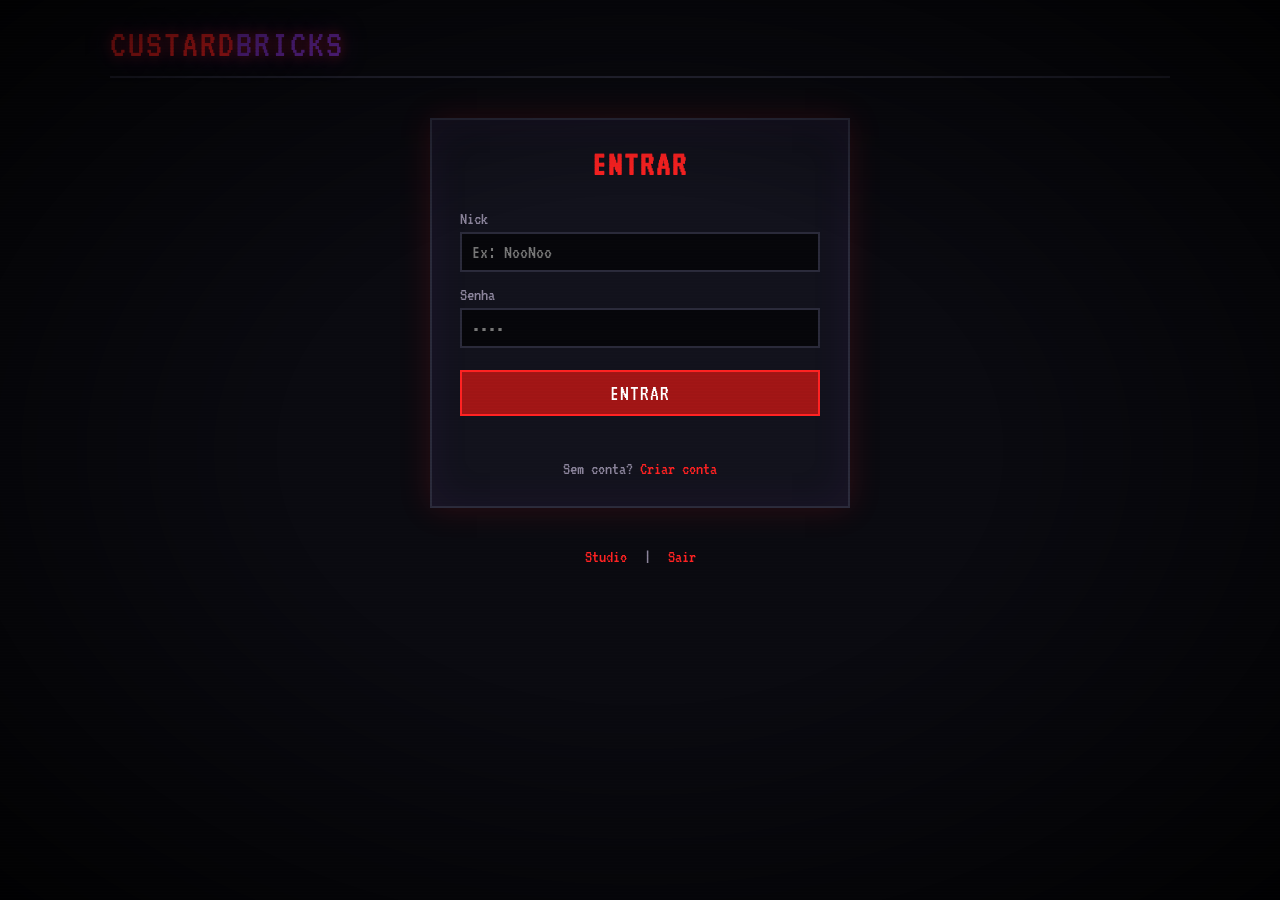
==== index.html @ feb0e8fe "Create index.html" ====
<!DOCTYPE html>
<html lang="pt-BR">
<head>
<meta charset="UTF-8" />
<meta name="viewport" content="width=device-width, initial-scale=1.0" />
<title>CustardBricks — Lobby</title>
<link rel="preconnect" href="https://fonts.googleapis.com">
<link rel="preconnect" href="https://fonts.gstatic.com" crossorigin>
<link href="https://fonts.googleapis.com/css2?family=VT323&display=swap" rel="stylesheet">
<style>
  :root {
    --bg: #0a0a10;
    --bg2: #12121c;
    --red: #ff2222;
    --red-dark: #a01515;
    --purple: #7b2fbe;
    --purple-dark: #4a1a72;
    --text: #d8d0e0;
    --text-dim: #8a839a;
    --border: #2a2a3a;
    --ok: #3fa14b;
    --warn: #e8d347;
  }
  * { box-sizing: border-box; }
  html, body {
    margin: 0; padding: 0;
    height: 100%;
    background: var(--bg);
    color: var(--text);
    font-family: 'VT323', monospace;
    font-size: 20px;
    overflow-x: hidden;
  }

  /* Vinheta + Scanlines + Estática CRT */
  body::before {
    content: "";
    position: fixed; inset: 0;
    pointer-events: none;
    background:
      radial-gradient(ellipse at center, transparent 40%, rgba(0,0,0,0.85) 100%);
    z-index: 9000;
  }
  body::after {
    content: "";
    position: fixed; inset: 0;
    pointer-events: none;
    background:
      repeating-linear-gradient(
        to bottom,
        rgba(255,255,255,0.03) 0px,
        rgba(255,255,255,0.03) 1px,
        transparent 1px,
        transparent 3px
      );
    z-index: 9001;
    mix-blend-mode: overlay;
    animation: flicker 0.15s infinite;
  }
  @keyframes flicker {
    0%   { opacity: 0.9; }
    50%  { opacity: 1; }
    100% { opacity: 0.85; }
  }

  a { color: var(--red); text-decoration: none; }
  a:hover { text-shadow: 0 0 6px var(--red); }

  .app {
    max-width: 1100px;
    margin: 0 auto;
    padding: 24px 20px 60px;
    position: relative;
    z-index: 10;
  }

  header.top {
    display: flex;
    justify-content: space-between;
    align-items: center;
    border-bottom: 2px solid var(--border);
    padding-bottom: 12px;
    margin-bottom: 22px;
    flex-wrap: wrap;
    gap: 10px;
  }
  .logo {
    font-size: 40px;
    letter-spacing: 2px;
    color: var(--red);
    text-shadow: 0 0 12px var(--red-dark), 0 0 24px var(--purple-dark);
  }
  .logo span { color: var(--purple); }

  .userbar {
    display: flex;
    gap: 16px;
    align-items: center;
    flex-wrap: wrap;
  }
  .custards {
    color: var(--warn);
    text-shadow: 0 0 8px rgba(232,211,71,0.5);
  }
  .nick {
    color: var(--text);
  }
  .btn {
    font-family: 'VT323', monospace;
    font-size: 20px;
    padding: 6px 14px;
    background: var(--bg2);
    color: var(--text);
    border: 2px solid var(--border);
    cursor: pointer;
    letter-spacing: 1px;
    transition: all 0.15s;
  }
  .btn:hover {
    border-color: var(--red);
    color: var(--red);
    box-shadow: 0 0 10px rgba(255,34,34,0.4);
  }
  .btn.primary {
    background: var(--red-dark);
    border-color: var(--red);
    color: #fff;
  }
  .btn.primary:hover {
    background: var(--red);
    box-shadow: 0 0 16px var(--red);
  }
  .btn.small { font-size: 16px; padding: 4px 10px; }
  .btn:disabled { opacity: 0.4; cursor: not-allowed; }

  /* Tabs */
  .tabs {
    display: flex;
    gap: 6px;
    margin-bottom: 22px;
    border-bottom: 1px solid var(--border);
    flex-wrap: wrap;
  }
  .tab {
    padding: 8px 18px;
    cursor: pointer;
    background: transparent;
    border: none;
    border-bottom: 3px solid transparent;
    color: var(--text-dim);
    font-family: 'VT323', monospace;
    font-size: 22px;
    letter-spacing: 1px;
  }
  .tab.active {
    color: var(--red);
    border-bottom-color: var(--red);
    text-shadow: 0 0 8px var(--red-dark);
  }
  .tab:hover { color: var(--text); }

  .panel { display: none; }
  .panel.active { display: block; animation: fadeIn 0.25s; }
  @keyframes fadeIn { from { opacity: 0; transform: translateY(6px);} to {opacity:1;transform:none;} }

  /* Login */
  .auth-box {
    max-width: 420px;
    margin: 40px auto;
    padding: 28px;
    background: var(--bg2);
    border: 2px solid var(--border);
    box-shadow: 0 0 30px rgba(255,34,34,0.15), inset 0 0 40px rgba(123,47,190,0.08);
  }
  .auth-box h2 {
    color: var(--red);
    margin-top: 0;
    text-align: center;
    letter-spacing: 2px;
    font-size: 34px;
  }
  .field { margin-bottom: 14px; }
  .field label {
    display: block;
    font-size: 18px;
    color: var(--text-dim);
    margin-bottom: 4px;
  }
  .field input {
    width: 100%;
    padding: 8px 10px;
    background: #06060a;
    border: 2px solid var(--border);
    color: var(--text);
    font-family: 'VT323', monospace;
    font-size: 20px;
    outline: none;
  }
  .field input:focus {
    border-color: var(--red);
    box-shadow: 0 0 10px rgba(255,34,34,0.4);
  }
  .auth-msg {
    text-align: center;
    min-height: 22px;
    color: var(--red);
    font-size: 18px;
    margin-top: 10px;
  }
  .auth-switch {
    text-align: center;
    margin-top: 12px;
    font-size: 18px;
    color: var(--text-dim);
  }

  /* Feed */
  .profile-card {
    background: var(--bg2);
    border: 2px solid var(--border);
    padding: 18px;
    margin-bottom: 22px;
    display: flex;
    justify-content: space-between;
    align-items: center;
    flex-wrap: wrap;
    gap: 16px;
    box-shadow: inset 0 0 30px rgba(123,47,190,0.08);
  }
  .profile-card .big { font-size: 28px; }
  .profile-card .custards-big {
    color: var(--warn);
    font-size: 32px;
    text-shadow: 0 0 10px rgba(232,211,71,0.5);
  }

  .section-title {
    font-size: 26px;
    color: var(--purple);
    text-shadow: 0 0 8px var(--purple-dark);
    letter-spacing: 2px;
    margin: 22px 0 14px;
    border-left: 4px solid var(--red);
    padding-left: 10px;
  }

  .games-grid {
    display: grid;
    grid-template-columns: repeat(auto-fill, minmax(240px, 1fr));
    gap: 14px;
  }
  .game-card {
    background: var(--bg2);
    border: 2px solid var(--border);
    padding: 16px;
    cursor: pointer;
    transition: all 0.15s;
    position: relative;
    overflow: hidden;
  }
  .game-card::after {
    content: "";
    position: absolute; inset: 0;
    background: linear-gradient(120deg, transparent 40%, rgba(255,34,34,0.08) 100%);
    pointer-events: none;
  }
  .game-card:hover {
    border-color: var(--red);
    transform: translateY(-3px);
    box-shadow: 0 0 20px rgba(255,34,34,0.35);
  }
  .game-card h3 {
    margin: 0 0 6px;
    color: var(--red);
    font-size: 24px;
  }
  .game-card .author {
    color: var(--text-dim);
    font-size: 16px;
  }
  .game-card .badge {
    display: inline-block;
    font-size: 14px;
    padding: 1px 8px;
    background: var(--purple-dark);
    color: #eee;
    margin-top: 10px;
    letter-spacing: 1px;
  }
  .game-card .play {
    margin-top: 12px;
    display: block;
    width: 100%;
    text-align: center;
  }

  /* Avatar */
  .avatar-layout {
    display: grid;
    grid-template-columns: 260px 1fr;
    gap: 22px;
  }
  @media (max-width: 720px) {
    .avatar-layout { grid-template-columns: 1fr; }
  }
  .preview-box {
    background: var(--bg2);
    border: 2px solid var(--border);
    padding: 16px;
    text-align: center;
  }
  .preview-box canvas {
    background: #050508;
    border: 1px solid var(--border);
    display: block;
    margin: 0 auto 10px;
    image-rendering: pixelated;
  }

  .shop-section {
    margin-bottom: 18px;
  }
  .shop-section h3 {
    color: var(--purple);
    margin: 0 0 10px;
    letter-spacing: 2px;
    font-size: 22px;
  }
  .item-row {
    display: grid;
    grid-template-columns: 1fr auto auto;
    align-items: center;
    gap: 10px;
    padding: 8px 10px;
    background: var(--bg2);
    border: 1px solid var(--border);
    margin-bottom: 6px;
  }
  .item-row.owned { border-color: var(--purple-dark); }
  .item-row.equipped { border-color: var(--red); box-shadow: 0 0 10px rgba(255,34,34,0.3); }
  .item-row .swatch {
    display: inline-block;
    width: 22px; height: 22px;
    border: 2px solid #000;
    vertical-align: middle;
    margin-right: 10px;
  }
  .item-row .price { color: var(--warn); font-size: 18px; }

  .toast {
    position: fixed;
    bottom: 30px; left: 50%;
    transform: translateX(-50%) translateY(120px);
    background: var(--bg2);
    border: 2px solid var(--red);
    color: var(--text);
    padding: 10px 20px;
    z-index: 9500;
    transition: transform 0.3s;
    box-shadow: 0 0 20px rgba(255,34,34,0.5);
  }
  .toast.show { transform: translateX(-50%) translateY(0); }

  .footer-links {
    margin-top: 40px;
    text-align: center;
    color: var(--text-dim);
    font-size: 18px;
  }
  .footer-links a { margin: 0 10px; }
</style>
</head>
<body>

<div class="app">
  <header class="top">
    <div class="logo">CUSTARD<span>BRICKS</span></div>
    <div class="userbar" id="userbar"></div>
  </header>

  <!-- ================= LOGIN ================= -->
  <section id="viewLogin">
    <div class="auth-box">
      <h2 id="authTitle">ENTRAR</h2>
      <div class="field">
        <label>Nick</label>
        <input type="text" id="authNick" maxlength="16" autocomplete="off" placeholder="Ex: NooNoo" />
      </div>
      <div class="field">
        <label>Senha</label>
        <input type="password" id="authPass" maxlength="32" placeholder="••••" />
      </div>
      <button class="btn primary" id="authSubmit" style="width:100%;padding:10px;font-size:22px;margin-top:8px;">
        ENTRAR
      </button>
      <div class="auth-msg" id="authMsg"></div>
      <div class="auth-switch">
        <span id="authSwitchText">Sem conta?</span>
        <a href="#" id="authSwitchLink">Criar conta</a>
      </div>
    </div>
  </section>

  <!-- ================= LOBBY ================= -->
  <section id="viewLobby" style="display:none;">
    <div class="tabs">
      <button class="tab active" data-tab="feed">SERVIDORES</button>
      <button class="tab" data-tab="avatar">AVATAR</button>
    </div>

    <!-- Feed -->
    <div class="panel active" id="tab-feed">
      <div class="profile-card">
        <div>
          <div class="big">Bem-vindo, <span id="lobbyNick" style="color:var(--red);"></span></div>
          <div style="color:var(--text-dim);font-size:18px;">Custards disponíveis:</div>
          <div class="custards-big" id="lobbyCustards">0</div>
        </div>
        <a href="studio.html" class="btn primary" style="padding:10px 20px;">▶ ABRIR STUDIO</a>
      </div>

      <div class="section-title">JOGOS DISPONÍVEIS</div>
      <div class="games-grid" id="gamesGrid"></div>
    </div>

    <!-- Avatar -->
    <div class="panel" id="tab-avatar">
      <div class="avatar-layout">
        <div class="preview-box">
          <canvas id="avatarPreview" width="200" height="200"></canvas>
          <div style="color:var(--text-dim);">PRÉVIA</div>
        </div>

        <div>
          <div class="shop-section">
            <h3>CORPO</h3>
            <div id="shopBodies"></div>
          </div>
          <div class="shop-section">
            <h3>ANTENA</h3>
            <div id="shopAntennas"></div>
          </div>
          <button class="btn primary" id="saveAvatarBtn" style="width:100%;padding:10px;font-size:22px;margin-top:6px;">
            💾 SALVAR VISUAL
          </button>
        </div>
      </div>
    </div>
  </section>

  <div class="footer-links">
    <a href="studio.html">Studio</a> |
    <a href="#" id="logoutLink">Sair</a>
  </div>
</div>

<div class="toast" id="toast"></div>

<script src="core.js"></script>
<script>
(function () {
  'use strict';
  const Core = window.CustardCore;

  /* ---------- Toast ---------- */
  const toastEl = document.getElementById('toast');
  let toastTimer = null;
  function toast(msg, isErr) {
    toastEl.textContent = msg;
    toastEl.style.borderColor = isErr ? '#ff2222' : '#3fa14b';
    toastEl.style.boxShadow = isErr
      ? '0 0 20px rgba(255,34,34,0.5)'
      : '0 0 20px rgba(63,161,75,0.5)';
    toastEl.classList.add('show');
    clearTimeout(toastTimer);
    toastTimer = setTimeout(() => toastEl.classList.remove('show'), 2200);
  }

  /* ---------- Estado local ---------- */
  let authMode = 'login'; // login | register
  let shopState = { bodies: [], antennas: [] };
  let previewAvatar = null;

  /* ---------- DOM refs ---------- */
  const viewLogin = document.getElementById('viewLogin');
  const viewLobby = document.getElementById('viewLobby');
  const userbar = document.getElementById('userbar');
  const authTitle = document.getElementById('authTitle');
  const authNick = document.getElementById('authNick');
  const authPass = document.getElementById('authPass');
  const authMsg = document.getElementById('authMsg');
  const authSubmit = document.getElementById('authSubmit');
  const authSwitchText = document.getElementById('authSwitchText');
  const authSwitchLink = document.getElementById('authSwitchLink');
  const lobbyNick = document.getElementById('lobbyNick');
  const lobbyCustards = document.getElementById('lobbyCustards');
  const gamesGrid = document.getElementById('gamesGrid');
  const shopBodiesEl = document.getElementById('shopBodies');
  const shopAntennasEl = document.getElementById('shopAntennas');
  const avatarPreview = document.getElementById('avatarPreview');
  const logoutLink = document.getElementById('logoutLink');

  /* ---------- Render: barra do usuário ---------- */
  function renderUserbar() {
    const u = Core.getCurrentUser();
    if (!u) {
      userbar.innerHTML = '';
      return;
    }
    userbar.innerHTML = `
      <div class="custards">💰 ${u.custards} Custards</div>
      <div class="nick">👤 ${u.nick}</div>
    `;
  }

  /* ---------- Roteamento login/lobby ---------- */
  function route() {
    const u = Core.getCurrentUser();
    if (u) {
      viewLogin.style.display = 'none';
      viewLobby.style.display = 'block';
      lobbyNick.textContent = u.nick;
      lobbyCustards.textContent = u.custards;
      renderUserbar();
      renderGames();
      initShop();
    } else {
      viewLogin.style.display = 'block';
      viewLobby.style.display = 'none';
      renderUserbar();
      renderAuthForm();
    }
  }

  /* ---------- Auth Form ---------- */
  function renderAuthForm() {
    authMsg.textContent = '';
    if (authMode === 'login') {
      authTitle.textContent = 'ENTRAR';
      authSubmit.textContent = 'ENTRAR';
      authSwitchText.textContent = 'Sem conta?';
      authSwitchLink.textContent = 'Criar conta';
    } else {
      authTitle.textContent = 'CRIAR CONTA';
      authSubmit.textContent = 'REGISTRAR';
      authSwitchText.textContent = 'Já tem conta?';
      authSwitchLink.textContent = 'Entrar';
    }
  }

  authSwitchLink.addEventListener('click', (e) => {
    e.preventDefault();
    authMode = authMode === 'login' ? 'register' : 'login';
    renderAuthForm();
  });

  authSubmit.addEventListener('click', () => {
    const nick = authNick.value.trim();
    const pass = authPass.value;
    authMsg.textContent = '';

    if (authMode === 'login') {
      const r = Core.login(nick, pass);
      if (!r.ok) { authMsg.textContent = r.error; return; }
      toast('Bem-vindo, ' + r.user.nick + '!');
      route();
    } else {
      const r = Core.register(nick, pass);
      if (!r.ok) { authMsg.textContent = r.error; return; }
      toast('Conta criada. +100 Custards de boas-vindas!');
      route();
    }
  });

  // Enter para submit
  [authNick, authPass].forEach(el => {
    el.addEventListener('keydown', (e) => {
      if (e.key === 'Enter') authSubmit.click();
    });
  });

  logoutLink.addEventListener('click', (e) => {
    e.preventDefault();
    Core.logout();
    route();
    toast('Você saiu.');
  });

  /* ---------- Tabs ---------- */
  document.querySelectorAll('.tab').forEach(tab => {
    tab.addEventListener('click', () => {
      document.querySelectorAll('.tab').forEach(t => t.classList.remove('active'));
      document.querySelectorAll('.panel').forEach(p => p.classList.remove('active'));
      tab.classList.add('active');
      document.getElementById('tab-' + tab.dataset.tab).classList.add('active');
    });
  });

  /* ---------- Feed de Jogos ---------- */
  function renderGames() {
    const games = Core.getGames();
    gamesGrid.innerHTML = '';
    if (!games.length) {
      gamesGrid.innerHTML = '<div style="color:var(--text-dim);">Nenhum jogo publicado ainda.</div>';
      return;
    }
    games.forEach(g => {
      const card = document.createElement('div');
      card.className = 'game-card';
      card.innerHTML = `
        <h3>${escapeHTML(g.name)}</h3>
        <div class="author">por ${escapeHTML(g.author)}</div>
        <div class="badge">${g.official ? 'OFICIAL' : 'COMUNIDADE'}</div>
        <button class="btn primary play">▶ JOGAR</button>
      `;
      card.addEventListener('click', () => playGame(g.id));
      gamesGrid.appendChild(card);
    });
  }

  function playGame(id) {
    Core.selectGameForPlay(id);
    window.location.href = 'engine.html';
  }

  function escapeHTML(s) {
    return String(s).replace(/[&<>"']/g, m => ({
      '&':'&amp;','<':'&lt;','>':'&gt;','"':'&quot;',"'":'&#39;'
    }[m]));
  }

  /* ---------- Loja / Avatar ---------- */
  function initShop() {
    const avatar = Core.getAvatar();
    previewAvatar = { ...avatar };
    shopState.bodies = Core.SKIN_SHOP.bodies.map(b => ({
      ...b,
      owned: avatar.ownedBodies.includes(b.id),
      equipped: avatar.bodyColor === b.id
    }));
    shopState.antennas = Core.SKIN_SHOP.antennas.map(a => ({
      ...a,
      owned: avatar.ownedAntennas.includes(a.id),
      equipped: avatar.antenna === a.id
    }));
    renderShop();
    drawPreview();
  }

  function renderShop() {
    shopBodiesEl.innerHTML = '';
    shopState.bodies.forEach(item => {
      const row = document.createElement('div');
      row.className = 'item-row'
        + (item.owned ? ' owned' : '')
        + (item.equipped ? ' equipped' : '');
      const priceLabel = item.owned ? '✓ possuído' : (item.price > 0 ? `💰 ${item.price}` : 'grátis');
      row.innerHTML = `
        <div>
          <span class="swatch" style="background:${item.id}"></span>
          ${item.name}
        </div>
        <div class="price">${priceLabel}</div>
        <button class="btn small">
          ${item.equipped ? 'EQUIPADO' : (item.owned ? 'EQUIPAR' : 'COMPRAR')}
        </button>
      `;
      row.querySelector('button').disabled = item.equipped;
      row.querySelector('button').addEventListener('click', () => {
        if (item.owned) {
          previewAvatar.bodyColor = item.id;
          shopState.bodies.forEach(b => b.equipped = (b.id === item.id));
          renderShop();
          drawPreview();
        } else {
          const r = Core.buyBody(item.id);
          if (!r.ok) { toast(r.error, true); return; }
          toast('Cor desbloqueada!');
          // recarrega dados
          shopState.bodies = Core.SKIN_SHOP.bodies.map(b => {
            const av = Core.getAvatar();
            return { ...b, owned: av.ownedBodies.includes(b.id), equipped: av.bodyColor === b.id };
          });
          previewAvatar.bodyColor = item.id;
          renderShop();
          drawPreview();
          renderUserbar();
          lobbyCustards.textContent = Core.getCustards();
        }
      });
      shopBodiesEl.appendChild(row);
    });

    shopAntennasEl.innerHTML = '';
    shopState.antennas.forEach(item => {
      const row = document.createElement('div');
      row.className = 'item-row'
        + (item.owned ? ' owned' : '')
        + (item.equipped ? ' equipped' : '');
      const priceLabel = item.owned ? '✓ possuído' : (item.price > 0 ? `💰 ${item.price}` : 'grátis');
      const icon = item.id === 'triangle' ? '▲' : item.id === 'circle' ? '●' : '│';
      row.innerHTML = `
        <div><span style="color:var(--red);font-size:22px;">${icon}</span> ${item.name}</div>
        <div class="price">${priceLabel}</div>
        <button class="btn small">
          ${item.equipped ? 'EQUIPADO' : (item.owned ? 'EQUIPAR' : 'COMPRAR')}
        </button>
      `;
      row.querySelector('button').disabled = item.equipped;
      row.querySelector('button').addEventListener('click', () => {
        if (item.owned) {
          previewAvatar.antenna = item.id;
          shopState.antennas.forEach(a => a.equipped = (a.id === item.id));
          renderShop();
          drawPreview();
        } else {
          const r = Core.buyAntenna(item.id);
          if (!r.ok) { toast(r.error, true); return; }
          toast('Antena desbloqueada!');
          shopState.antennas = Core.SKIN_SHOP.antennas.map(a => {
            const av = Core.getAvatar();
            return { ...a, owned: av.ownedAntennas.includes(a.id), equipped: av.antenna === a.id };
          });
          previewAvatar.antenna = item.id;
          renderShop();
          drawPreview();
          renderUserbar();
          lobbyCustards.textContent = Core.getCustards();
        }
      });
      shopAntennasEl.appendChild(row);
    });
  }

  /* ---------- Preview do Avatar ---------- */
  function drawPreview() {
    if (!previewAvatar) return;
    const ctx = avatarPreview.getContext('2d');
    const W = avatarPreview.width, H = avatarPreview.height;
    ctx.clearRect(0, 0, W, H);

    // fundo sutil
    ctx.fillStyle = '#050508';
    ctx.fillRect(0, 0, W, H);
    // grade
    ctx.strokeStyle = 'rgba(123,47,190,0.15)';
    ctx.lineWidth = 1;
    for (let i = 0; i <= W; i += 20) {
      ctx.beginPath(); ctx.moveTo(i, 0); ctx.lineTo(i, H); ctx.stroke();
      ctx.beginPath(); ctx.moveTo(0, i); ctx.lineTo(W, i); ctx.stroke();
    }

    const cx = W / 2, cy = H / 2 + 10;
    const bodyW = 80, bodyH = 90;
    const color = previewAvatar.bodyColor;

    // corpo
    ctx.fillStyle = color;
    ctx.strokeStyle = '#000';
    ctx.lineWidth = 3;
    roundRect(ctx, cx - bodyW/2, cy - bodyH/2, bodyW, bodyH, 22);
    ctx.fill();
    ctx.stroke();

    // rosto (parte clara do teletubby)
    ctx.fillStyle = 'rgba(255,255,255,0.85)';
    ctx.beginPath();
    ctx.ellipse(cx, cy + 8, 26, 24, 0, 0, Math.PI * 2);
    ctx.fill();

    // olhos
    ctx.fillStyle = '#000';
    ctx.beginPath(); ctx.arc(cx - 10, cy + 4, 4, 0, Math.PI*2); ctx.fill();
    ctx.beginPath(); ctx.arc(cx + 10, cy + 4, 4, 0, Math.PI*2); ctx.fill();

    // boca (sorriso sombrio)
    ctx.strokeStyle = '#000';
    ctx.lineWidth = 2;
    ctx.beginPath();
    ctx.arc(cx, cy + 12, 10, 0.15 * Math.PI, 0.85 * Math.PI);
    ctx.stroke();

    // orelhas (topo)
    ctx.fillStyle = color;
    ctx.strokeStyle = '#000';
    ctx.lineWidth = 2;
    ctx.beginPath(); ctx.arc(cx - 22, cy - bodyH/2 + 6, 8, 0, Math.PI*2); ctx.fill(); ctx.stroke();
    ctx.beginPath(); ctx.arc(cx + 22, cy - bodyH/2 + 6, 8, 0, Math.PI*2); ctx.fill(); ctx.stroke();

    // antena
    ctx.strokeStyle = '#ddd';
    ctx.fillStyle = '#ddd';
    ctx.lineWidth = 3;
    const antY = cy - bodyH/2 - 4;
    if (previewAvatar.antenna === 'triangle') {
      ctx.beginPath();
      ctx.moveTo(cx, antY - 26);
      ctx.lineTo(cx - 14, antY);
      ctx.lineTo(cx + 14, antY);
      ctx.closePath();
      ctx.fill(); ctx.stroke();
    } else if (previewAvatar.antenna === 'circle') {
      ctx.beginPath();
      ctx.arc(cx, antY - 14, 12, 0, Math.PI*2);
      ctx.fill(); ctx.stroke();
    } else {
      ctx.beginPath();
      ctx.moveTo(cx, antY);
      ctx.lineTo(cx, antY - 28);
      ctx.stroke();
      ctx.beginPath();
      ctx.arc(cx, antY - 30, 3, 0, Math.PI*2);
      ctx.fill();
    }
  }

  function roundRect(ctx, x, y, w, h, r) {
    ctx.beginPath();
    ctx.moveTo(x + r, y);
    ctx.arcTo(x + w, y, x + w, y + h, r);
    ctx.arcTo(x + w, y + h, x, y + h, r);
    ctx.arcTo(x, y + h, x, y, r);
    ctx.arcTo(x, y, x + w, y, r);
    ctx.closePath();
  }

  document.getElementById('saveAvatarBtn').addEventListener('click', () => {
    const avatar = Core.getAvatar();
    avatar.bodyColor = previewAvatar.bodyColor;
    avatar.antenna = previewAvatar.antenna;
    Core.saveAvatar(avatar);
    toast('Visual salvo!');
  });

  /* ---------- Init ---------- */
  route();
  // se logado, atualiza custards caso outro módulo tenha mexido
  window.addEventListener('focus', () => {
    if (Core.getCurrentUser()) {
      lobbyCustards.textContent = Core.getCustards();
      renderUserbar();
      renderGames();
    }
  });
})();
</script>
</body>
</html>
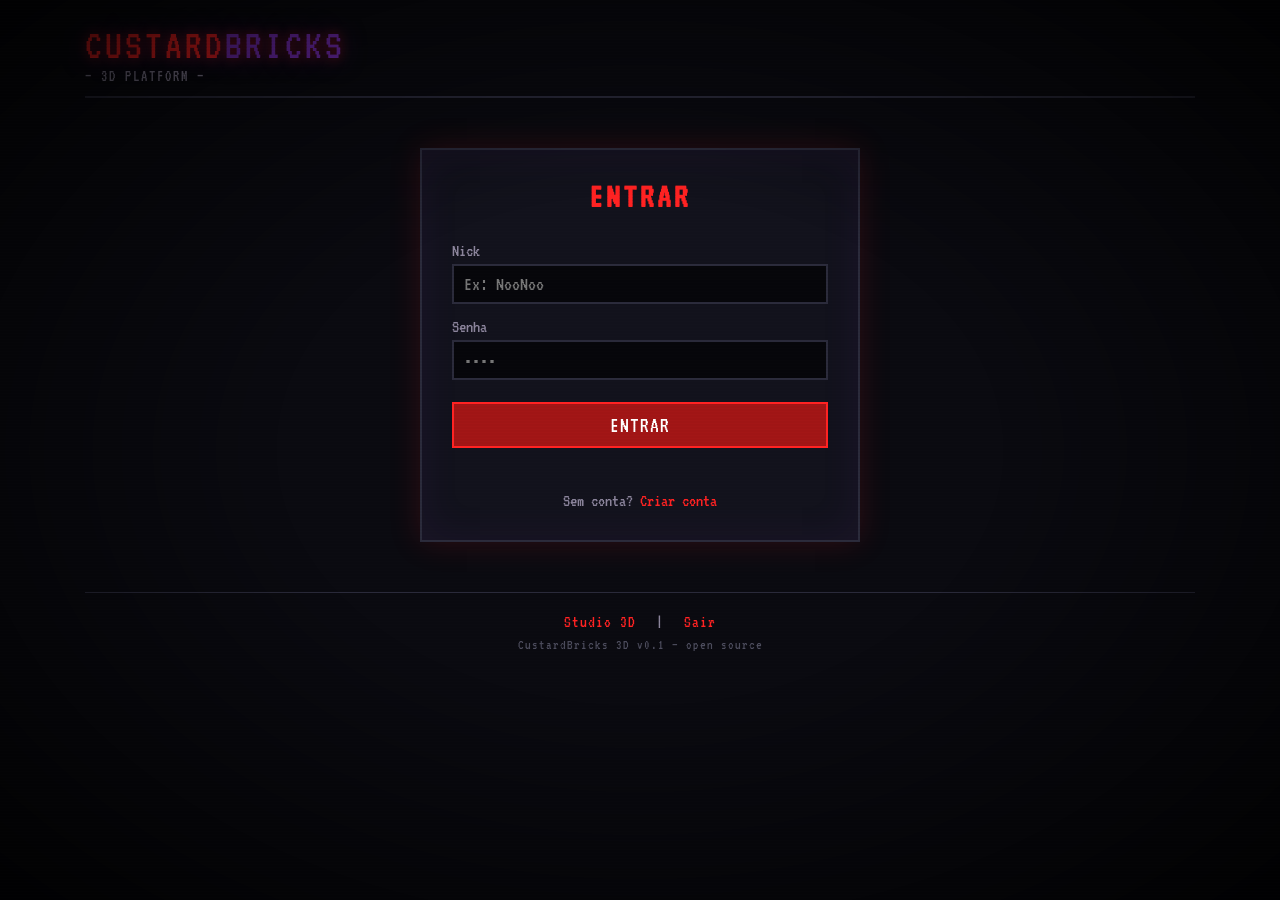
==== commit fe2a7c11: "Update index.html" ====
--- a/index.html
+++ b/index.html
@@ -3,7 +3,7 @@
 <head>
 <meta charset="UTF-8" />
 <meta name="viewport" content="width=device-width, initial-scale=1.0" />
-<title>CustardBricks — Lobby</title>
+<title>CustardBricks 3D — Lobby</title>
 <link rel="preconnect" href="https://fonts.googleapis.com">
 <link rel="preconnect" href="https://fonts.gstatic.com" crossorigin>
 <link href="https://fonts.googleapis.com/css2?family=VT323&display=swap" rel="stylesheet">
@@ -11,6 +11,7 @@
   :root {
     --bg: #0a0a10;
     --bg2: #12121c;
+    --bg3: #1a1a26;
     --red: #ff2222;
     --red-dark: #a01515;
     --purple: #7b2fbe;
@@ -18,56 +19,40 @@
     --text: #d8d0e0;
     --text-dim: #8a839a;
     --border: #2a2a3a;
+    --warn: #e8d347;
     --ok: #3fa14b;
-    --warn: #e8d347;
   }
   * { box-sizing: border-box; }
   html, body {
-    margin: 0; padding: 0;
-    height: 100%;
-    background: var(--bg);
-    color: var(--text);
-    font-family: 'VT323', monospace;
-    font-size: 20px;
-    overflow-x: hidden;
-  }
-
-  /* Vinheta + Scanlines + Estática CRT */
+    margin: 0; padding: 0; min-height: 100%;
+    background: var(--bg); color: var(--text);
+    font-family: 'VT323', monospace; font-size: 20px;
+  }
+
+  /* Vinheta + Scanlines */
   body::before {
-    content: "";
-    position: fixed; inset: 0;
-    pointer-events: none;
-    background:
-      radial-gradient(ellipse at center, transparent 40%, rgba(0,0,0,0.85) 100%);
+    content: ""; position: fixed; inset: 0; pointer-events: none;
+    background: radial-gradient(ellipse at center, transparent 40%, rgba(0,0,0,0.88) 100%);
     z-index: 9000;
   }
   body::after {
-    content: "";
-    position: fixed; inset: 0;
-    pointer-events: none;
-    background:
-      repeating-linear-gradient(
-        to bottom,
-        rgba(255,255,255,0.03) 0px,
-        rgba(255,255,255,0.03) 1px,
-        transparent 1px,
-        transparent 3px
-      );
-    z-index: 9001;
-    mix-blend-mode: overlay;
+    content: ""; position: fixed; inset: 0; pointer-events: none;
+    background: repeating-linear-gradient(
+      to bottom,
+      rgba(255,255,255,0.03) 0px,
+      rgba(255,255,255,0.03) 1px,
+      transparent 1px, transparent 3px
+    );
+    z-index: 9001; mix-blend-mode: overlay;
     animation: flicker 0.15s infinite;
   }
-  @keyframes flicker {
-    0%   { opacity: 0.9; }
-    50%  { opacity: 1; }
-    100% { opacity: 0.85; }
-  }
+  @keyframes flicker { 0%{opacity:.9}50%{opacity:1}100%{opacity:.85} }
 
   a { color: var(--red); text-decoration: none; }
   a:hover { text-shadow: 0 0 6px var(--red); }
 
   .app {
-    max-width: 1100px;
+    max-width: 1150px;
     margin: 0 auto;
     padding: 24px 20px 60px;
     position: relative;
@@ -80,31 +65,35 @@
     align-items: center;
     border-bottom: 2px solid var(--border);
     padding-bottom: 12px;
-    margin-bottom: 22px;
+    margin-bottom: 26px;
     flex-wrap: wrap;
-    gap: 10px;
+    gap: 12px;
   }
   .logo {
-    font-size: 40px;
-    letter-spacing: 2px;
+    font-size: 42px;
+    letter-spacing: 3px;
     color: var(--red);
     text-shadow: 0 0 12px var(--red-dark), 0 0 24px var(--purple-dark);
+    line-height: 1;
   }
   .logo span { color: var(--purple); }
+  .logo small {
+    display: block; font-size: 16px;
+    color: var(--text-dim); letter-spacing: 2px;
+    margin-top: 2px;
+    text-shadow: none;
+  }
 
   .userbar {
-    display: flex;
-    gap: 16px;
-    align-items: center;
+    display: flex; gap: 14px; align-items: center;
     flex-wrap: wrap;
   }
   .custards {
     color: var(--warn);
     text-shadow: 0 0 8px rgba(232,211,71,0.5);
   }
-  .nick {
-    color: var(--text);
-  }
+  .nick { color: var(--text); }
+
   .btn {
     font-family: 'VT323', monospace;
     font-size: 20px;
@@ -130,44 +119,22 @@
     background: var(--red);
     box-shadow: 0 0 16px var(--red);
   }
-  .btn.small { font-size: 16px; padding: 4px 10px; }
+  .btn.ok {
+    background: #1a5f24;
+    border-color: var(--ok);
+    color: #fff;
+  }
+  .btn.ok:hover {
+    background: var(--ok);
+    box-shadow: 0 0 16px var(--ok);
+  }
   .btn:disabled { opacity: 0.4; cursor: not-allowed; }
 
-  /* Tabs */
-  .tabs {
-    display: flex;
-    gap: 6px;
-    margin-bottom: 22px;
-    border-bottom: 1px solid var(--border);
-    flex-wrap: wrap;
-  }
-  .tab {
-    padding: 8px 18px;
-    cursor: pointer;
-    background: transparent;
-    border: none;
-    border-bottom: 3px solid transparent;
-    color: var(--text-dim);
-    font-family: 'VT323', monospace;
-    font-size: 22px;
-    letter-spacing: 1px;
-  }
-  .tab.active {
-    color: var(--red);
-    border-bottom-color: var(--red);
-    text-shadow: 0 0 8px var(--red-dark);
-  }
-  .tab:hover { color: var(--text); }
-
-  .panel { display: none; }
-  .panel.active { display: block; animation: fadeIn 0.25s; }
-  @keyframes fadeIn { from { opacity: 0; transform: translateY(6px);} to {opacity:1;transform:none;} }
-
-  /* Login */
+  /* Auth box */
   .auth-box {
-    max-width: 420px;
-    margin: 40px auto;
-    padding: 28px;
+    max-width: 440px;
+    margin: 50px auto;
+    padding: 30px;
     background: var(--bg2);
     border: 2px solid var(--border);
     box-shadow: 0 0 30px rgba(255,34,34,0.15), inset 0 0 40px rgba(123,47,190,0.08);
@@ -176,7 +143,7 @@
     color: var(--red);
     margin-top: 0;
     text-align: center;
-    letter-spacing: 2px;
+    letter-spacing: 3px;
     font-size: 34px;
   }
   .field { margin-bottom: 14px; }
@@ -201,152 +168,197 @@
     box-shadow: 0 0 10px rgba(255,34,34,0.4);
   }
   .auth-msg {
-    text-align: center;
-    min-height: 22px;
-    color: var(--red);
-    font-size: 18px;
-    margin-top: 10px;
+    text-align: center; min-height: 22px;
+    color: var(--red); font-size: 18px; margin-top: 10px;
   }
   .auth-switch {
-    text-align: center;
-    margin-top: 12px;
-    font-size: 18px;
-    color: var(--text-dim);
-  }
-
-  /* Feed */
+    text-align: center; margin-top: 12px;
+    font-size: 18px; color: var(--text-dim);
+  }
+
+  /* Profile */
   .profile-card {
     background: var(--bg2);
     border: 2px solid var(--border);
-    padding: 18px;
-    margin-bottom: 22px;
+    padding: 22px;
+    margin-bottom: 26px;
     display: flex;
     justify-content: space-between;
     align-items: center;
     flex-wrap: wrap;
-    gap: 16px;
-    box-shadow: inset 0 0 30px rgba(123,47,190,0.08);
-  }
-  .profile-card .big { font-size: 28px; }
+    gap: 18px;
+    box-shadow: inset 0 0 30px rgba(123,47,190,0.1);
+    position: relative;
+    overflow: hidden;
+  }
+  .profile-card::after {
+    content: "3D";
+    position: absolute;
+    right: -10px; bottom: -30px;
+    font-size: 160px;
+    color: rgba(123,47,190,0.07);
+    letter-spacing: -6px;
+    pointer-events: none;
+    font-weight: bold;
+  }
+  .profile-card .welcome {
+    font-size: 30px;
+    color: var(--text);
+    margin-bottom: 4px;
+  }
+  .profile-card .welcome .nick-highlight {
+    color: var(--red);
+    text-shadow: 0 0 10px var(--red-dark);
+  }
   .profile-card .custards-big {
     color: var(--warn);
-    font-size: 32px;
+    font-size: 34px;
     text-shadow: 0 0 10px rgba(232,211,71,0.5);
-  }
-
+    margin-top: 6px;
+  }
+  .profile-actions {
+    display: flex;
+    gap: 10px;
+    flex-wrap: wrap;
+    z-index: 1;
+  }
+  .profile-actions .btn {
+    font-size: 22px;
+    padding: 10px 22px;
+  }
+
+  /* Section title */
   .section-title {
     font-size: 26px;
     color: var(--purple);
     text-shadow: 0 0 8px var(--purple-dark);
     letter-spacing: 2px;
-    margin: 22px 0 14px;
+    margin: 26px 0 14px;
     border-left: 4px solid var(--red);
-    padding-left: 10px;
-  }
-
+    padding-left: 12px;
+    display: flex;
+    align-items: center;
+    gap: 12px;
+  }
+  .section-title .count {
+    font-size: 16px;
+    color: var(--text-dim);
+    background: var(--bg2);
+    border: 1px solid var(--border);
+    padding: 2px 10px;
+    border-radius: 2px;
+  }
+
+  /* Games grid */
   .games-grid {
     display: grid;
-    grid-template-columns: repeat(auto-fill, minmax(240px, 1fr));
-    gap: 14px;
+    grid-template-columns: repeat(auto-fill, minmax(260px, 1fr));
+    gap: 16px;
   }
   .game-card {
     background: var(--bg2);
     border: 2px solid var(--border);
-    padding: 16px;
+    padding: 18px;
     cursor: pointer;
-    transition: all 0.15s;
+    transition: all 0.2s;
     position: relative;
     overflow: hidden;
   }
+  .game-card::before {
+    content: "";
+    position: absolute;
+    top: 0; left: 0; right: 0; height: 3px;
+    background: linear-gradient(90deg, var(--purple), var(--red));
+    opacity: 0.6;
+    transform: scaleX(0);
+    transform-origin: left;
+    transition: transform 0.3s;
+  }
+  .game-card:hover::before { transform: scaleX(1); }
   .game-card::after {
     content: "";
-    position: absolute; inset: 0;
+    position: absolute;
+    inset: 0;
     background: linear-gradient(120deg, transparent 40%, rgba(255,34,34,0.08) 100%);
     pointer-events: none;
-  }
+    opacity: 0;
+    transition: opacity 0.2s;
+  }
+  .game-card:hover::after { opacity: 1; }
   .game-card:hover {
     border-color: var(--red);
     transform: translateY(-3px);
-    box-shadow: 0 0 20px rgba(255,34,34,0.35);
+    box-shadow: 0 6px 24px rgba(255,34,34,0.3);
   }
   .game-card h3 {
-    margin: 0 0 6px;
+    margin: 0 0 8px;
     color: var(--red);
-    font-size: 24px;
+    font-size: 26px;
+    letter-spacing: 1px;
+    line-height: 1.1;
+    word-break: break-word;
   }
   .game-card .author {
     color: var(--text-dim);
-    font-size: 16px;
+    font-size: 17px;
   }
   .game-card .badge {
     display: inline-block;
     font-size: 14px;
-    padding: 1px 8px;
+    padding: 2px 10px;
     background: var(--purple-dark);
     color: #eee;
     margin-top: 10px;
     letter-spacing: 1px;
   }
+  .game-card .badge.official {
+    background: var(--red-dark);
+    color: #fff;
+  }
   .game-card .play {
-    margin-top: 12px;
+    margin-top: 14px;
     display: block;
     width: 100%;
     text-align: center;
-  }
-
-  /* Avatar */
-  .avatar-layout {
-    display: grid;
-    grid-template-columns: 260px 1fr;
-    gap: 22px;
-  }
-  @media (max-width: 720px) {
-    .avatar-layout { grid-template-columns: 1fr; }
-  }
-  .preview-box {
+    font-size: 22px;
+    padding: 8px 0;
+  }
+
+  /* Empty state */
+  .empty-games {
+    text-align: center;
+    padding: 40px 20px;
+    color: var(--text-dim);
+    font-size: 22px;
+    border: 2px dashed var(--border);
     background: var(--bg2);
-    border: 2px solid var(--border);
-    padding: 16px;
+  }
+  .empty-games .sub {
+    font-size: 16px;
+    margin-top: 8px;
+    color: var(--text-dim);
+    opacity: 0.7;
+  }
+
+  /* Footer */
+  .footer-links {
+    margin-top: 50px;
+    padding-top: 20px;
+    border-top: 1px solid var(--border);
     text-align: center;
-  }
-  .preview-box canvas {
-    background: #050508;
-    border: 1px solid var(--border);
+    color: var(--text-dim);
+    font-size: 17px;
+    letter-spacing: 1px;
+  }
+  .footer-links a { margin: 0 12px; }
+  .footer-links .version {
     display: block;
-    margin: 0 auto 10px;
-    image-rendering: pixelated;
-  }
-
-  .shop-section {
-    margin-bottom: 18px;
-  }
-  .shop-section h3 {
-    color: var(--purple);
-    margin: 0 0 10px;
-    letter-spacing: 2px;
-    font-size: 22px;
-  }
-  .item-row {
-    display: grid;
-    grid-template-columns: 1fr auto auto;
-    align-items: center;
-    gap: 10px;
-    padding: 8px 10px;
-    background: var(--bg2);
-    border: 1px solid var(--border);
-    margin-bottom: 6px;
-  }
-  .item-row.owned { border-color: var(--purple-dark); }
-  .item-row.equipped { border-color: var(--red); box-shadow: 0 0 10px rgba(255,34,34,0.3); }
-  .item-row .swatch {
-    display: inline-block;
-    width: 22px; height: 22px;
-    border: 2px solid #000;
-    vertical-align: middle;
-    margin-right: 10px;
-  }
-  .item-row .price { color: var(--warn); font-size: 18px; }
-
+    margin-top: 8px;
+    font-size: 14px;
+    color: #4a4a5a;
+  }
+
+  /* Toast */
   .toast {
     position: fixed;
     bottom: 30px; left: 50%;
@@ -354,32 +366,33 @@
     background: var(--bg2);
     border: 2px solid var(--red);
     color: var(--text);
-    padding: 10px 20px;
+    padding: 10px 22px;
     z-index: 9500;
     transition: transform 0.3s;
     box-shadow: 0 0 20px rgba(255,34,34,0.5);
+    max-width: 90vw;
+    text-align: center;
   }
   .toast.show { transform: translateX(-50%) translateY(0); }
-
-  .footer-links {
-    margin-top: 40px;
-    text-align: center;
-    color: var(--text-dim);
-    font-size: 18px;
-  }
-  .footer-links a { margin: 0 10px; }
+  .toast.ok {
+    border-color: var(--ok);
+    box-shadow: 0 0 20px rgba(63,161,75,0.5);
+  }
 </style>
 </head>
 <body>
 
 <div class="app">
   <header class="top">
-    <div class="logo">CUSTARD<span>BRICKS</span></div>
+    <div class="logo">
+      CUSTARD<span>BRICKS</span>
+      <small>— 3D PLATFORM —</small>
+    </div>
     <div class="userbar" id="userbar"></div>
   </header>
 
-  <!-- ================= LOGIN ================= -->
-  <section id="viewLogin">
+  <!-- ================= LOGIN / REGISTRO ================= -->
+  <section id="viewLogin" style="display:none;">
     <div class="auth-box">
       <h2 id="authTitle">ENTRAR</h2>
       <div class="field">
@@ -403,85 +416,55 @@
 
   <!-- ================= LOBBY ================= -->
   <section id="viewLobby" style="display:none;">
-    <div class="tabs">
-      <button class="tab active" data-tab="feed">SERVIDORES</button>
-      <button class="tab" data-tab="avatar">AVATAR</button>
-    </div>
-
-    <!-- Feed -->
-    <div class="panel active" id="tab-feed">
-      <div class="profile-card">
-        <div>
-          <div class="big">Bem-vindo, <span id="lobbyNick" style="color:var(--red);"></span></div>
-          <div style="color:var(--text-dim);font-size:18px;">Custards disponíveis:</div>
-          <div class="custards-big" id="lobbyCustards">0</div>
+    <div class="profile-card">
+      <div>
+        <div class="welcome">
+          Bem-vindo, <span class="nick-highlight" id="lobbyNick">—</span>
         </div>
-        <a href="studio.html" class="btn primary" style="padding:10px 20px;">▶ ABRIR STUDIO</a>
+        <div style="color:var(--text-dim);font-size:18px;">Custards disponíveis:</div>
+        <div class="custards-big" id="lobbyCustards">0</div>
       </div>
-
-      <div class="section-title">JOGOS DISPONÍVEIS</div>
-      <div class="games-grid" id="gamesGrid"></div>
-    </div>
-
-    <!-- Avatar -->
-    <div class="panel" id="tab-avatar">
-      <div class="avatar-layout">
-        <div class="preview-box">
-          <canvas id="avatarPreview" width="200" height="200"></canvas>
-          <div style="color:var(--text-dim);">PRÉVIA</div>
-        </div>
-
-        <div>
-          <div class="shop-section">
-            <h3>CORPO</h3>
-            <div id="shopBodies"></div>
-          </div>
-          <div class="shop-section">
-            <h3>ANTENA</h3>
-            <div id="shopAntennas"></div>
-          </div>
-          <button class="btn primary" id="saveAvatarBtn" style="width:100%;padding:10px;font-size:22px;margin-top:6px;">
-            💾 SALVAR VISUAL
-          </button>
-        </div>
+      <div class="profile-actions">
+        <button class="btn primary" id="openStudioBtn" style="padding:12px 24px;">
+          🛠 ABRIR STUDIO 3D
+        </button>
       </div>
     </div>
+
+    <div class="section-title">
+      JOGOS 3D DISPONÍVEIS
+      <span class="count" id="gamesCount">0</span>
+    </div>
+    <div class="games-grid" id="gamesGrid"></div>
   </section>
 
   <div class="footer-links">
-    <a href="studio.html">Studio</a> |
+    <a href="studio3d.html">Studio 3D</a> |
     <a href="#" id="logoutLink">Sair</a>
+    <span class="version">CustardBricks 3D v0.1 — open source</span>
   </div>
 </div>
 
 <div class="toast" id="toast"></div>
 
-<script src="core.js"></script>
+<script src="core3d.js"></script>
 <script>
 (function () {
   'use strict';
-  const Core = window.CustardCore;
+  const Core = window.Custard3D;
 
   /* ---------- Toast ---------- */
   const toastEl = document.getElementById('toast');
   let toastTimer = null;
-  function toast(msg, isErr) {
+  function toast(msg, isOk) {
     toastEl.textContent = msg;
-    toastEl.style.borderColor = isErr ? '#ff2222' : '#3fa14b';
-    toastEl.style.boxShadow = isErr
-      ? '0 0 20px rgba(255,34,34,0.5)'
-      : '0 0 20px rgba(63,161,75,0.5)';
+    toastEl.classList.toggle('ok', !!isOk);
     toastEl.classList.add('show');
     clearTimeout(toastTimer);
     toastTimer = setTimeout(() => toastEl.classList.remove('show'), 2200);
   }
 
-  /* ---------- Estado local ---------- */
-  let authMode = 'login'; // login | register
-  let shopState = { bodies: [], antennas: [] };
-  let previewAvatar = null;
-
-  /* ---------- DOM refs ---------- */
+  /* ---------- DOM ---------- */
   const viewLogin = document.getElementById('viewLogin');
   const viewLobby = document.getElementById('viewLobby');
   const userbar = document.getElementById('userbar');
@@ -495,25 +478,22 @@
   const lobbyNick = document.getElementById('lobbyNick');
   const lobbyCustards = document.getElementById('lobbyCustards');
   const gamesGrid = document.getElementById('gamesGrid');
-  const shopBodiesEl = document.getElementById('shopBodies');
-  const shopAntennasEl = document.getElementById('shopAntennas');
-  const avatarPreview = document.getElementById('avatarPreview');
+  const gamesCount = document.getElementById('gamesCount');
   const logoutLink = document.getElementById('logoutLink');
-
-  /* ---------- Render: barra do usuário ---------- */
+  const openStudioBtn = document.getElementById('openStudioBtn');
+
+  /* ---------- Auth state ---------- */
+  let authMode = 'login';
+
   function renderUserbar() {
     const u = Core.getCurrentUser();
-    if (!u) {
-      userbar.innerHTML = '';
-      return;
-    }
+    if (!u) { userbar.innerHTML = ''; return; }
     userbar.innerHTML = `
       <div class="custards">💰 ${u.custards} Custards</div>
-      <div class="nick">👤 ${u.nick}</div>
+      <div class="nick">👤 ${escapeHTML(u.nick)}</div>
     `;
   }
 
-  /* ---------- Roteamento login/lobby ---------- */
   function route() {
     const u = Core.getCurrentUser();
     if (u) {
@@ -523,7 +503,6 @@
       lobbyCustards.textContent = u.custards;
       renderUserbar();
       renderGames();
-      initShop();
     } else {
       viewLogin.style.display = 'block';
       viewLobby.style.display = 'none';
@@ -532,7 +511,7 @@
     }
   }
 
-  /* ---------- Auth Form ---------- */
+  /* ---------- Auth form ---------- */
   function renderAuthForm() {
     authMsg.textContent = '';
     if (authMode === 'login') {
@@ -562,17 +541,16 @@
     if (authMode === 'login') {
       const r = Core.login(nick, pass);
       if (!r.ok) { authMsg.textContent = r.error; return; }
-      toast('Bem-vindo, ' + r.user.nick + '!');
+      toast('Bem-vindo, ' + r.user.nick + '!', true);
       route();
     } else {
       const r = Core.register(nick, pass);
       if (!r.ok) { authMsg.textContent = r.error; return; }
-      toast('Conta criada. +100 Custards de boas-vindas!');
+      toast('Conta criada. +500 Custards de boas-vindas!', true);
       route();
     }
   });
 
-  // Enter para submit
   [authNick, authPass].forEach(el => {
     el.addEventListener('keydown', (e) => {
       if (e.key === 'Enter') authSubmit.click();
@@ -586,31 +564,40 @@
     toast('Você saiu.');
   });
 
-  /* ---------- Tabs ---------- */
-  document.querySelectorAll('.tab').forEach(tab => {
-    tab.addEventListener('click', () => {
-      document.querySelectorAll('.tab').forEach(t => t.classList.remove('active'));
-      document.querySelectorAll('.panel').forEach(p => p.classList.remove('active'));
-      tab.classList.add('active');
-      document.getElementById('tab-' + tab.dataset.tab).classList.add('active');
-    });
+  openStudioBtn.addEventListener('click', () => {
+    window.location.href = 'studio3d.html';
   });
 
-  /* ---------- Feed de Jogos ---------- */
+  /* ---------- Games feed ---------- */
+  function escapeHTML(s) {
+    return String(s).replace(/[&<>"']/g, m => ({
+      '&': '&amp;', '<': '&lt;', '>': '&gt;', '"': '&quot;', "'": '&#39;'
+    }[m]));
+  }
+
   function renderGames() {
     const games = Core.getGames();
     gamesGrid.innerHTML = '';
+    gamesCount.textContent = games.length;
+
     if (!games.length) {
-      gamesGrid.innerHTML = '<div style="color:var(--text-dim);">Nenhum jogo publicado ainda.</div>';
+      gamesGrid.innerHTML = `
+        <div class="empty-games" style="grid-column: 1/-1;">
+          Nenhum jogo publicado ainda.
+          <div class="sub">Abra o Studio 3D e crie o primeiro!</div>
+        </div>`;
       return;
     }
+
     games.forEach(g => {
       const card = document.createElement('div');
       card.className = 'game-card';
       card.innerHTML = `
         <h3>${escapeHTML(g.name)}</h3>
-        <div class="author">por ${escapeHTML(g.author)}</div>
-        <div class="badge">${g.official ? 'OFICIAL' : 'COMUNIDADE'}</div>
+        <div class="author">por ${escapeHTML(g.author || 'Anônimo')}</div>
+        <div class="badge ${g.official ? 'official' : ''}">
+          ${g.official ? 'OFICIAL' : 'COMUNIDADE'}
+        </div>
         <button class="btn primary play">▶ JOGAR</button>
       `;
       card.addEventListener('click', () => playGame(g.id));
@@ -619,229 +606,34 @@
   }
 
   function playGame(id) {
-    Core.selectGameForPlay(id);
-    window.location.href = 'engine.html';
-  }
-
-  function escapeHTML(s) {
-    return String(s).replace(/[&<>"']/g, m => ({
-      '&':'&amp;','<':'&lt;','>':'&gt;','"':'&quot;',"'":'&#39;'
-    }[m]));
-  }
-
-  /* ---------- Loja / Avatar ---------- */
-  function initShop() {
-    const avatar = Core.getAvatar();
-    previewAvatar = { ...avatar };
-    shopState.bodies = Core.SKIN_SHOP.bodies.map(b => ({
-      ...b,
-      owned: avatar.ownedBodies.includes(b.id),
-      equipped: avatar.bodyColor === b.id
-    }));
-    shopState.antennas = Core.SKIN_SHOP.antennas.map(a => ({
-      ...a,
-      owned: avatar.ownedAntennas.includes(a.id),
-      equipped: avatar.antenna === a.id
-    }));
-    renderShop();
-    drawPreview();
-  }
-
-  function renderShop() {
-    shopBodiesEl.innerHTML = '';
-    shopState.bodies.forEach(item => {
-      const row = document.createElement('div');
-      row.className = 'item-row'
-        + (item.owned ? ' owned' : '')
-        + (item.equipped ? ' equipped' : '');
-      const priceLabel = item.owned ? '✓ possuído' : (item.price > 0 ? `💰 ${item.price}` : 'grátis');
-      row.innerHTML = `
-        <div>
-          <span class="swatch" style="background:${item.id}"></span>
-          ${item.name}
-        </div>
-        <div class="price">${priceLabel}</div>
-        <button class="btn small">
-          ${item.equipped ? 'EQUIPADO' : (item.owned ? 'EQUIPAR' : 'COMPRAR')}
-        </button>
-      `;
-      row.querySelector('button').disabled = item.equipped;
-      row.querySelector('button').addEventListener('click', () => {
-        if (item.owned) {
-          previewAvatar.bodyColor = item.id;
-          shopState.bodies.forEach(b => b.equipped = (b.id === item.id));
-          renderShop();
-          drawPreview();
-        } else {
-          const r = Core.buyBody(item.id);
-          if (!r.ok) { toast(r.error, true); return; }
-          toast('Cor desbloqueada!');
-          // recarrega dados
-          shopState.bodies = Core.SKIN_SHOP.bodies.map(b => {
-            const av = Core.getAvatar();
-            return { ...b, owned: av.ownedBodies.includes(b.id), equipped: av.bodyColor === b.id };
-          });
-          previewAvatar.bodyColor = item.id;
-          renderShop();
-          drawPreview();
-          renderUserbar();
-          lobbyCustards.textContent = Core.getCustards();
-        }
-      });
-      shopBodiesEl.appendChild(row);
-    });
-
-    shopAntennasEl.innerHTML = '';
-    shopState.antennas.forEach(item => {
-      const row = document.createElement('div');
-      row.className = 'item-row'
-        + (item.owned ? ' owned' : '')
-        + (item.equipped ? ' equipped' : '');
-      const priceLabel = item.owned ? '✓ possuído' : (item.price > 0 ? `💰 ${item.price}` : 'grátis');
-      const icon = item.id === 'triangle' ? '▲' : item.id === 'circle' ? '●' : '│';
-      row.innerHTML = `
-        <div><span style="color:var(--red);font-size:22px;">${icon}</span> ${item.name}</div>
-        <div class="price">${priceLabel}</div>
-        <button class="btn small">
-          ${item.equipped ? 'EQUIPADO' : (item.owned ? 'EQUIPAR' : 'COMPRAR')}
-        </button>
-      `;
-      row.querySelector('button').disabled = item.equipped;
-      row.querySelector('button').addEventListener('click', () => {
-        if (item.owned) {
-          previewAvatar.antenna = item.id;
-          shopState.antennas.forEach(a => a.equipped = (a.id === item.id));
-          renderShop();
-          drawPreview();
-        } else {
-          const r = Core.buyAntenna(item.id);
-          if (!r.ok) { toast(r.error, true); return; }
-          toast('Antena desbloqueada!');
-          shopState.antennas = Core.SKIN_SHOP.antennas.map(a => {
-            const av = Core.getAvatar();
-            return { ...a, owned: av.ownedAntennas.includes(a.id), equipped: av.antenna === a.id };
-          });
-          previewAvatar.antenna = item.id;
-          renderShop();
-          drawPreview();
-          renderUserbar();
-          lobbyCustards.textContent = Core.getCustards();
-        }
-      });
-      shopAntennasEl.appendChild(row);
-    });
-  }
-
-  /* ---------- Preview do Avatar ---------- */
-  function drawPreview() {
-    if (!previewAvatar) return;
-    const ctx = avatarPreview.getContext('2d');
-    const W = avatarPreview.width, H = avatarPreview.height;
-    ctx.clearRect(0, 0, W, H);
-
-    // fundo sutil
-    ctx.fillStyle = '#050508';
-    ctx.fillRect(0, 0, W, H);
-    // grade
-    ctx.strokeStyle = 'rgba(123,47,190,0.15)';
-    ctx.lineWidth = 1;
-    for (let i = 0; i <= W; i += 20) {
-      ctx.beginPath(); ctx.moveTo(i, 0); ctx.lineTo(i, H); ctx.stroke();
-      ctx.beginPath(); ctx.moveTo(0, i); ctx.lineTo(W, i); ctx.stroke();
-    }
-
-    const cx = W / 2, cy = H / 2 + 10;
-    const bodyW = 80, bodyH = 90;
-    const color = previewAvatar.bodyColor;
-
-    // corpo
-    ctx.fillStyle = color;
-    ctx.strokeStyle = '#000';
-    ctx.lineWidth = 3;
-    roundRect(ctx, cx - bodyW/2, cy - bodyH/2, bodyW, bodyH, 22);
-    ctx.fill();
-    ctx.stroke();
-
-    // rosto (parte clara do teletubby)
-    ctx.fillStyle = 'rgba(255,255,255,0.85)';
-    ctx.beginPath();
-    ctx.ellipse(cx, cy + 8, 26, 24, 0, 0, Math.PI * 2);
-    ctx.fill();
-
-    // olhos
-    ctx.fillStyle = '#000';
-    ctx.beginPath(); ctx.arc(cx - 10, cy + 4, 4, 0, Math.PI*2); ctx.fill();
-    ctx.beginPath(); ctx.arc(cx + 10, cy + 4, 4, 0, Math.PI*2); ctx.fill();
-
-    // boca (sorriso sombrio)
-    ctx.strokeStyle = '#000';
-    ctx.lineWidth = 2;
-    ctx.beginPath();
-    ctx.arc(cx, cy + 12, 10, 0.15 * Math.PI, 0.85 * Math.PI);
-    ctx.stroke();
-
-    // orelhas (topo)
-    ctx.fillStyle = color;
-    ctx.strokeStyle = '#000';
-    ctx.lineWidth = 2;
-    ctx.beginPath(); ctx.arc(cx - 22, cy - bodyH/2 + 6, 8, 0, Math.PI*2); ctx.fill(); ctx.stroke();
-    ctx.beginPath(); ctx.arc(cx + 22, cy - bodyH/2 + 6, 8, 0, Math.PI*2); ctx.fill(); ctx.stroke();
-
-    // antena
-    ctx.strokeStyle = '#ddd';
-    ctx.fillStyle = '#ddd';
-    ctx.lineWidth = 3;
-    const antY = cy - bodyH/2 - 4;
-    if (previewAvatar.antenna === 'triangle') {
-      ctx.beginPath();
-      ctx.moveTo(cx, antY - 26);
-      ctx.lineTo(cx - 14, antY);
-      ctx.lineTo(cx + 14, antY);
-      ctx.closePath();
-      ctx.fill(); ctx.stroke();
-    } else if (previewAvatar.antenna === 'circle') {
-      ctx.beginPath();
-      ctx.arc(cx, antY - 14, 12, 0, Math.PI*2);
-      ctx.fill(); ctx.stroke();
-    } else {
-      ctx.beginPath();
-      ctx.moveTo(cx, antY);
-      ctx.lineTo(cx, antY - 28);
-      ctx.stroke();
-      ctx.beginPath();
-      ctx.arc(cx, antY - 30, 3, 0, Math.PI*2);
-      ctx.fill();
-    }
-  }
-
-  function roundRect(ctx, x, y, w, h, r) {
-    ctx.beginPath();
-    ctx.moveTo(x + r, y);
-    ctx.arcTo(x + w, y, x + w, y + h, r);
-    ctx.arcTo(x + w, y + h, x, y + h, r);
-    ctx.arcTo(x, y + h, x, y, r);
-    ctx.arcTo(x, y, x + w, y, r);
-    ctx.closePath();
-  }
-
-  document.getElementById('saveAvatarBtn').addEventListener('click', () => {
-    const avatar = Core.getAvatar();
-    avatar.bodyColor = previewAvatar.bodyColor;
-    avatar.antenna = previewAvatar.antenna;
-    Core.saveAvatar(avatar);
-    toast('Visual salvo!');
-  });
-
-  /* ---------- Init ---------- */
-  route();
-  // se logado, atualiza custards caso outro módulo tenha mexido
+    const game = Core.getGameById(id);
+    if (!game) { toast('Jogo não encontrado.', false); return; }
+    sessionStorage.setItem('cb3d_selected_game', id);
+    window.location.href = 'engine3d.html';
+  }
+
+  /* ---------- Sync ---------- */
+  // Ao voltar do engine (que adiciona custards), atualiza
   window.addEventListener('focus', () => {
-    if (Core.getCurrentUser()) {
-      lobbyCustards.textContent = Core.getCustards();
+    const u = Core.getCurrentUser();
+    if (u) {
+      lobbyCustards.textContent = u.custards;
       renderUserbar();
       renderGames();
     }
   });
+  document.addEventListener('visibilitychange', () => {
+    if (!document.hidden) {
+      const u = Core.getCurrentUser();
+      if (u) {
+        lobbyCustards.textContent = u.custards;
+        renderUserbar();
+      }
+    }
+  });
+
+  /* ---------- Boot ---------- */
+  route();
 })();
 </script>
 </body>
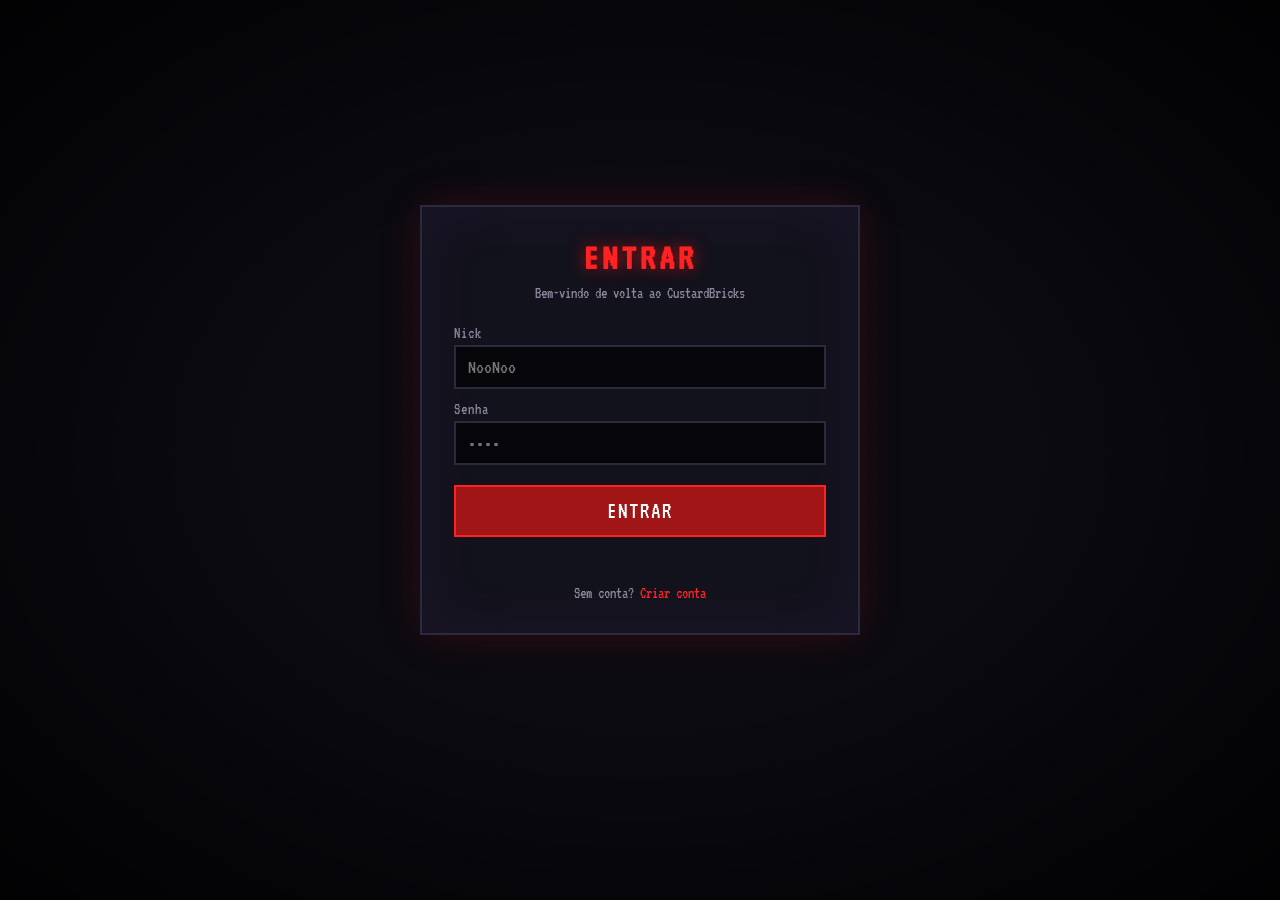
==== commit af9a8be7: "Update index.html" ====
--- a/index.html
+++ b/index.html
@@ -3,9 +3,7 @@
 <head>
 <meta charset="UTF-8" />
 <meta name="viewport" content="width=device-width, initial-scale=1.0" />
-<title>CustardBricks 3D — Lobby</title>
-<link rel="preconnect" href="https://fonts.googleapis.com">
-<link rel="preconnect" href="https://fonts.gstatic.com" crossorigin>
+<title>CustardBricks — Home</title>
 <link href="https://fonts.googleapis.com/css2?family=VT323&display=swap" rel="stylesheet">
 <style>
   :root {
@@ -21,235 +19,237 @@
     --border: #2a2a3a;
     --warn: #e8d347;
     --ok: #3fa14b;
+    --gold: #e8b347;
   }
   * { box-sizing: border-box; }
   html, body {
     margin: 0; padding: 0; min-height: 100%;
     background: var(--bg); color: var(--text);
-    font-family: 'VT323', monospace; font-size: 20px;
-  }
-
-  /* Vinheta + Scanlines */
+    font-family: 'VT323', monospace; font-size: 18px;
+  }
   body::before {
     content: ""; position: fixed; inset: 0; pointer-events: none;
-    background: radial-gradient(ellipse at center, transparent 40%, rgba(0,0,0,0.88) 100%);
-    z-index: 9000;
+    background: radial-gradient(ellipse at center, transparent 45%, rgba(0,0,0,0.8) 100%);
+    z-index: 9990;
   }
   body::after {
     content: ""; position: fixed; inset: 0; pointer-events: none;
-    background: repeating-linear-gradient(
-      to bottom,
-      rgba(255,255,255,0.03) 0px,
-      rgba(255,255,255,0.03) 1px,
-      transparent 1px, transparent 3px
-    );
-    z-index: 9001; mix-blend-mode: overlay;
+    background: repeating-linear-gradient(to bottom,
+      rgba(255,255,255,0.02) 0px, rgba(255,255,255,0.02) 1px,
+      transparent 1px, transparent 3px);
+    z-index: 9991; mix-blend-mode: overlay;
     animation: flicker 0.15s infinite;
   }
   @keyframes flicker { 0%{opacity:.9}50%{opacity:1}100%{opacity:.85} }
 
-  a { color: var(--red); text-decoration: none; }
-  a:hover { text-shadow: 0 0 6px var(--red); }
-
-  .app {
-    max-width: 1150px;
-    margin: 0 auto;
-    padding: 24px 20px 60px;
-    position: relative;
-    z-index: 10;
-  }
-
-  header.top {
-    display: flex;
-    justify-content: space-between;
-    align-items: center;
+  a { color: inherit; text-decoration: none; }
+  button { font-family: 'VT323', monospace; cursor: pointer; }
+  input, textarea { font-family: 'VT323', monospace; }
+
+  /* ==================== TOP NAV ==================== */
+  .topnav {
+    position: sticky; top: 0; z-index: 100;
+    display: flex; align-items: center; gap: 8px;
+    padding: 10px 20px;
+    background: rgba(10,10,16,0.95);
     border-bottom: 2px solid var(--border);
-    padding-bottom: 12px;
-    margin-bottom: 26px;
+    backdrop-filter: blur(8px);
     flex-wrap: wrap;
-    gap: 12px;
   }
   .logo {
-    font-size: 42px;
-    letter-spacing: 3px;
+    font-size: 26px; letter-spacing: 2px;
     color: var(--red);
-    text-shadow: 0 0 12px var(--red-dark), 0 0 24px var(--purple-dark);
-    line-height: 1;
+    text-shadow: 0 0 12px var(--red-dark), 0 0 20px var(--purple-dark);
+    margin-right: 16px;
+    white-space: nowrap;
+    cursor: pointer;
   }
   .logo span { color: var(--purple); }
-  .logo small {
-    display: block; font-size: 16px;
-    color: var(--text-dim); letter-spacing: 2px;
-    margin-top: 2px;
-    text-shadow: none;
-  }
-
-  .userbar {
-    display: flex; gap: 14px; align-items: center;
-    flex-wrap: wrap;
-  }
-  .custards {
-    color: var(--warn);
-    text-shadow: 0 0 8px rgba(232,211,71,0.5);
-  }
-  .nick { color: var(--text); }
-
-  .btn {
-    font-family: 'VT323', monospace;
-    font-size: 20px;
-    padding: 6px 14px;
-    background: var(--bg2);
-    color: var(--text);
-    border: 2px solid var(--border);
-    cursor: pointer;
+  .nav-links { display: flex; gap: 4px; flex: 1; flex-wrap: wrap; }
+  .nav-link {
+    padding: 8px 16px; font-size: 20px;
+    background: transparent; border: 2px solid transparent;
+    color: var(--text-dim); cursor: pointer;
     letter-spacing: 1px;
     transition: all 0.15s;
   }
-  .btn:hover {
-    border-color: var(--red);
-    color: var(--red);
-    box-shadow: 0 0 10px rgba(255,34,34,0.4);
-  }
+  .nav-link:hover { color: var(--text); border-color: var(--border); }
+  .nav-link.active {
+    color: var(--red); border-color: var(--red);
+    background: rgba(255,34,34,0.1);
+    text-shadow: 0 0 8px var(--red-dark);
+  }
+  .user-area { display: flex; align-items: center; gap: 10px; }
+  .balance-chip {
+    display: flex; align-items: center; gap: 6px;
+    padding: 5px 12px;
+    background: rgba(232,179,71,0.1);
+    border: 2px solid var(--gold);
+    color: var(--gold);
+    font-size: 20px;
+    text-shadow: 0 0 6px rgba(232,179,71,0.5);
+  }
+  .user-chip {
+    display: flex; align-items: center; gap: 8px;
+    padding: 4px 10px;
+    background: var(--bg3);
+    border: 2px solid var(--border);
+    font-size: 18px;
+  }
+  .user-chip .mini-avatar {
+    width: 26px; height: 26px;
+    border-radius: 50%;
+    border: 2px solid var(--purple);
+    display: inline-block;
+  }
+  .btn {
+    padding: 6px 14px; font-size: 18px;
+    background: var(--bg3); color: var(--text);
+    border: 2px solid var(--border);
+    letter-spacing: 1px;
+    transition: all 0.15s;
+  }
+  .btn:hover { border-color: var(--red); color: var(--red); }
   .btn.primary {
-    background: var(--red-dark);
-    border-color: var(--red);
-    color: #fff;
-  }
-  .btn.primary:hover {
-    background: var(--red);
-    box-shadow: 0 0 16px var(--red);
-  }
-  .btn.ok {
-    background: #1a5f24;
-    border-color: var(--ok);
-    color: #fff;
-  }
-  .btn.ok:hover {
-    background: var(--ok);
-    box-shadow: 0 0 16px var(--ok);
-  }
+    background: var(--red-dark); border-color: var(--red); color: #fff;
+  }
+  .btn.primary:hover { background: var(--red); box-shadow: 0 0 14px var(--red); }
+  .btn.ok { background: #1a5f24; border-color: var(--ok); color: #fff; }
   .btn:disabled { opacity: 0.4; cursor: not-allowed; }
 
-  /* Auth box */
-  .auth-box {
-    max-width: 440px;
-    margin: 50px auto;
-    padding: 30px;
+  /* ==================== MAIN ==================== */
+  main {
+    max-width: 1400px; margin: 0 auto;
+    padding: 24px 20px 80px;
+    position: relative; z-index: 10;
+  }
+
+  /* ==================== AUTH SCREEN ==================== */
+  #authScreen {
+    display: none;
+    min-height: calc(100vh - 60px);
+    align-items: center; justify-content: center;
+    padding: 20px;
+  }
+  #authScreen.show { display: flex; }
+  .auth-card {
+    width: 100%; max-width: 440px;
     background: var(--bg2);
     border: 2px solid var(--border);
-    box-shadow: 0 0 30px rgba(255,34,34,0.15), inset 0 0 40px rgba(123,47,190,0.08);
-  }
-  .auth-box h2 {
-    color: var(--red);
-    margin-top: 0;
-    text-align: center;
-    letter-spacing: 3px;
-    font-size: 34px;
-  }
-  .field { margin-bottom: 14px; }
+    padding: 32px;
+    box-shadow: 0 0 40px rgba(255,34,34,0.15), inset 0 0 60px rgba(123,47,190,0.08);
+  }
+  .auth-card h1 {
+    text-align: center; color: var(--red);
+    letter-spacing: 4px; font-size: 38px;
+    margin: 0 0 8px;
+    text-shadow: 0 0 16px var(--red-dark);
+  }
+  .auth-card p.sub {
+    text-align: center; color: var(--text-dim);
+    font-size: 16px; margin: 0 0 24px;
+  }
+  .field { margin-bottom: 12px; }
   .field label {
-    display: block;
-    font-size: 18px;
-    color: var(--text-dim);
-    margin-bottom: 4px;
+    display: block; color: var(--text-dim);
+    font-size: 16px; margin-bottom: 4px;
+    letter-spacing: 1px;
   }
   .field input {
-    width: 100%;
-    padding: 8px 10px;
-    background: #06060a;
+    width: 100%; padding: 10px 12px;
+    background: #06060a; color: var(--text);
     border: 2px solid var(--border);
+    font-size: 20px; outline: none;
+  }
+  .field input:focus { border-color: var(--red); box-shadow: 0 0 10px rgba(255,34,34,0.4); }
+  .auth-msg {
+    min-height: 24px; color: var(--red);
+    text-align: center; font-size: 16px; margin-top: 8px;
+  }
+  .auth-switch {
+    text-align: center; margin-top: 16px;
+    color: var(--text-dim); font-size: 16px;
+  }
+  .auth-switch a { color: var(--red); cursor: pointer; }
+  .auth-switch a:hover { text-shadow: 0 0 6px var(--red); }
+
+  /* ==================== TABS ==================== */
+  .tab { display: none; }
+  .tab.active { display: block; animation: fadeIn 0.25s; }
+  @keyframes fadeIn { from { opacity: 0; transform: translateY(8px); } to { opacity: 1; transform: none; } }
+
+  /* ==================== HOME ==================== */
+  .hero {
+    position: relative;
+    height: 320px;
+    border: 2px solid var(--border);
+    background: linear-gradient(135deg, #1a0a2e 0%, #2a0a0a 100%);
+    display: flex; align-items: flex-end;
+    padding: 32px;
+    margin-bottom: 30px;
+    overflow: hidden;
+  }
+  .hero::before {
+    content: "";
+    position: absolute; inset: 0;
+    background:
+      radial-gradient(circle at 70% 30%, rgba(255,34,34,0.3), transparent 50%),
+      radial-gradient(circle at 30% 70%, rgba(123,47,190,0.4), transparent 50%);
+    pointer-events: none;
+  }
+  .hero::after {
+    content: "👁";
+    position: absolute;
+    right: 40px; top: 50%;
+    transform: translateY(-50%);
+    font-size: 200px;
+    opacity: 0.08;
+    pointer-events: none;
+  }
+  .hero-content {
+    position: relative; z-index: 1;
+    max-width: 600px;
+  }
+  .hero-badge {
+    display: inline-block;
+    padding: 2px 10px;
+    background: var(--red-dark);
+    border: 1px solid var(--red);
+    font-size: 14px;
+    letter-spacing: 2px;
+    margin-bottom: 12px;
+  }
+  .hero h2 {
+    font-size: 44px; margin: 0 0 8px;
+    color: #fff;
+    text-shadow: 0 0 20px var(--red);
+    letter-spacing: 2px;
+  }
+  .hero p {
+    color: var(--text); font-size: 20px;
+    margin: 0 0 20px;
+    max-width: 500px;
+    line-height: 1.3;
+  }
+  .hero-actions { display: flex; gap: 10px; }
+  .hero-actions .btn { padding: 10px 24px; font-size: 22px; }
+
+  .section-title {
+    font-size: 28px;
     color: var(--text);
-    font-family: 'VT323', monospace;
-    font-size: 20px;
-    outline: none;
-  }
-  .field input:focus {
-    border-color: var(--red);
-    box-shadow: 0 0 10px rgba(255,34,34,0.4);
-  }
-  .auth-msg {
-    text-align: center; min-height: 22px;
-    color: var(--red); font-size: 18px; margin-top: 10px;
-  }
-  .auth-switch {
-    text-align: center; margin-top: 12px;
-    font-size: 18px; color: var(--text-dim);
-  }
-
-  /* Profile */
-  .profile-card {
-    background: var(--bg2);
-    border: 2px solid var(--border);
-    padding: 22px;
-    margin-bottom: 26px;
-    display: flex;
-    justify-content: space-between;
-    align-items: center;
-    flex-wrap: wrap;
-    gap: 18px;
-    box-shadow: inset 0 0 30px rgba(123,47,190,0.1);
-    position: relative;
-    overflow: hidden;
-  }
-  .profile-card::after {
-    content: "3D";
-    position: absolute;
-    right: -10px; bottom: -30px;
-    font-size: 160px;
-    color: rgba(123,47,190,0.07);
-    letter-spacing: -6px;
-    pointer-events: none;
-    font-weight: bold;
-  }
-  .profile-card .welcome {
-    font-size: 30px;
-    color: var(--text);
-    margin-bottom: 4px;
-  }
-  .profile-card .welcome .nick-highlight {
-    color: var(--red);
-    text-shadow: 0 0 10px var(--red-dark);
-  }
-  .profile-card .custards-big {
-    color: var(--warn);
-    font-size: 34px;
-    text-shadow: 0 0 10px rgba(232,211,71,0.5);
-    margin-top: 6px;
-  }
-  .profile-actions {
-    display: flex;
-    gap: 10px;
-    flex-wrap: wrap;
-    z-index: 1;
-  }
-  .profile-actions .btn {
-    font-size: 22px;
-    padding: 10px 22px;
-  }
-
-  /* Section title */
-  .section-title {
-    font-size: 26px;
-    color: var(--purple);
-    text-shadow: 0 0 8px var(--purple-dark);
     letter-spacing: 2px;
-    margin: 26px 0 14px;
+    margin: 32px 0 16px;
+    padding-left: 12px;
     border-left: 4px solid var(--red);
-    padding-left: 12px;
-    display: flex;
-    align-items: center;
-    gap: 12px;
-  }
-  .section-title .count {
-    font-size: 16px;
-    color: var(--text-dim);
-    background: var(--bg2);
-    border: 1px solid var(--border);
-    padding: 2px 10px;
-    border-radius: 2px;
-  }
-
-  /* Games grid */
+    display: flex; align-items: center; justify-content: space-between;
+  }
+  .section-title .sub {
+    font-size: 16px; color: var(--text-dim);
+    letter-spacing: 1px;
+    border: none; padding: 0;
+  }
+
+  /* ==================== GAME CARDS ==================== */
   .games-grid {
     display: grid;
     grid-template-columns: repeat(auto-fill, minmax(260px, 1fr));
@@ -258,107 +258,395 @@
   .game-card {
     background: var(--bg2);
     border: 2px solid var(--border);
-    padding: 18px;
+    overflow: hidden;
     cursor: pointer;
     transition: all 0.2s;
     position: relative;
-    overflow: hidden;
-  }
-  .game-card::before {
-    content: "";
-    position: absolute;
-    top: 0; left: 0; right: 0; height: 3px;
-    background: linear-gradient(90deg, var(--purple), var(--red));
-    opacity: 0.6;
-    transform: scaleX(0);
-    transform-origin: left;
-    transition: transform 0.3s;
-  }
-  .game-card:hover::before { transform: scaleX(1); }
-  .game-card::after {
-    content: "";
-    position: absolute;
-    inset: 0;
-    background: linear-gradient(120deg, transparent 40%, rgba(255,34,34,0.08) 100%);
-    pointer-events: none;
-    opacity: 0;
-    transition: opacity 0.2s;
-  }
-  .game-card:hover::after { opacity: 1; }
+  }
   .game-card:hover {
     border-color: var(--red);
     transform: translateY(-3px);
-    box-shadow: 0 6px 24px rgba(255,34,34,0.3);
-  }
-  .game-card h3 {
+    box-shadow: 0 8px 24px rgba(255,34,34,0.25);
+  }
+  .game-thumb {
+    height: 130px;
+    position: relative;
+    display: flex; align-items: center; justify-content: center;
+    font-size: 64px;
+    overflow: hidden;
+  }
+  .game-thumb::after {
+    content: "";
+    position: absolute; inset: 0;
+    background: radial-gradient(ellipse at center, transparent 30%, rgba(0,0,0,0.5) 100%);
+  }
+  .game-thumb .initial {
+    position: relative; z-index: 1;
+    color: #fff;
+    text-shadow: 0 4px 12px rgba(0,0,0,0.8);
+    font-size: 72px;
+    font-weight: bold;
+    letter-spacing: -2px;
+  }
+  .game-info { padding: 14px; }
+  .game-name {
+    color: var(--red); font-size: 22px;
+    margin: 0 0 4px; letter-spacing: 1px;
+    line-height: 1.1;
+    overflow: hidden; text-overflow: ellipsis; white-space: nowrap;
+  }
+  .game-author { color: var(--text-dim); font-size: 15px; }
+  .game-stats {
+    display: flex; gap: 14px;
+    margin-top: 8px; color: var(--text-dim);
+    font-size: 15px;
+  }
+  .game-stats span { display: inline-flex; align-items: center; gap: 4px; }
+  .game-badge {
+    display: inline-block;
+    font-size: 12px;
+    padding: 1px 8px;
+    background: var(--purple-dark);
+    color: #fff;
+    letter-spacing: 1px;
+    margin-top: 8px;
+  }
+  .game-badge.official { background: var(--red-dark); }
+
+  .game-card .play-btn {
+    width: calc(100% - 28px);
+    margin: 0 14px 14px;
+    padding: 8px;
+    background: var(--red-dark);
+    border: 2px solid var(--red);
+    color: #fff;
+    font-size: 20px;
+    letter-spacing: 2px;
+    transition: all 0.15s;
+  }
+  .game-card .play-btn:hover {
+    background: var(--red);
+    box-shadow: 0 0 16px var(--red);
+  }
+
+  /* ==================== DISCOVER ==================== */
+  .discover-toolbar {
+    display: flex; gap: 10px;
+    margin-bottom: 20px;
+    flex-wrap: wrap;
+    align-items: center;
+  }
+  .search-input {
+    flex: 1; min-width: 200px;
+    padding: 10px 14px;
+    background: var(--bg2);
+    border: 2px solid var(--border);
+    color: var(--text);
+    font-size: 20px;
+    outline: none;
+  }
+  .search-input:focus { border-color: var(--red); box-shadow: 0 0 10px rgba(255,34,34,0.3); }
+  .filter-tabs { display: flex; gap: 4px; }
+  .filter-tab {
+    padding: 8px 16px;
+    background: var(--bg2);
+    border: 2px solid var(--border);
+    color: var(--text-dim);
+    font-size: 18px;
+    cursor: pointer;
+    letter-spacing: 1px;
+  }
+  .filter-tab.active {
+    border-color: var(--red); color: var(--red);
+    background: rgba(255,34,34,0.1);
+  }
+
+  /* ==================== AVATAR ==================== */
+  .avatar-layout {
+    display: grid;
+    grid-template-columns: 320px 1fr;
+    gap: 24px;
+  }
+  @media (max-width: 720px) { .avatar-layout { grid-template-columns: 1fr; } }
+  .avatar-preview-box {
+    background: var(--bg2);
+    border: 2px solid var(--border);
+    padding: 20px;
+    display: flex; flex-direction: column;
+    align-items: center;
+  }
+  #avatarCanvas {
+    background: #050508;
+    border: 1px solid var(--border);
+    margin-bottom: 12px;
+    image-rendering: pixelated;
+  }
+  .avatar-name {
+    color: var(--purple); font-size: 22px;
+    letter-spacing: 2px;
+    margin-top: 6px;
+  }
+  .slots-panel {
+    display: grid;
+    grid-template-columns: 1fr 1fr;
+    gap: 12px;
+    align-content: start;
+  }
+  .slot {
+    background: var(--bg2);
+    border: 2px solid var(--border);
+    padding: 14px;
+    cursor: pointer;
+    transition: all 0.15s;
+  }
+  .slot:hover { border-color: var(--purple); }
+  .slot h4 {
     margin: 0 0 8px;
-    color: var(--red);
-    font-size: 26px;
+    color: var(--text-dim);
+    font-size: 14px; letter-spacing: 2px;
+  }
+  .slot .item-name {
+    color: var(--red); font-size: 20px;
     letter-spacing: 1px;
-    line-height: 1.1;
-    word-break: break-word;
-  }
-  .game-card .author {
-    color: var(--text-dim);
-    font-size: 17px;
-  }
-  .game-card .badge {
+  }
+  .slot .item-icon {
+    font-size: 30px;
+    display: block;
+    margin-bottom: 4px;
+  }
+  .slot .swatch {
+    width: 40px; height: 40px;
+    border: 2px solid #000;
     display: inline-block;
-    font-size: 14px;
-    padding: 2px 10px;
+    margin-bottom: 4px;
+  }
+  .slot .hint {
+    color: var(--text-dim); font-size: 13px;
+    margin-top: 4px; letter-spacing: 1px;
+  }
+
+  /* ==================== MARKET ==================== */
+  .market-grid {
+    display: grid;
+    grid-template-columns: repeat(auto-fill, minmax(220px, 1fr));
+    gap: 14px;
+  }
+  .market-item {
+    background: var(--bg2);
+    border: 2px solid var(--border);
+    padding: 14px;
+    position: relative;
+    transition: all 0.15s;
+  }
+  .market-item:hover { border-color: var(--purple); }
+  .market-item.owned { border-color: var(--purple-dark); }
+  .market-item .rarity {
+    position: absolute; top: 8px; right: 8px;
+    font-size: 11px;
+    padding: 1px 8px;
+    letter-spacing: 1px;
+  }
+  .rarity.common { background: #2a2a3a; color: #aaa; }
+  .rarity.rare { background: #1a4a6a; color: #6ac; }
+  .rarity.epic { background: var(--purple-dark); color: #d8a; }
+  .rarity.legendary { background: var(--gold); color: #000; }
+  .market-item .item-icon {
+    font-size: 56px;
+    display: block; text-align: center;
+    margin: 8px 0 10px;
+  }
+  .market-item .swatch {
+    width: 70px; height: 70px;
+    border: 3px solid #000;
+    border-radius: 8px;
+    display: block;
+    margin: 8px auto 10px;
+  }
+  .market-item h3 {
+    margin: 0 0 8px;
+    color: var(--red); font-size: 20px;
+    text-align: center;
+  }
+  .market-item .price {
+    text-align: center; font-size: 20px;
+    color: var(--gold); margin-bottom: 10px;
+    text-shadow: 0 0 6px rgba(232,179,71,0.5);
+  }
+  .market-item .buy-btn {
+    width: 100%; padding: 6px;
     background: var(--purple-dark);
-    color: #eee;
-    margin-top: 10px;
-    letter-spacing: 1px;
-  }
-  .game-card .badge.official {
-    background: var(--red-dark);
+    border: 2px solid var(--purple);
     color: #fff;
-  }
-  .game-card .play {
-    margin-top: 14px;
-    display: block;
-    width: 100%;
+    font-size: 18px;
+    letter-spacing: 2px;
+    transition: all 0.15s;
+  }
+  .market-item .buy-btn:hover {
+    background: var(--purple);
+    box-shadow: 0 0 12px var(--purple);
+  }
+  .market-item .buy-btn.owned {
+    background: #1a5f24; border-color: var(--ok);
+    color: #fff; cursor: default;
+  }
+
+  /* ==================== CUSTARDS ==================== */
+  .custard-hero {
+    background: linear-gradient(135deg, #2a1a00 0%, #1a0a1a 100%);
+    border: 2px solid var(--gold);
+    padding: 24px;
+    margin-bottom: 24px;
+    display: flex; justify-content: space-between;
+    align-items: center;
+    flex-wrap: wrap; gap: 16px;
+  }
+  .custard-hero h2 {
+    margin: 0; color: var(--gold); font-size: 34px;
+    letter-spacing: 2px;
+  }
+  .custard-hero .balance-display {
+    font-size: 32px;
+    color: var(--gold);
+    text-shadow: 0 0 20px rgba(232,179,71,0.6);
+  }
+  .packages-grid {
+    display: grid;
+    grid-template-columns: repeat(auto-fill, minmax(220px, 1fr));
+    gap: 14px;
+  }
+  .pkg-card {
+    background: var(--bg2);
+    border: 2px solid var(--border);
+    padding: 22px;
     text-align: center;
-    font-size: 22px;
-    padding: 8px 0;
-  }
-
-  /* Empty state */
-  .empty-games {
+    position: relative;
+    transition: all 0.15s;
+  }
+  .pkg-card:hover { border-color: var(--gold); transform: translateY(-2px); }
+  .pkg-icon { font-size: 56px; }
+  .pkg-amount {
+    font-size: 32px; color: var(--gold);
+    text-shadow: 0 0 10px rgba(232,179,71,0.5);
+    margin: 8px 0;
+  }
+  .pkg-bonus {
+    color: var(--ok); font-size: 16px;
+    margin-bottom: 8px;
+  }
+  .pkg-price {
+    color: var(--text); font-size: 22px;
+    margin-bottom: 14px;
+  }
+  .pkg-buy {
+    width: 100%; padding: 10px;
+    background: var(--gold); color: #000;
+    border: 2px solid var(--gold);
+    font-size: 20px; letter-spacing: 2px;
+    font-weight: bold;
+  }
+  .pkg-buy:hover { filter: brightness(1.2); box-shadow: 0 0 16px var(--gold); }
+  .pkg-buy.disabled { opacity: 0.5; cursor: not-allowed; }
+
+  /* ==================== CODES ==================== */
+  .codes-layout { max-width: 600px; margin: 0 auto; }
+  .code-input-row {
+    display: flex; gap: 10px; margin-bottom: 24px;
+  }
+  .code-input {
+    flex: 1;
+    padding: 12px 16px;
+    background: #06060a;
+    border: 2px solid var(--border);
+    color: var(--text);
+    font-size: 24px;
+    text-transform: uppercase;
+    letter-spacing: 3px;
+    outline: none;
     text-align: center;
-    padding: 40px 20px;
-    color: var(--text-dim);
-    font-size: 22px;
-    border: 2px dashed var(--border);
+  }
+  .code-input:focus { border-color: var(--red); box-shadow: 0 0 12px rgba(255,34,34,0.4); }
+  .code-redeemed-list {
     background: var(--bg2);
-  }
-  .empty-games .sub {
-    font-size: 16px;
-    margin-top: 8px;
-    color: var(--text-dim);
-    opacity: 0.7;
-  }
-
-  /* Footer */
-  .footer-links {
-    margin-top: 50px;
-    padding-top: 20px;
-    border-top: 1px solid var(--border);
+    border: 2px solid var(--border);
+    padding: 20px;
+  }
+  .code-redeemed-list h3 {
+    margin: 0 0 12px; color: var(--purple);
+    font-size: 20px; letter-spacing: 2px;
+  }
+  .code-redeemed {
+    padding: 8px 12px;
+    background: #06060a;
+    border-left: 3px solid var(--ok);
+    margin-bottom: 6px;
+    font-size: 18px;
+    display: flex; justify-content: space-between;
+  }
+  .code-hints {
+    margin-top: 20px;
+    color: var(--text-dim); font-size: 15px;
+    line-height: 1.4;
+  }
+  .code-hints code {
+    background: #06060a;
+    padding: 2px 6px;
+    border: 1px solid var(--border);
+    color: var(--purple);
+  }
+
+  /* ==================== MODAL ==================== */
+  .modal-bg {
+    position: fixed; inset: 0;
+    background: rgba(0,0,0,0.85);
+    display: none; align-items: center; justify-content: center;
+    z-index: 10000; padding: 20px;
+  }
+  .modal-bg.show { display: flex; animation: fadeIn 0.2s; }
+  .modal-card {
+    background: var(--bg2);
+    border: 2px solid var(--red);
+    max-width: 700px; width: 100%;
+    max-height: 80vh;
+    display: flex; flex-direction: column;
+    box-shadow: 0 0 40px rgba(255,34,34,0.4);
+  }
+  .modal-header {
+    padding: 14px 20px;
+    border-bottom: 2px solid var(--border);
+    display: flex; justify-content: space-between; align-items: center;
+  }
+  .modal-header h2 { margin: 0; color: var(--red); font-size: 24px; letter-spacing: 2px; }
+  .modal-close {
+    background: none; border: none;
+    color: var(--text-dim); font-size: 28px;
+    cursor: pointer; padding: 0 8px;
+  }
+  .modal-close:hover { color: var(--red); }
+  .modal-body {
+    padding: 20px;
+    overflow-y: auto;
+    flex: 1;
+  }
+  .modal-body .inventory-grid {
+    display: grid;
+    grid-template-columns: repeat(auto-fill, minmax(150px, 1fr));
+    gap: 10px;
+  }
+  .inv-item {
+    background: #06060a;
+    border: 2px solid var(--border);
+    padding: 10px;
+    cursor: pointer;
     text-align: center;
-    color: var(--text-dim);
-    font-size: 17px;
-    letter-spacing: 1px;
-  }
-  .footer-links a { margin: 0 12px; }
-  .footer-links .version {
-    display: block;
-    margin-top: 8px;
-    font-size: 14px;
-    color: #4a4a5a;
-  }
-
-  /* Toast */
+    transition: all 0.15s;
+  }
+  .inv-item:hover { border-color: var(--red); }
+  .inv-item.equipped { border-color: var(--ok); background: rgba(63,161,75,0.1); }
+  .inv-item .icon { font-size: 40px; display: block; margin-bottom: 6px; }
+  .inv-item .swatch { width: 50px; height: 50px; border: 2px solid #000; margin: 0 auto 6px; border-radius: 6px; display: block; }
+  .inv-item .name { color: var(--text); font-size: 16px; }
+
+  /* ==================== TOAST ==================== */
   .toast {
     position: fixed;
     bottom: 30px; left: 50%;
@@ -366,274 +654,864 @@
     background: var(--bg2);
     border: 2px solid var(--red);
     color: var(--text);
-    padding: 10px 22px;
-    z-index: 9500;
+    padding: 10px 24px;
+    z-index: 11000;
     transition: transform 0.3s;
     box-shadow: 0 0 20px rgba(255,34,34,0.5);
     max-width: 90vw;
     text-align: center;
+    font-size: 18px;
   }
   .toast.show { transform: translateX(-50%) translateY(0); }
-  .toast.ok {
-    border-color: var(--ok);
-    box-shadow: 0 0 20px rgba(63,161,75,0.5);
+  .toast.ok { border-color: var(--ok); box-shadow: 0 0 20px rgba(63,161,75,0.5); }
+
+  .empty-state {
+    text-align: center; padding: 40px;
+    color: var(--text-dim); font-size: 20px;
+    border: 2px dashed var(--border);
+    background: var(--bg2);
   }
 </style>
 </head>
 <body>
 
-<div class="app">
-  <header class="top">
-    <div class="logo">
-      CUSTARD<span>BRICKS</span>
-      <small>— 3D PLATFORM —</small>
+<!-- ==================== TOP NAV ==================== -->
+<nav class="topnav" id="topnav" style="display:none;">
+  <div class="logo" onclick="App.go('home')">CUSTARD<span>BRICKS</span></div>
+  <div class="nav-links">
+    <button class="nav-link active" data-tab="home">Home</button>
+    <button class="nav-link" data-tab="discover">Descobrir</button>
+    <button class="nav-link" data-tab="avatar">Avatar</button>
+    <button class="nav-link" data-tab="market">Mercado</button>
+    <button class="nav-link" data-tab="custards">Custards</button>
+    <button class="nav-link" data-tab="codes">Códigos</button>
+    <button class="nav-link" onclick="location.href='studio.html'">Studio</button>
+  </div>
+  <div class="user-area" id="userArea"></div>
+</nav>
+
+<!-- ==================== AUTH SCREEN ==================== -->
+<div id="authScreen">
+  <div class="auth-card">
+    <h1 id="authTitle">ENTRAR</h1>
+    <p class="sub" id="authSub">Bem-vindo ao CustardBricks</p>
+    <div class="field">
+      <label>Nick</label>
+      <input type="text" id="authUser" maxlength="20" autocomplete="off" placeholder="NooNoo" />
     </div>
-    <div class="userbar" id="userbar"></div>
-  </header>
-
-  <!-- ================= LOGIN / REGISTRO ================= -->
-  <section id="viewLogin" style="display:none;">
-    <div class="auth-box">
-      <h2 id="authTitle">ENTRAR</h2>
-      <div class="field">
-        <label>Nick</label>
-        <input type="text" id="authNick" maxlength="16" autocomplete="off" placeholder="Ex: NooNoo" />
-      </div>
-      <div class="field">
-        <label>Senha</label>
-        <input type="password" id="authPass" maxlength="32" placeholder="••••" />
-      </div>
-      <button class="btn primary" id="authSubmit" style="width:100%;padding:10px;font-size:22px;margin-top:8px;">
-        ENTRAR
-      </button>
-      <div class="auth-msg" id="authMsg"></div>
-      <div class="auth-switch">
-        <span id="authSwitchText">Sem conta?</span>
-        <a href="#" id="authSwitchLink">Criar conta</a>
+    <div class="field" id="emailField" style="display:none;">
+      <label>Email</label>
+      <input type="email" id="authEmail" maxlength="60" placeholder="voce@exemplo.com" />
+    </div>
+    <div class="field">
+      <label>Senha</label>
+      <input type="password" id="authPass" maxlength="32" placeholder="••••" />
+    </div>
+    <button class="btn primary" id="authBtn" style="width:100%; padding:12px; font-size:24px; margin-top:8px;">
+      ENTRAR
+    </button>
+    <div class="auth-msg" id="authMsg"></div>
+    <div class="auth-switch">
+      <span id="authSwitchText">Sem conta?</span>
+      <a id="authSwitchLink">Criar conta</a>
+    </div>
+  </div>
+</div>
+
+<!-- ==================== MAIN ==================== -->
+<main id="main" style="display:none;">
+
+  <!-- ===== HOME ===== -->
+  <div class="tab active" id="tab-home">
+    <div class="hero" id="homeHero"></div>
+
+    <div class="section-title">
+      <span>EM DESTAQUE</span>
+      <span class="sub">jogos recomendados</span>
+    </div>
+    <div class="games-grid" id="featuredGames"></div>
+
+    <div class="section-title">
+      <span>RECENTES</span>
+      <span class="sub">últimos lançamentos</span>
+    </div>
+    <div class="games-grid" id="recentGames"></div>
+  </div>
+
+  <!-- ===== DISCOVER ===== -->
+  <div class="tab" id="tab-discover">
+    <div class="discover-toolbar">
+      <input class="search-input" id="searchInput" placeholder="🔍 Buscar jogos..." />
+      <div class="filter-tabs">
+        <button class="filter-tab active" data-filter="all">Todos</button>
+        <button class="filter-tab" data-filter="official">Oficiais</button>
+        <button class="filter-tab" data-filter="community">Comunidade</button>
+        <button class="filter-tab" data-filter="mine">Meus Jogos</button>
       </div>
     </div>
-  </section>
-
-  <!-- ================= LOBBY ================= -->
-  <section id="viewLobby" style="display:none;">
-    <div class="profile-card">
-      <div>
-        <div class="welcome">
-          Bem-vindo, <span class="nick-highlight" id="lobbyNick">—</span>
+    <div class="games-grid" id="discoverGames"></div>
+  </div>
+
+  <!-- ===== AVATAR ===== -->
+  <div class="tab" id="tab-avatar">
+    <div class="avatar-layout">
+      <div class="avatar-preview-box">
+        <canvas id="avatarCanvas" width="260" height="260"></canvas>
+        <div class="avatar-name" id="avatarName">—</div>
+      </div>
+      <div class="slots-panel">
+        <div class="slot" data-slot="body">
+          <h4>CORPO</h4>
+          <div id="slot-body"></div>
+          <div class="hint">clique para trocar</div>
         </div>
-        <div style="color:var(--text-dim);font-size:18px;">Custards disponíveis:</div>
-        <div class="custards-big" id="lobbyCustards">0</div>
-      </div>
-      <div class="profile-actions">
-        <button class="btn primary" id="openStudioBtn" style="padding:12px 24px;">
-          🛠 ABRIR STUDIO 3D
-        </button>
+        <div class="slot" data-slot="face">
+          <h4>ROSTO</h4>
+          <div id="slot-face"></div>
+          <div class="hint">clique para trocar</div>
+        </div>
+        <div class="slot" data-slot="accessory">
+          <h4>ACESSÓRIO</h4>
+          <div id="slot-accessory"></div>
+          <div class="hint">clique para trocar</div>
+        </div>
+        <div class="slot" data-slot="effect">
+          <h4>EFEITO</h4>
+          <div id="slot-effect"></div>
+          <div class="hint">clique para trocar</div>
+        </div>
       </div>
     </div>
-
+  </div>
+
+  <!-- ===== MARKET ===== -->
+  <div class="tab" id="tab-market">
+    <div class="discover-toolbar">
+      <div class="filter-tabs">
+        <button class="filter-tab active" data-market="body">Corpos</button>
+        <button class="filter-tab" data-market="face">Rostos</button>
+        <button class="filter-tab" data-market="accessory">Acessórios</button>
+        <button class="filter-tab" data-market="effect">Efeitos</button>
+      </div>
+    </div>
+    <div class="market-grid" id="marketGrid"></div>
+  </div>
+
+  <!-- ===== CUSTARDS ===== -->
+  <div class="tab" id="tab-custards">
+    <div class="custard-hero">
+      <div>
+        <h2>💎 CUSTARDS</h2>
+        <p style="color:var(--text-dim); font-size:16px; margin:4px 0 0;">A moeda premium do CustardBricks</p>
+      </div>
+      <div>
+        <div style="color:var(--text-dim); font-size:14px;">Seu saldo</div>
+        <div class="balance-display" id="custardBalance">0</div>
+      </div>
+    </div>
     <div class="section-title">
-      JOGOS 3D DISPONÍVEIS
-      <span class="count" id="gamesCount">0</span>
+      <span>COMPRAR CUSTARDS</span>
+      <span class="sub">compra simulada para demo</span>
     </div>
-    <div class="games-grid" id="gamesGrid"></div>
-  </section>
-
-  <div class="footer-links">
-    <a href="studio3d.html">Studio 3D</a> |
-    <a href="#" id="logoutLink">Sair</a>
-    <span class="version">CustardBricks 3D v0.1 — open source</span>
+    <div class="packages-grid" id="packagesGrid"></div>
+  </div>
+
+  <!-- ===== CODES ===== -->
+  <div class="tab" id="tab-codes">
+    <div class="codes-layout">
+      <div class="section-title"><span>RESGATAR CÓDIGO</span></div>
+      <div class="code-input-row">
+        <input class="code-input" id="codeInput" placeholder="DIGITE O CÓDIGO" maxlength="20" />
+        <button class="btn primary" id="codeBtn" style="padding:0 24px; font-size:22px;">RESGATAR</button>
+      </div>
+      <div class="code-redeemed-list">
+        <h3>CÓDIGOS RESGATADOS</h3>
+        <div id="redeemedList"></div>
+      </div>
+      <div class="code-hints">
+        <p><b>💡 Dicas:</b></p>
+        <p>• Códigos são case-insensitive. Exemplo: <code>WELCOME100</code></p>
+        <p>• Siga o CustardBricks nas redes sociais para novos códigos!</p>
+      </div>
+    </div>
+  </div>
+
+</main>
+
+<!-- ==================== MODAL INVENTÁRIO ==================== -->
+<div class="modal-bg" id="invModal">
+  <div class="modal-card">
+    <div class="modal-header">
+      <h2 id="invTitle">ESCOLHER ITEM</h2>
+      <button class="modal-close" onclick="App.closeModal()">✕</button>
+    </div>
+    <div class="modal-body">
+      <div class="inventory-grid" id="invGrid"></div>
+    </div>
   </div>
 </div>
 
 <div class="toast" id="toast"></div>
 
-<script src="core3d.js"></script>
+<script src="core.js"></script>
 <script>
-(function () {
+/* ============================================================
+   APP
+   ============================================================ */
+const App = (function () {
   'use strict';
-  const Core = window.Custard3D;
-
-  /* ---------- Toast ---------- */
-  const toastEl = document.getElementById('toast');
-  let toastTimer = null;
-  function toast(msg, isOk) {
-    toastEl.textContent = msg;
-    toastEl.classList.toggle('ok', !!isOk);
-    toastEl.classList.add('show');
-    clearTimeout(toastTimer);
-    toastTimer = setTimeout(() => toastEl.classList.remove('show'), 2200);
-  }
-
-  /* ---------- DOM ---------- */
-  const viewLogin = document.getElementById('viewLogin');
-  const viewLobby = document.getElementById('viewLobby');
-  const userbar = document.getElementById('userbar');
-  const authTitle = document.getElementById('authTitle');
-  const authNick = document.getElementById('authNick');
-  const authPass = document.getElementById('authPass');
-  const authMsg = document.getElementById('authMsg');
-  const authSubmit = document.getElementById('authSubmit');
-  const authSwitchText = document.getElementById('authSwitchText');
-  const authSwitchLink = document.getElementById('authSwitchLink');
-  const lobbyNick = document.getElementById('lobbyNick');
-  const lobbyCustards = document.getElementById('lobbyCustards');
-  const gamesGrid = document.getElementById('gamesGrid');
-  const gamesCount = document.getElementById('gamesCount');
-  const logoutLink = document.getElementById('logoutLink');
-  const openStudioBtn = document.getElementById('openStudioBtn');
-
-  /* ---------- Auth state ---------- */
+
+  let currentTab = 'home';
+  let currentFilter = 'all';
+  let currentMarketCat = 'body';
+  let searchQuery = '';
   let authMode = 'login';
-
-  function renderUserbar() {
-    const u = Core.getCurrentUser();
-    if (!u) { userbar.innerHTML = ''; return; }
-    userbar.innerHTML = `
-      <div class="custards">💰 ${u.custards} Custards</div>
-      <div class="nick">👤 ${escapeHTML(u.nick)}</div>
-    `;
-  }
-
-  function route() {
-    const u = Core.getCurrentUser();
-    if (u) {
-      viewLogin.style.display = 'none';
-      viewLobby.style.display = 'block';
-      lobbyNick.textContent = u.nick;
-      lobbyCustards.textContent = u.custards;
-      renderUserbar();
-      renderGames();
-    } else {
-      viewLogin.style.display = 'block';
-      viewLobby.style.display = 'none';
-      renderUserbar();
-      renderAuthForm();
-    }
-  }
-
-  /* ---------- Auth form ---------- */
-  function renderAuthForm() {
-    authMsg.textContent = '';
-    if (authMode === 'login') {
-      authTitle.textContent = 'ENTRAR';
-      authSubmit.textContent = 'ENTRAR';
-      authSwitchText.textContent = 'Sem conta?';
-      authSwitchLink.textContent = 'Criar conta';
-    } else {
-      authTitle.textContent = 'CRIAR CONTA';
-      authSubmit.textContent = 'REGISTRAR';
-      authSwitchText.textContent = 'Já tem conta?';
-      authSwitchLink.textContent = 'Entrar';
-    }
-  }
-
-  authSwitchLink.addEventListener('click', (e) => {
-    e.preventDefault();
-    authMode = authMode === 'login' ? 'register' : 'login';
-    renderAuthForm();
-  });
-
-  authSubmit.addEventListener('click', () => {
-    const nick = authNick.value.trim();
-    const pass = authPass.value;
-    authMsg.textContent = '';
-
-    if (authMode === 'login') {
-      const r = Core.login(nick, pass);
-      if (!r.ok) { authMsg.textContent = r.error; return; }
-      toast('Bem-vindo, ' + r.user.nick + '!', true);
-      route();
-    } else {
-      const r = Core.register(nick, pass);
-      if (!r.ok) { authMsg.textContent = r.error; return; }
-      toast('Conta criada. +500 Custards de boas-vindas!', true);
-      route();
-    }
-  });
-
-  [authNick, authPass].forEach(el => {
-    el.addEventListener('keydown', (e) => {
-      if (e.key === 'Enter') authSubmit.click();
-    });
-  });
-
-  logoutLink.addEventListener('click', (e) => {
-    e.preventDefault();
-    Core.logout();
-    route();
-    toast('Você saiu.');
-  });
-
-  openStudioBtn.addEventListener('click', () => {
-    window.location.href = 'studio3d.html';
-  });
-
-  /* ---------- Games feed ---------- */
+  let pickerSlot = null;
+
+  /* ---------- Utils ---------- */
   function escapeHTML(s) {
     return String(s).replace(/[&<>"']/g, m => ({
       '&': '&amp;', '<': '&lt;', '>': '&gt;', '"': '&quot;', "'": '&#39;'
     }[m]));
   }
-
-  function renderGames() {
-    const games = Core.getGames();
-    gamesGrid.innerHTML = '';
-    gamesCount.textContent = games.length;
-
-    if (!games.length) {
-      gamesGrid.innerHTML = `
-        <div class="empty-games" style="grid-column: 1/-1;">
-          Nenhum jogo publicado ainda.
-          <div class="sub">Abra o Studio 3D e crie o primeiro!</div>
-        </div>`;
-      return;
+  const toastEl = document.getElementById('toast');
+  let toastTimer = null;
+  function toast(msg, ok) {
+    toastEl.textContent = msg;
+    toastEl.classList.toggle('ok', !!ok);
+    toastEl.classList.add('show');
+    clearTimeout(toastTimer);
+    toastTimer = setTimeout(() => toastEl.classList.remove('show'), 2400);
+  }
+
+  function hashStr(s) {
+    let h = 0;
+    for (let i = 0; i < s.length; i++) h = ((h << 5) - h + s.charCodeAt(i)) | 0;
+    return Math.abs(h);
+  }
+  function gradientFor(id) {
+    const h = hashStr(id || 'x');
+    const h1 = h % 360;
+    const h2 = (h * 7) % 360;
+    return `linear-gradient(135deg, hsl(${h1}, 55%, 22%), hsl(${h2}, 65%, 38%))`;
+  }
+
+  /* ---------- Nav / Routing ---------- */
+  function go(tab) {
+    if (!CORE.getCurrentUser()) { showAuth(); return; }
+    currentTab = tab;
+    document.querySelectorAll('.nav-link').forEach(b => {
+      b.classList.toggle('active', b.dataset.tab === tab);
+    });
+    document.querySelectorAll('.tab').forEach(t => t.classList.remove('active'));
+    const el = document.getElementById('tab-' + tab);
+    if (el) el.classList.add('active');
+    if (tab === 'home') renderHome();
+    if (tab === 'discover') renderDiscover();
+    if (tab === 'avatar') renderAvatar();
+    if (tab === 'market') renderMarket();
+    if (tab === 'custards') renderCustards();
+    if (tab === 'codes') renderCodes();
+    window.scrollTo(0, 0);
+  }
+
+  /* ---------- Auth UI ---------- */
+  function showAuth() {
+    document.getElementById('topnav').style.display = 'none';
+    document.getElementById('main').style.display = 'none';
+    document.getElementById('authScreen').classList.add('show');
+    renderAuthForm();
+  }
+  function showApp() {
+    document.getElementById('authScreen').classList.remove('show');
+    document.getElementById('topnav').style.display = 'flex';
+    document.getElementById('main').style.display = 'block';
+    renderUserArea();
+    go('home');
+  }
+
+  function renderAuthForm() {
+    const title = document.getElementById('authTitle');
+    const sub = document.getElementById('authSub');
+    const btn = document.getElementById('authBtn');
+    const emailF = document.getElementById('emailField');
+    const switchText = document.getElementById('authSwitchText');
+    const switchLink = document.getElementById('authSwitchLink');
+    document.getElementById('authMsg').textContent = '';
+    if (authMode === 'login') {
+      title.textContent = 'ENTRAR';
+      sub.textContent = 'Bem-vindo de volta ao CustardBricks';
+      btn.textContent = 'ENTRAR';
+      emailF.style.display = 'none';
+      switchText.textContent = 'Sem conta?';
+      switchLink.textContent = 'Criar conta';
+    } else {
+      title.textContent = 'CRIAR CONTA';
+      sub.textContent = 'Junte-se ao CustardBricks e ganhe 500 Custards';
+      btn.textContent = 'REGISTRAR';
+      emailF.style.display = 'block';
+      switchText.textContent = 'Já tem conta?';
+      switchLink.textContent = 'Entrar';
     }
-
-    games.forEach(g => {
-      const card = document.createElement('div');
-      card.className = 'game-card';
-      card.innerHTML = `
-        <h3>${escapeHTML(g.name)}</h3>
-        <div class="author">por ${escapeHTML(g.author || 'Anônimo')}</div>
-        <div class="badge ${g.official ? 'official' : ''}">
-          ${g.official ? 'OFICIAL' : 'COMUNIDADE'}
+  }
+
+  document.getElementById('authSwitchLink').addEventListener('click', () => {
+    authMode = authMode === 'login' ? 'register' : 'login';
+    renderAuthForm();
+  });
+
+  document.getElementById('authBtn').addEventListener('click', () => {
+    const u = document.getElementById('authUser').value.trim();
+    const e = document.getElementById('authEmail').value.trim();
+    const p = document.getElementById('authPass').value;
+    const msg = document.getElementById('authMsg');
+    msg.textContent = '';
+
+    let r;
+    if (authMode === 'login') {
+      r = CORE.login(u, p);
+    } else {
+      r = CORE.register(u, e, p);
+    }
+    if (!r.ok) { msg.textContent = r.error; return; }
+    toast(authMode === 'login' ? 'Bem-vindo de volta!' : 'Conta criada! +500 Custards', true);
+    showApp();
+  });
+
+  ['authUser','authPass','authEmail'].forEach(id => {
+    document.getElementById(id).addEventListener('keydown', e => {
+      if (e.key === 'Enter') document.getElementById('authBtn').click();
+    });
+  });
+
+  /* ---------- User area ---------- */
+  function renderUserArea() {
+    const u = CORE.getCurrentUser();
+    if (!u) return;
+    const av = CORE.getAvatar();
+    const bodyItem = CORE.getMarketItem(av.body);
+    const bodyColor = bodyItem ? bodyItem.color : '#7b2fbe';
+    document.getElementById('userArea').innerHTML = `
+      <div class="balance-chip" title="Custards">💰 ${u.custards}</div>
+      <div class="user-chip">
+        <span class="mini-avatar" style="background:${bodyColor};"></span>
+        <span>@${escapeHTML(u.username)}</span>
+      </div>
+      <button class="btn" onclick="App.logout()">Sair</button>
+    `;
+  }
+
+  function logout() {
+    CORE.logout();
+    showAuth();
+    toast('Você saiu');
+  }
+
+  /* ---------- Home ---------- */
+  function renderHome() {
+    const games = CORE.getGames();
+    const featured = games.slice(0, 1)[0];
+    const recent = games.slice(1, 5);
+
+    if (featured) {
+      document.getElementById('homeHero').innerHTML = `
+        <div class="hero-content">
+          <span class="hero-badge">⭐ DESTAQUE</span>
+          <h2>${escapeHTML(featured.name)}</h2>
+          <p>${escapeHTML(featured.description || 'Explore este mundo.')}</p>
+          <div class="hero-actions">
+            <button class="btn primary" onclick="App.playGame('${featured.id}')">▶ JOGAR AGORA</button>
+            <button class="btn" onclick="App.go('discover')">Ver Todos</button>
+          </div>
         </div>
-        <button class="btn primary play">▶ JOGAR</button>
       `;
-      card.addEventListener('click', () => playGame(g.id));
-      gamesGrid.appendChild(card);
+    }
+
+    document.getElementById('featuredGames').innerHTML = games.slice(0, 4).map(gameCardHTML).join('');
+    document.getElementById('recentGames').innerHTML = recent.length
+      ? recent.map(gameCardHTML).join('')
+      : '<div class="empty-state" style="grid-column:1/-1">Nenhum jogo recente. Crie no Studio!</div>';
+  }
+
+  function gameCardHTML(g) {
+    const grad = gradientFor(g.id);
+    const initial = (g.name || '?')[0].toUpperCase();
+    return `
+      <div class="game-card">
+        <div class="game-thumb" style="background:${grad};">
+          <span class="initial">${initial}</span>
+        </div>
+        <div class="game-info">
+          <h3 class="game-name" title="${escapeHTML(g.name)}">${escapeHTML(g.name)}</h3>
+          <div class="game-author">por @${escapeHTML(g.author)}</div>
+          <div class="game-stats">
+            <span>▶ ${g.plays || 0}</span>
+            <span>♥ ${g.likes || 0}</span>
+          </div>
+          <span class="game-badge ${g.official ? 'official' : ''}">${g.official ? 'OFICIAL' : 'COMUNIDADE'}</span>
+        </div>
+        <button class="play-btn" onclick="App.playGame('${g.id}')">▶ JOGAR</button>
+      </div>
+    `;
+  }
+
+  /* ---------- Discover ---------- */
+  function renderDiscover() {
+    let games = CORE.getGames();
+    if (currentFilter === 'official') games = games.filter(g => g.official);
+    else if (currentFilter === 'community') games = games.filter(g => !g.official);
+    else if (currentFilter === 'mine') games = CORE.getMyGames();
+    if (searchQuery) {
+      const q = searchQuery.toLowerCase();
+      games = games.filter(g => g.name.toLowerCase().includes(q) || g.author.toLowerCase().includes(q));
+    }
+    document.getElementById('discoverGames').innerHTML = games.length
+      ? games.map(gameCardHTML).join('')
+      : '<div class="empty-state" style="grid-column:1/-1">Nenhum jogo encontrado.</div>';
+  }
+
+  document.getElementById('searchInput').addEventListener('input', e => {
+    searchQuery = e.target.value;
+    renderDiscover();
+  });
+  document.querySelectorAll('.filter-tab[data-filter]').forEach(t => {
+    t.addEventListener('click', () => {
+      document.querySelectorAll('.filter-tab[data-filter]').forEach(x => x.classList.remove('active'));
+      t.classList.add('active');
+      currentFilter = t.dataset.filter;
+      renderDiscover();
     });
-  }
-
+  });
+
+  /* ---------- Play ---------- */
   function playGame(id) {
-    const game = Core.getGameById(id);
-    if (!game) { toast('Jogo não encontrado.', false); return; }
-    sessionStorage.setItem('cb3d_selected_game', id);
-    window.location.href = 'engine3d.html';
-  }
-
-  /* ---------- Sync ---------- */
-  // Ao voltar do engine (que adiciona custards), atualiza
-  window.addEventListener('focus', () => {
-    const u = Core.getCurrentUser();
-    if (u) {
-      lobbyCustards.textContent = u.custards;
-      renderUserbar();
-      renderGames();
+    CORE.incrementPlays(id);
+    CORE.setSelectedGame(id);
+    window.location.href = 'engine.html';
+  }
+
+  /* ---------- Avatar ---------- */
+  function renderAvatar() {
+    const u = CORE.getCurrentUser();
+    const av = CORE.getAvatar();
+    document.getElementById('avatarName').textContent = '@' + u.username;
+    drawAvatarPreview();
+    renderSlot('body', av.body);
+    renderSlot('face', av.face);
+    renderSlot('accessory', av.accessory);
+    renderSlot('effect', av.effect);
+  }
+
+  function renderSlot(slot, itemId) {
+    const item = CORE.getMarketItem(itemId);
+    if (!item) return;
+    const el = document.getElementById('slot-' + slot);
+    if (item.icon === 'swatch') {
+      el.innerHTML = `
+        <span class="swatch" style="background:${item.color};"></span>
+        <div class="item-name">${escapeHTML(item.name)}</div>
+      `;
+    } else {
+      el.innerHTML = `
+        <span class="item-icon">${item.icon}</span>
+        <div class="item-name">${escapeHTML(item.name)}</div>
+      `;
+    }
+  }
+
+  document.querySelectorAll('.slot').forEach(slotEl => {
+    slotEl.addEventListener('click', () => {
+      pickerSlot = slotEl.dataset.slot;
+      openInventoryPicker(pickerSlot);
+    });
+  });
+
+  function openInventoryPicker(slot) {
+    const inv = CORE.getInventory();
+    const items = CORE.MARKET_ITEMS.filter(i => i.slot === slot && inv.includes(i.id));
+    const av = CORE.getAvatar();
+    const currentItem = av[slot];
+
+    document.getElementById('invTitle').textContent = 'ESCOLHER ' + slot.toUpperCase();
+    const grid = document.getElementById('invGrid');
+    grid.innerHTML = items.map(item => {
+      const equipped = item.id === currentItem;
+      const iconHTML = item.icon === 'swatch'
+        ? `<span class="swatch" style="background:${item.color};"></span>`
+        : `<span class="icon">${item.icon}</span>`;
+      return `
+        <div class="inv-item ${equipped ? 'equipped' : ''}" data-id="${item.id}">
+          ${iconHTML}
+          <div class="name">${escapeHTML(item.name)}</div>
+        </div>
+      `;
+    }).join('') || '<div class="empty-state" style="grid-column:1/-1">Nenhum item nesta categoria.</div>';
+
+    grid.querySelectorAll('.inv-item').forEach(el => {
+      el.addEventListener('click', () => {
+        const itemId = el.dataset.id;
+        const r = CORE.equipItem(itemId);
+        if (r.ok) {
+          toast('Item equipado!', true);
+          closeModal();
+          renderAvatar();
+          renderUserArea();
+        } else {
+          toast(r.error, false);
+        }
+      });
+    });
+
+    document.getElementById('invModal').classList.add('show');
+  }
+
+  function closeModal() {
+    document.getElementById('invModal').classList.remove('show');
+  }
+
+  /* ---------- Avatar Drawing ---------- */
+  function drawAvatarPreview() {
+    const canvas = document.getElementById('avatarCanvas');
+    const ctx = canvas.getContext('2d');
+    const W = canvas.width, H = canvas.height;
+    ctx.clearRect(0, 0, W, H);
+
+    // Background
+    ctx.fillStyle = '#050508';
+    ctx.fillRect(0, 0, W, H);
+
+    // Grid
+    ctx.strokeStyle = 'rgba(123,47,190,0.12)';
+    for (let i = 0; i < W; i += 20) {
+      ctx.beginPath(); ctx.moveTo(i, 0); ctx.lineTo(i, H); ctx.stroke();
+      ctx.beginPath(); ctx.moveTo(0, i); ctx.lineTo(W, i); ctx.stroke();
+    }
+
+    const av = CORE.getAvatar();
+    const cx = W / 2, cy = H / 2 + 10;
+
+    // Effect (behind)
+    if (av.effect === 'fx_glow') {
+      const g = ctx.createRadialGradient(cx, cy, 20, cx, cy, 110);
+      g.addColorStop(0, 'rgba(123,47,190,0.7)');
+      g.addColorStop(1, 'rgba(123,47,190,0)');
+      ctx.fillStyle = g;
+      ctx.fillRect(0, 0, W, H);
+    }
+    if (av.effect === 'fx_fire') {
+      const g = ctx.createRadialGradient(cx, cy, 20, cx, cy, 130);
+      g.addColorStop(0, 'rgba(255,100,0,0.55)');
+      g.addColorStop(1, 'rgba(255,0,0,0)');
+      ctx.fillStyle = g;
+      ctx.fillRect(0, 0, W, H);
+    }
+
+    // Body
+    const bodyR = 70;
+    const bodyColor = (CORE.getMarketItem(av.body) || {}).color || '#7b2fbe';
+
+    // Shadow
+    ctx.fillStyle = 'rgba(0,0,0,0.5)';
+    ctx.beginPath();
+    ctx.ellipse(cx, cy + bodyR + 10, bodyR * 0.9, bodyR * 0.25, 0, 0, Math.PI * 2);
+    ctx.fill();
+
+    // Ears
+    ctx.fillStyle = bodyColor;
+    ctx.strokeStyle = '#000';
+    ctx.lineWidth = 3;
+    ctx.beginPath();
+    ctx.arc(cx - bodyR * 0.65, cy - bodyR * 0.65, bodyR * 0.22, 0, Math.PI * 2);
+    ctx.fill(); ctx.stroke();
+    ctx.beginPath();
+    ctx.arc(cx + bodyR * 0.65, cy - bodyR * 0.65, bodyR * 0.22, 0, Math.PI * 2);
+    ctx.fill(); ctx.stroke();
+
+    // Body circle
+    ctx.fillStyle = bodyColor;
+    ctx.beginPath();
+    ctx.arc(cx, cy, bodyR, 0, Math.PI * 2);
+    ctx.fill();
+    ctx.stroke();
+
+    // Face circle
+    ctx.fillStyle = 'rgba(255,255,255,0.95)';
+    ctx.beginPath();
+    ctx.arc(cx, cy + 8, bodyR * 0.72, 0, Math.PI * 2);
+    ctx.fill();
+
+    // Draw face
+    drawFace(ctx, cx, cy + 8, bodyR * 0.72, av.face);
+
+    // Accessory
+    drawAccessory(ctx, cx, cy, bodyR, av.accessory);
+
+    // Effect front (static)
+    if (av.effect === 'fx_static') {
+      for (let i = 0; i < 200; i++) {
+        ctx.fillStyle = `rgba(255,255,255,${Math.random() * 0.4})`;
+        ctx.fillRect(cx - bodyR + Math.random() * bodyR * 2, cy - bodyR + Math.random() * bodyR * 2, 2, 2);
+      }
+    }
+  }
+
+  function drawFace(ctx, cx, cy, r, faceId) {
+    ctx.save();
+    switch (faceId) {
+      case 'face_normal':
+        ctx.fillStyle = '#000';
+        ctx.beginPath();
+        ctx.arc(cx - r * 0.3, cy - r * 0.15, r * 0.13, 0, Math.PI * 2);
+        ctx.arc(cx + r * 0.3, cy - r * 0.15, r * 0.13, 0, Math.PI * 2);
+        ctx.fill();
+        ctx.strokeStyle = '#000';
+        ctx.lineWidth = r * 0.09;
+        ctx.beginPath();
+        ctx.arc(cx, cy + r * 0.15, r * 0.3, 0.15 * Math.PI, 0.85 * Math.PI);
+        ctx.stroke();
+        break;
+      case 'face_creepy':
+        ctx.fillStyle = '#000';
+        ctx.beginPath();
+        ctx.arc(cx - r * 0.3, cy - r * 0.15, r * 0.14, 0, Math.PI * 2);
+        ctx.arc(cx + r * 0.3, cy - r * 0.15, r * 0.14, 0, Math.PI * 2);
+        ctx.fill();
+        ctx.strokeStyle = '#a00';
+        ctx.lineWidth = r * 0.12;
+        ctx.beginPath();
+        ctx.arc(cx, cy + r * 0.05, r * 0.5, 0.1 * Math.PI, 0.9 * Math.PI);
+        ctx.stroke();
+        break;
+      case 'face_glitch':
+        ctx.fillStyle = '#f0f';
+        ctx.fillRect(cx - r * 0.5, cy - r * 0.25, r * 0.35, r * 0.2);
+        ctx.fillStyle = '#0ff';
+        ctx.fillRect(cx + r * 0.15, cy - r * 0.25, r * 0.35, r * 0.2);
+        ctx.strokeStyle = '#000';
+        ctx.lineWidth = r * 0.08;
+        ctx.beginPath();
+        ctx.moveTo(cx - r * 0.45, cy + r * 0.25);
+        ctx.lineTo(cx + r * 0.45, cy + r * 0.25);
+        ctx.stroke();
+        break;
+      case 'face_bloody':
+        ctx.shadowColor = '#ff0000';
+        ctx.shadowBlur = 15;
+        ctx.fillStyle = '#ff0000';
+        ctx.beginPath();
+        ctx.arc(cx - r * 0.3, cy - r * 0.15, r * 0.16, 0, Math.PI * 2);
+        ctx.arc(cx + r * 0.3, cy - r * 0.15, r * 0.16, 0, Math.PI * 2);
+        ctx.fill();
+        ctx.shadowBlur = 0;
+        ctx.strokeStyle = '#a00';
+        ctx.lineWidth = r * 0.08;
+        ctx.beginPath();
+        ctx.arc(cx, cy + r * 0.3, r * 0.22, 0.15 * Math.PI, 0.85 * Math.PI);
+        ctx.stroke();
+        break;
+    }
+    ctx.restore();
+  }
+
+  function drawAccessory(ctx, cx, cy, r, accId) {
+    ctx.save();
+    switch (accId) {
+      case 'acc_antenna':
+        ctx.strokeStyle = '#ddd';
+        ctx.lineWidth = 3;
+        ctx.beginPath();
+        ctx.moveTo(cx, cy - r * 1.1);
+        ctx.lineTo(cx, cy - r * 1.8);
+        ctx.stroke();
+        ctx.fillStyle = '#ddd';
+        ctx.beginPath();
+        ctx.arc(cx, cy - r * 1.85, r * 0.13, 0, Math.PI * 2);
+        ctx.fill();
+        break;
+      case 'acc_hat':
+        ctx.fillStyle = '#1a1a1a';
+        ctx.fillRect(cx - r * 0.55, cy - r * 1.35, r * 1.1, r * 0.15);
+        ctx.fillRect(cx - r * 0.4, cy - r * 2.1, r * 0.8, r * 0.7);
+        ctx.strokeStyle = '#000';
+        ctx.lineWidth = 2;
+        ctx.strokeRect(cx - r * 0.55, cy - r * 1.35, r * 1.1, r * 0.15);
+        ctx.strokeRect(cx - r * 0.4, cy - r * 2.1, r * 0.8, r * 0.7);
+        ctx.fillStyle = '#a00';
+        ctx.fillRect(cx - r * 0.4, cy - r * 1.6, r * 0.8, r * 0.1);
+        break;
+      case 'acc_horns':
+        ctx.fillStyle = '#a00';
+        ctx.beginPath();
+        ctx.moveTo(cx - r * 0.55, cy - r * 0.85);
+        ctx.lineTo(cx - r * 0.75, cy - r * 1.6);
+        ctx.lineTo(cx - r * 0.3, cy - r * 0.95);
+        ctx.closePath();
+        ctx.fill();
+        ctx.beginPath();
+        ctx.moveTo(cx + r * 0.55, cy - r * 0.85);
+        ctx.lineTo(cx + r * 0.75, cy - r * 1.6);
+        ctx.lineTo(cx + r * 0.3, cy - r * 0.95);
+        ctx.closePath();
+        ctx.fill();
+        break;
+      case 'acc_crown':
+        ctx.fillStyle = '#e8b347';
+        ctx.beginPath();
+        ctx.moveTo(cx - r * 0.55, cy - r * 1.05);
+        ctx.lineTo(cx - r * 0.55, cy - r * 1.65);
+        ctx.lineTo(cx - r * 0.25, cy - r * 1.35);
+        ctx.lineTo(cx, cy - r * 1.75);
+        ctx.lineTo(cx + r * 0.25, cy - r * 1.35);
+        ctx.lineTo(cx + r * 0.55, cy - r * 1.65);
+        ctx.lineTo(cx + r * 0.55, cy - r * 1.05);
+        ctx.closePath();
+        ctx.fill();
+        ctx.strokeStyle = '#a07a10';
+        ctx.lineWidth = 2;
+        ctx.stroke();
+        break;
+      case 'acc_halo':
+        ctx.strokeStyle = '#ffd700';
+        ctx.lineWidth = 4;
+        ctx.shadowColor = '#ffd700';
+        ctx.shadowBlur = 20;
+        ctx.beginPath();
+        ctx.ellipse(cx, cy - r * 1.55, r * 0.4, r * 0.15, 0, 0, Math.PI * 2);
+        ctx.stroke();
+        ctx.shadowBlur = 0;
+        break;
+    }
+    ctx.restore();
+  }
+
+  /* ---------- Market ---------- */
+  function renderMarket() {
+    const items = CORE.getMarketItems().filter(i => i.category === currentMarketCat);
+    const grid = document.getElementById('marketGrid');
+    grid.innerHTML = items.map(item => {
+      const iconHTML = item.icon === 'swatch'
+        ? `<span class="swatch" style="background:${item.color};"></span>`
+        : `<span class="item-icon">${item.icon}</span>`;
+      const btn = item.owned
+        ? `<button class="buy-btn owned" disabled>✓ COMPRADO</button>`
+        : (item.price === 0
+            ? `<button class="buy-btn" data-id="${item.id}">GRÁTIS</button>`
+            : `<button class="buy-btn" data-id="${item.id}">COMPRAR • 💰${item.price}</button>`);
+      return `
+        <div class="market-item ${item.owned ? 'owned' : ''}">
+          <span class="rarity ${item.rarity}">${item.rarity.toUpperCase()}</span>
+          ${iconHTML}
+          <h3>${escapeHTML(item.name)}</h3>
+          <div class="price">${item.price === 0 ? 'GRÁTIS' : '💰 ' + item.price}</div>
+          ${btn}
+        </div>
+      `;
+    }).join('');
+
+    grid.querySelectorAll('.buy-btn[data-id]').forEach(btn => {
+      btn.addEventListener('click', () => {
+        const id = btn.dataset.id;
+        const r = CORE.buyItem(id);
+        if (r.ok) {
+          toast('Item adquirido!', true);
+          renderMarket();
+          renderUserArea();
+        } else {
+          toast(r.error, false);
+        }
+      });
+    });
+  }
+
+  document.querySelectorAll('.filter-tab[data-market]').forEach(t => {
+    t.addEventListener('click', () => {
+      document.querySelectorAll('.filter-tab[data-market]').forEach(x => x.classList.remove('active'));
+      t.classList.add('active');
+      currentMarketCat = t.dataset.market;
+      renderMarket();
+    });
+  });
+
+  /* ---------- Custards ---------- */
+  function renderCustards() {
+    document.getElementById('custardBalance').textContent = CORE.getCustards();
+    const pkgs = CORE.getCustardPackages();
+    document.getElementById('packagesGrid').innerHTML = pkgs.map(p => `
+      <div class="pkg-card">
+        <div class="pkg-icon">💎</div>
+        <div class="pkg-amount">${p.custards.toLocaleString()}</div>
+        ${p.bonus > 0 ? `<div class="pkg-bonus">+ ${p.bonus} BÔNUS!</div>` : '<div class="pkg-bonus" style="opacity:0;">&nbsp;</div>'}
+        <div class="pkg-price">${p.label}</div>
+        <button class="pkg-buy" data-pkg="${p.id}">COMPRAR</button>
+      </div>
+    `).join('');
+
+    document.querySelectorAll('.pkg-buy').forEach(btn => {
+      btn.addEventListener('click', () => {
+        const pkgId = btn.dataset.pkg;
+        const pkg = pkgs.find(p => p.id === pkgId);
+        const total = pkg.custards + pkg.bonus;
+        if (confirm(`Simular compra de ${pkg.custards}${pkg.bonus ? '+' + pkg.bonus : ''} Custards por ${pkg.label}?\n\n(Compra simulada — nenhum pagamento real)`)) {
+          const r = CORE.purchaseCustards(pkgId);
+          if (r.ok) {
+            toast(`+${total} Custards adicionados!`, true);
+            renderCustards();
+            renderUserArea();
+          }
+        }
+      });
+    });
+  }
+
+  /* ---------- Codes ---------- */
+  function renderCodes() {
+    const redeemed = CORE.getRedeemedCodes();
+    const listEl = document.getElementById('redeemedList');
+    if (redeemed.length === 0) {
+      listEl.innerHTML = '<div style="color:var(--text-dim); text-align:center; padding:16px;">Nenhum código resgatado ainda.</div>';
+    } else {
+      listEl.innerHTML = redeemed.map(c => `
+        <div class="code-redeemed">
+          <span>${escapeHTML(c)}</span>
+          <span style="color:var(--ok);">✓ resgatado</span>
+        </div>
+      `).join('');
+    }
+  }
+
+  document.getElementById('codeBtn').addEventListener('click', () => {
+    const code = document.getElementById('codeInput').value;
+    const r = CORE.redeemCode(code);
+    if (r.ok) {
+      toast(`+${r.custards} Custards! Saldo: ${r.balance}`, true);
+      document.getElementById('codeInput').value = '';
+      renderCodes();
+      renderUserArea();
+    } else {
+      toast(r.error, false);
     }
   });
-  document.addEventListener('visibilitychange', () => {
-    if (!document.hidden) {
-      const u = Core.getCurrentUser();
-      if (u) {
-        lobbyCustards.textContent = u.custards;
-        renderUserbar();
-      }
-    }
+  document.getElementById('codeInput').addEventListener('keydown', e => {
+    if (e.key === 'Enter') document.getElementById('codeBtn').click();
   });
 
   /* ---------- Boot ---------- */
-  route();
+  function boot() {
+    if (CORE.getCurrentUser()) showApp();
+    else showAuth();
+  }
+
+  // Atualiza saldo ao voltar de outra aba
+  window.addEventListener('focus', () => {
+    if (CORE.getCurrentUser()) renderUserArea();
+  });
+
+  boot();
+
+  return {
+    go, logout, playGame, closeModal,
+    showAuth, showApp
+  };
 })();
 </script>
 </body>
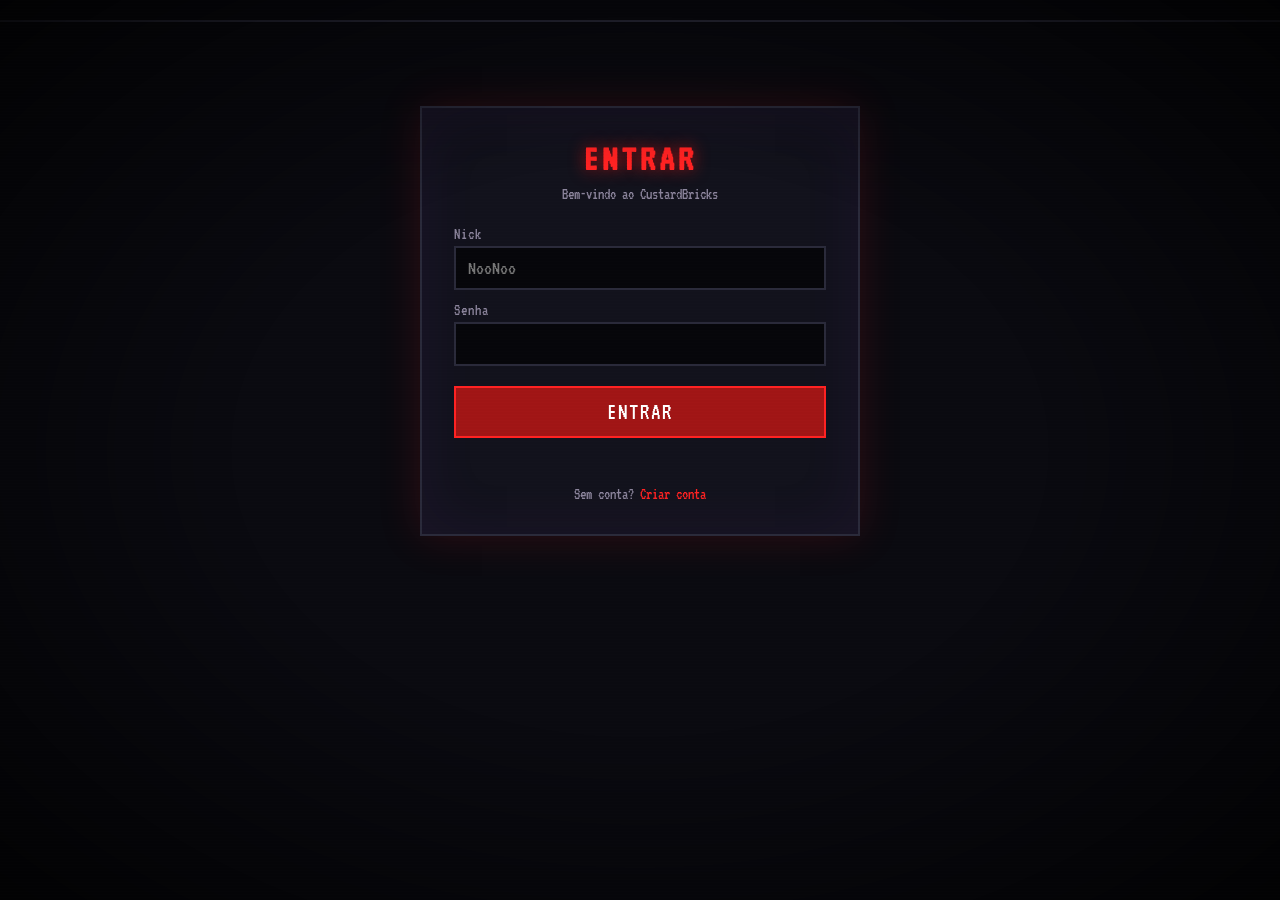
==== commit d46e25d0: "Update index.html" ====
--- a/index.html
+++ b/index.html
@@ -1,1518 +1,110 @@
 <!DOCTYPE html>
-<html lang="pt-BR">
-<head>
-<meta charset="UTF-8" />
-<meta name="viewport" content="width=device-width, initial-scale=1.0" />
-<title>CustardBricks — Home</title>
+<html lang="pt-BR"><head>
+<meta charset="UTF-8"><title>CustardBricks — Home</title>
 <link href="https://fonts.googleapis.com/css2?family=VT323&display=swap" rel="stylesheet">
-<style>
-  :root {
-    --bg: #0a0a10;
-    --bg2: #12121c;
-    --bg3: #1a1a26;
-    --red: #ff2222;
-    --red-dark: #a01515;
-    --purple: #7b2fbe;
-    --purple-dark: #4a1a72;
-    --text: #d8d0e0;
-    --text-dim: #8a839a;
-    --border: #2a2a3a;
-    --warn: #e8d347;
-    --ok: #3fa14b;
-    --gold: #e8b347;
+<link rel="stylesheet" href="app.css">
+</head><body>
+<nav id="topnav" class="topnav"></nav>
+<main class="page">
+  <div id="authView" style="display:none;">
+    <div class="auth-card">
+      <h1 id="aTitle">ENTRAR</h1>
+      <p class="sub" id="aSub">Bem-vindo ao CustardBricks</p>
+      <div class="field"><label>Nick</label><input type="text" id="aUser" maxlength="20" placeholder="NooNoo"></div>
+      <div class="field" id="aEmailF" style="display:none;"><label>Email</label><input type="email" id="aEmail" maxlength="60"></div>
+      <div class="field"><label>Senha</label><input type="password" id="aPass" maxlength="32"></div>
+      <button class="btn primary" id="aBtn" style="width:100%;padding:12px;font-size:24px;margin-top:8px;">ENTRAR</button>
+      <div class="auth-msg" id="aMsg"></div>
+      <div class="auth-switch"><span id="aSwitchT">Sem conta?</span> <a id="aSwitchL">Criar conta</a></div>
+    </div>
+  </div>
+  <div id="homeView" style="display:none;">
+    <div class="hero" id="hero"></div>
+    <h2 class="sec">EM DESTAQUE</h2>
+    <div class="games-grid" id="featured"></div>
+    <h2 class="sec">RECENTES</h2>
+    <div class="games-grid" id="recent"></div>
+  </div>
+</main>
+<script src="core.js"></script>
+<script src="shared.js"></script>
+<script>
+(function () {
+  let mode = 'login';
+  const $ = id => document.getElementById(id);
+  function renderAuth() {
+    $('aMsg').textContent = '';
+    $('aTitle').textContent = mode === 'login' ? 'ENTRAR' : 'CRIAR CONTA';
+    $('aSub').textContent = mode === 'login' ? 'Bem-vindo ao CustardBricks' : 'Junte-se e ganhe 500 Custards';
+    $('aBtn').textContent = mode === 'login' ? 'ENTRAR' : 'REGISTRAR';
+    $('aEmailF').style.display = mode === 'register' ? 'block' : 'none';
+    $('aSwitchT').textContent = mode === 'login' ? 'Sem conta?' : 'Já tem conta?';
+    $('aSwitchL').textContent = mode === 'login' ? 'Criar conta' : 'Entrar';
   }
-  * { box-sizing: border-box; }
-  html, body {
-    margin: 0; padding: 0; min-height: 100%;
-    background: var(--bg); color: var(--text);
-    font-family: 'VT323', monospace; font-size: 18px;
+  $('aSwitchL').onclick = () => { mode = mode === 'login' ? 'register' : 'login'; renderAuth(); };
+  $('aBtn').onclick = () => {
+    const u = $('aUser').value.trim(), e = $('aEmail').value.trim(), p = $('aPass').value;
+    const r = mode === 'login' ? CORE.login(u, p) : CORE.register(u, e, p);
+    if (!r.ok) { $('aMsg').textContent = r.error; return; }
+    toast(mode === 'login' ? 'Bem-vindo de volta!' : 'Conta criada! +500 Custards', true);
+    route();
+  };
+  ['aUser','aPass','aEmail'].forEach(id => $(id).addEventListener('keydown', ev => { if (ev.key === 'Enter') $('aBtn').click(); }));
+
+  function gameCard(g) {
+    const colors = ['#7b2fbe','#ff2222','#3fa14b','#e8d347','#e8b347','#4a1a72'];
+    const bg = colors[g.name.length % colors.length];
+    const initial = (g.name || '?')[0].toUpperCase();
+    return `<div class="game-card" onclick="play('${g.id}')">
+      <div class="game-thumb" style="background:linear-gradient(135deg,${bg},#1a1a26);"><span>${initial}</span></div>
+      <div class="game-info">
+        <h3 class="game-name">${escapeHTML(g.name)}</h3>
+        <div class="game-author">por @${escapeHTML(g.author)}</div>
+        <div class="game-stats"><span>▶ ${g.plays||0}</span><span>♥ ${g.likes||0}</span></div>
+        <span class="game-badge ${g.official?'official':''}">${g.official?'OFICIAL':'COMUNIDADE'}</span>
+      </div>
+      <button class="play-btn">▶ JOGAR</button>
+    </div>`;
   }
-  body::before {
-    content: ""; position: fixed; inset: 0; pointer-events: none;
-    background: radial-gradient(ellipse at center, transparent 45%, rgba(0,0,0,0.8) 100%);
-    z-index: 9990;
-  }
-  body::after {
-    content: ""; position: fixed; inset: 0; pointer-events: none;
-    background: repeating-linear-gradient(to bottom,
-      rgba(255,255,255,0.02) 0px, rgba(255,255,255,0.02) 1px,
-      transparent 1px, transparent 3px);
-    z-index: 9991; mix-blend-mode: overlay;
-    animation: flicker 0.15s infinite;
-  }
-  @keyframes flicker { 0%{opacity:.9}50%{opacity:1}100%{opacity:.85} }
-
-  a { color: inherit; text-decoration: none; }
-  button { font-family: 'VT323', monospace; cursor: pointer; }
-  input, textarea { font-family: 'VT323', monospace; }
-
-  /* ==================== TOP NAV ==================== */
-  .topnav {
-    position: sticky; top: 0; z-index: 100;
-    display: flex; align-items: center; gap: 8px;
-    padding: 10px 20px;
-    background: rgba(10,10,16,0.95);
-    border-bottom: 2px solid var(--border);
-    backdrop-filter: blur(8px);
-    flex-wrap: wrap;
-  }
-  .logo {
-    font-size: 26px; letter-spacing: 2px;
-    color: var(--red);
-    text-shadow: 0 0 12px var(--red-dark), 0 0 20px var(--purple-dark);
-    margin-right: 16px;
-    white-space: nowrap;
-    cursor: pointer;
-  }
-  .logo span { color: var(--purple); }
-  .nav-links { display: flex; gap: 4px; flex: 1; flex-wrap: wrap; }
-  .nav-link {
-    padding: 8px 16px; font-size: 20px;
-    background: transparent; border: 2px solid transparent;
-    color: var(--text-dim); cursor: pointer;
-    letter-spacing: 1px;
-    transition: all 0.15s;
-  }
-  .nav-link:hover { color: var(--text); border-color: var(--border); }
-  .nav-link.active {
-    color: var(--red); border-color: var(--red);
-    background: rgba(255,34,34,0.1);
-    text-shadow: 0 0 8px var(--red-dark);
-  }
-  .user-area { display: flex; align-items: center; gap: 10px; }
-  .balance-chip {
-    display: flex; align-items: center; gap: 6px;
-    padding: 5px 12px;
-    background: rgba(232,179,71,0.1);
-    border: 2px solid var(--gold);
-    color: var(--gold);
-    font-size: 20px;
-    text-shadow: 0 0 6px rgba(232,179,71,0.5);
-  }
-  .user-chip {
-    display: flex; align-items: center; gap: 8px;
-    padding: 4px 10px;
-    background: var(--bg3);
-    border: 2px solid var(--border);
-    font-size: 18px;
-  }
-  .user-chip .mini-avatar {
-    width: 26px; height: 26px;
-    border-radius: 50%;
-    border: 2px solid var(--purple);
-    display: inline-block;
-  }
-  .btn {
-    padding: 6px 14px; font-size: 18px;
-    background: var(--bg3); color: var(--text);
-    border: 2px solid var(--border);
-    letter-spacing: 1px;
-    transition: all 0.15s;
-  }
-  .btn:hover { border-color: var(--red); color: var(--red); }
-  .btn.primary {
-    background: var(--red-dark); border-color: var(--red); color: #fff;
-  }
-  .btn.primary:hover { background: var(--red); box-shadow: 0 0 14px var(--red); }
-  .btn.ok { background: #1a5f24; border-color: var(--ok); color: #fff; }
-  .btn:disabled { opacity: 0.4; cursor: not-allowed; }
-
-  /* ==================== MAIN ==================== */
-  main {
-    max-width: 1400px; margin: 0 auto;
-    padding: 24px 20px 80px;
-    position: relative; z-index: 10;
+  window.play = function (id) {
+    CORE.incrementPlays(id);
+    CORE.setSelectedGame(id);
+    location.href = 'engine.html';
+  };
+  function renderHome() {
+    const games = CORE.getGames();
+    const hero = games[0];
+    if (hero) {
+      $('hero').innerHTML = `
+        <div class="hero-content">
+          <span class="hero-badge">⭐ DESTAQUE</span>
+          <h2>${escapeHTML(hero.name)}</h2>
+          <p>${escapeHTML(hero.description || 'Explore este mundo 3D.')}</p>
+          <div class="hero-actions">
+            <button class="btn primary" onclick="play('${hero.id}')">▶ JOGAR AGORA</button>
+            <button class="btn" onclick="location.href='descobrir.html'">Ver Todos</button>
+          </div>
+        </div>`;
+    }
+    $('featured').innerHTML = games.slice(0, 4).map(gameCard).join('');
+    $('recent').innerHTML = games.slice(4, 8).map(gameCard).join('') || '<div class="empty" style="grid-column:1/-1">Nenhum jogo recente. Crie no Studio!</div>';
   }
 
-  /* ==================== AUTH SCREEN ==================== */
-  #authScreen {
-    display: none;
-    min-height: calc(100vh - 60px);
-    align-items: center; justify-content: center;
-    padding: 20px;
-  }
-  #authScreen.show { display: flex; }
-  .auth-card {
-    width: 100%; max-width: 440px;
-    background: var(--bg2);
-    border: 2px solid var(--border);
-    padding: 32px;
-    box-shadow: 0 0 40px rgba(255,34,34,0.15), inset 0 0 60px rgba(123,47,190,0.08);
-  }
-  .auth-card h1 {
-    text-align: center; color: var(--red);
-    letter-spacing: 4px; font-size: 38px;
-    margin: 0 0 8px;
-    text-shadow: 0 0 16px var(--red-dark);
-  }
-  .auth-card p.sub {
-    text-align: center; color: var(--text-dim);
-    font-size: 16px; margin: 0 0 24px;
-  }
-  .field { margin-bottom: 12px; }
-  .field label {
-    display: block; color: var(--text-dim);
-    font-size: 16px; margin-bottom: 4px;
-    letter-spacing: 1px;
-  }
-  .field input {
-    width: 100%; padding: 10px 12px;
-    background: #06060a; color: var(--text);
-    border: 2px solid var(--border);
-    font-size: 20px; outline: none;
-  }
-  .field input:focus { border-color: var(--red); box-shadow: 0 0 10px rgba(255,34,34,0.4); }
-  .auth-msg {
-    min-height: 24px; color: var(--red);
-    text-align: center; font-size: 16px; margin-top: 8px;
-  }
-  .auth-switch {
-    text-align: center; margin-top: 16px;
-    color: var(--text-dim); font-size: 16px;
-  }
-  .auth-switch a { color: var(--red); cursor: pointer; }
-  .auth-switch a:hover { text-shadow: 0 0 6px var(--red); }
-
-  /* ==================== TABS ==================== */
-  .tab { display: none; }
-  .tab.active { display: block; animation: fadeIn 0.25s; }
-  @keyframes fadeIn { from { opacity: 0; transform: translateY(8px); } to { opacity: 1; transform: none; } }
-
-  /* ==================== HOME ==================== */
-  .hero {
-    position: relative;
-    height: 320px;
-    border: 2px solid var(--border);
-    background: linear-gradient(135deg, #1a0a2e 0%, #2a0a0a 100%);
-    display: flex; align-items: flex-end;
-    padding: 32px;
-    margin-bottom: 30px;
-    overflow: hidden;
-  }
-  .hero::before {
-    content: "";
-    position: absolute; inset: 0;
-    background:
-      radial-gradient(circle at 70% 30%, rgba(255,34,34,0.3), transparent 50%),
-      radial-gradient(circle at 30% 70%, rgba(123,47,190,0.4), transparent 50%);
-    pointer-events: none;
-  }
-  .hero::after {
-    content: "👁";
-    position: absolute;
-    right: 40px; top: 50%;
-    transform: translateY(-50%);
-    font-size: 200px;
-    opacity: 0.08;
-    pointer-events: none;
-  }
-  .hero-content {
-    position: relative; z-index: 1;
-    max-width: 600px;
-  }
-  .hero-badge {
-    display: inline-block;
-    padding: 2px 10px;
-    background: var(--red-dark);
-    border: 1px solid var(--red);
-    font-size: 14px;
-    letter-spacing: 2px;
-    margin-bottom: 12px;
-  }
-  .hero h2 {
-    font-size: 44px; margin: 0 0 8px;
-    color: #fff;
-    text-shadow: 0 0 20px var(--red);
-    letter-spacing: 2px;
-  }
-  .hero p {
-    color: var(--text); font-size: 20px;
-    margin: 0 0 20px;
-    max-width: 500px;
-    line-height: 1.3;
-  }
-  .hero-actions { display: flex; gap: 10px; }
-  .hero-actions .btn { padding: 10px 24px; font-size: 22px; }
-
-  .section-title {
-    font-size: 28px;
-    color: var(--text);
-    letter-spacing: 2px;
-    margin: 32px 0 16px;
-    padding-left: 12px;
-    border-left: 4px solid var(--red);
-    display: flex; align-items: center; justify-content: space-between;
-  }
-  .section-title .sub {
-    font-size: 16px; color: var(--text-dim);
-    letter-spacing: 1px;
-    border: none; padding: 0;
-  }
-
-  /* ==================== GAME CARDS ==================== */
-  .games-grid {
-    display: grid;
-    grid-template-columns: repeat(auto-fill, minmax(260px, 1fr));
-    gap: 16px;
-  }
-  .game-card {
-    background: var(--bg2);
-    border: 2px solid var(--border);
-    overflow: hidden;
-    cursor: pointer;
-    transition: all 0.2s;
-    position: relative;
-  }
-  .game-card:hover {
-    border-color: var(--red);
-    transform: translateY(-3px);
-    box-shadow: 0 8px 24px rgba(255,34,34,0.25);
-  }
-  .game-thumb {
-    height: 130px;
-    position: relative;
-    display: flex; align-items: center; justify-content: center;
-    font-size: 64px;
-    overflow: hidden;
-  }
-  .game-thumb::after {
-    content: "";
-    position: absolute; inset: 0;
-    background: radial-gradient(ellipse at center, transparent 30%, rgba(0,0,0,0.5) 100%);
-  }
-  .game-thumb .initial {
-    position: relative; z-index: 1;
-    color: #fff;
-    text-shadow: 0 4px 12px rgba(0,0,0,0.8);
-    font-size: 72px;
-    font-weight: bold;
-    letter-spacing: -2px;
-  }
-  .game-info { padding: 14px; }
-  .game-name {
-    color: var(--red); font-size: 22px;
-    margin: 0 0 4px; letter-spacing: 1px;
-    line-height: 1.1;
-    overflow: hidden; text-overflow: ellipsis; white-space: nowrap;
-  }
-  .game-author { color: var(--text-dim); font-size: 15px; }
-  .game-stats {
-    display: flex; gap: 14px;
-    margin-top: 8px; color: var(--text-dim);
-    font-size: 15px;
-  }
-  .game-stats span { display: inline-flex; align-items: center; gap: 4px; }
-  .game-badge {
-    display: inline-block;
-    font-size: 12px;
-    padding: 1px 8px;
-    background: var(--purple-dark);
-    color: #fff;
-    letter-spacing: 1px;
-    margin-top: 8px;
-  }
-  .game-badge.official { background: var(--red-dark); }
-
-  .game-card .play-btn {
-    width: calc(100% - 28px);
-    margin: 0 14px 14px;
-    padding: 8px;
-    background: var(--red-dark);
-    border: 2px solid var(--red);
-    color: #fff;
-    font-size: 20px;
-    letter-spacing: 2px;
-    transition: all 0.15s;
-  }
-  .game-card .play-btn:hover {
-    background: var(--red);
-    box-shadow: 0 0 16px var(--red);
-  }
-
-  /* ==================== DISCOVER ==================== */
-  .discover-toolbar {
-    display: flex; gap: 10px;
-    margin-bottom: 20px;
-    flex-wrap: wrap;
-    align-items: center;
-  }
-  .search-input {
-    flex: 1; min-width: 200px;
-    padding: 10px 14px;
-    background: var(--bg2);
-    border: 2px solid var(--border);
-    color: var(--text);
-    font-size: 20px;
-    outline: none;
-  }
-  .search-input:focus { border-color: var(--red); box-shadow: 0 0 10px rgba(255,34,34,0.3); }
-  .filter-tabs { display: flex; gap: 4px; }
-  .filter-tab {
-    padding: 8px 16px;
-    background: var(--bg2);
-    border: 2px solid var(--border);
-    color: var(--text-dim);
-    font-size: 18px;
-    cursor: pointer;
-    letter-spacing: 1px;
-  }
-  .filter-tab.active {
-    border-color: var(--red); color: var(--red);
-    background: rgba(255,34,34,0.1);
-  }
-
-  /* ==================== AVATAR ==================== */
-  .avatar-layout {
-    display: grid;
-    grid-template-columns: 320px 1fr;
-    gap: 24px;
-  }
-  @media (max-width: 720px) { .avatar-layout { grid-template-columns: 1fr; } }
-  .avatar-preview-box {
-    background: var(--bg2);
-    border: 2px solid var(--border);
-    padding: 20px;
-    display: flex; flex-direction: column;
-    align-items: center;
-  }
-  #avatarCanvas {
-    background: #050508;
-    border: 1px solid var(--border);
-    margin-bottom: 12px;
-    image-rendering: pixelated;
-  }
-  .avatar-name {
-    color: var(--purple); font-size: 22px;
-    letter-spacing: 2px;
-    margin-top: 6px;
-  }
-  .slots-panel {
-    display: grid;
-    grid-template-columns: 1fr 1fr;
-    gap: 12px;
-    align-content: start;
-  }
-  .slot {
-    background: var(--bg2);
-    border: 2px solid var(--border);
-    padding: 14px;
-    cursor: pointer;
-    transition: all 0.15s;
-  }
-  .slot:hover { border-color: var(--purple); }
-  .slot h4 {
-    margin: 0 0 8px;
-    color: var(--text-dim);
-    font-size: 14px; letter-spacing: 2px;
-  }
-  .slot .item-name {
-    color: var(--red); font-size: 20px;
-    letter-spacing: 1px;
-  }
-  .slot .item-icon {
-    font-size: 30px;
-    display: block;
-    margin-bottom: 4px;
-  }
-  .slot .swatch {
-    width: 40px; height: 40px;
-    border: 2px solid #000;
-    display: inline-block;
-    margin-bottom: 4px;
-  }
-  .slot .hint {
-    color: var(--text-dim); font-size: 13px;
-    margin-top: 4px; letter-spacing: 1px;
-  }
-
-  /* ==================== MARKET ==================== */
-  .market-grid {
-    display: grid;
-    grid-template-columns: repeat(auto-fill, minmax(220px, 1fr));
-    gap: 14px;
-  }
-  .market-item {
-    background: var(--bg2);
-    border: 2px solid var(--border);
-    padding: 14px;
-    position: relative;
-    transition: all 0.15s;
-  }
-  .market-item:hover { border-color: var(--purple); }
-  .market-item.owned { border-color: var(--purple-dark); }
-  .market-item .rarity {
-    position: absolute; top: 8px; right: 8px;
-    font-size: 11px;
-    padding: 1px 8px;
-    letter-spacing: 1px;
-  }
-  .rarity.common { background: #2a2a3a; color: #aaa; }
-  .rarity.rare { background: #1a4a6a; color: #6ac; }
-  .rarity.epic { background: var(--purple-dark); color: #d8a; }
-  .rarity.legendary { background: var(--gold); color: #000; }
-  .market-item .item-icon {
-    font-size: 56px;
-    display: block; text-align: center;
-    margin: 8px 0 10px;
-  }
-  .market-item .swatch {
-    width: 70px; height: 70px;
-    border: 3px solid #000;
-    border-radius: 8px;
-    display: block;
-    margin: 8px auto 10px;
-  }
-  .market-item h3 {
-    margin: 0 0 8px;
-    color: var(--red); font-size: 20px;
-    text-align: center;
-  }
-  .market-item .price {
-    text-align: center; font-size: 20px;
-    color: var(--gold); margin-bottom: 10px;
-    text-shadow: 0 0 6px rgba(232,179,71,0.5);
-  }
-  .market-item .buy-btn {
-    width: 100%; padding: 6px;
-    background: var(--purple-dark);
-    border: 2px solid var(--purple);
-    color: #fff;
-    font-size: 18px;
-    letter-spacing: 2px;
-    transition: all 0.15s;
-  }
-  .market-item .buy-btn:hover {
-    background: var(--purple);
-    box-shadow: 0 0 12px var(--purple);
-  }
-  .market-item .buy-btn.owned {
-    background: #1a5f24; border-color: var(--ok);
-    color: #fff; cursor: default;
-  }
-
-  /* ==================== CUSTARDS ==================== */
-  .custard-hero {
-    background: linear-gradient(135deg, #2a1a00 0%, #1a0a1a 100%);
-    border: 2px solid var(--gold);
-    padding: 24px;
-    margin-bottom: 24px;
-    display: flex; justify-content: space-between;
-    align-items: center;
-    flex-wrap: wrap; gap: 16px;
-  }
-  .custard-hero h2 {
-    margin: 0; color: var(--gold); font-size: 34px;
-    letter-spacing: 2px;
-  }
-  .custard-hero .balance-display {
-    font-size: 32px;
-    color: var(--gold);
-    text-shadow: 0 0 20px rgba(232,179,71,0.6);
-  }
-  .packages-grid {
-    display: grid;
-    grid-template-columns: repeat(auto-fill, minmax(220px, 1fr));
-    gap: 14px;
-  }
-  .pkg-card {
-    background: var(--bg2);
-    border: 2px solid var(--border);
-    padding: 22px;
-    text-align: center;
-    position: relative;
-    transition: all 0.15s;
-  }
-  .pkg-card:hover { border-color: var(--gold); transform: translateY(-2px); }
-  .pkg-icon { font-size: 56px; }
-  .pkg-amount {
-    font-size: 32px; color: var(--gold);
-    text-shadow: 0 0 10px rgba(232,179,71,0.5);
-    margin: 8px 0;
-  }
-  .pkg-bonus {
-    color: var(--ok); font-size: 16px;
-    margin-bottom: 8px;
-  }
-  .pkg-price {
-    color: var(--text); font-size: 22px;
-    margin-bottom: 14px;
-  }
-  .pkg-buy {
-    width: 100%; padding: 10px;
-    background: var(--gold); color: #000;
-    border: 2px solid var(--gold);
-    font-size: 20px; letter-spacing: 2px;
-    font-weight: bold;
-  }
-  .pkg-buy:hover { filter: brightness(1.2); box-shadow: 0 0 16px var(--gold); }
-  .pkg-buy.disabled { opacity: 0.5; cursor: not-allowed; }
-
-  /* ==================== CODES ==================== */
-  .codes-layout { max-width: 600px; margin: 0 auto; }
-  .code-input-row {
-    display: flex; gap: 10px; margin-bottom: 24px;
-  }
-  .code-input {
-    flex: 1;
-    padding: 12px 16px;
-    background: #06060a;
-    border: 2px solid var(--border);
-    color: var(--text);
-    font-size: 24px;
-    text-transform: uppercase;
-    letter-spacing: 3px;
-    outline: none;
-    text-align: center;
-  }
-  .code-input:focus { border-color: var(--red); box-shadow: 0 0 12px rgba(255,34,34,0.4); }
-  .code-redeemed-list {
-    background: var(--bg2);
-    border: 2px solid var(--border);
-    padding: 20px;
-  }
-  .code-redeemed-list h3 {
-    margin: 0 0 12px; color: var(--purple);
-    font-size: 20px; letter-spacing: 2px;
-  }
-  .code-redeemed {
-    padding: 8px 12px;
-    background: #06060a;
-    border-left: 3px solid var(--ok);
-    margin-bottom: 6px;
-    font-size: 18px;
-    display: flex; justify-content: space-between;
-  }
-  .code-hints {
-    margin-top: 20px;
-    color: var(--text-dim); font-size: 15px;
-    line-height: 1.4;
-  }
-  .code-hints code {
-    background: #06060a;
-    padding: 2px 6px;
-    border: 1px solid var(--border);
-    color: var(--purple);
-  }
-
-  /* ==================== MODAL ==================== */
-  .modal-bg {
-    position: fixed; inset: 0;
-    background: rgba(0,0,0,0.85);
-    display: none; align-items: center; justify-content: center;
-    z-index: 10000; padding: 20px;
-  }
-  .modal-bg.show { display: flex; animation: fadeIn 0.2s; }
-  .modal-card {
-    background: var(--bg2);
-    border: 2px solid var(--red);
-    max-width: 700px; width: 100%;
-    max-height: 80vh;
-    display: flex; flex-direction: column;
-    box-shadow: 0 0 40px rgba(255,34,34,0.4);
-  }
-  .modal-header {
-    padding: 14px 20px;
-    border-bottom: 2px solid var(--border);
-    display: flex; justify-content: space-between; align-items: center;
-  }
-  .modal-header h2 { margin: 0; color: var(--red); font-size: 24px; letter-spacing: 2px; }
-  .modal-close {
-    background: none; border: none;
-    color: var(--text-dim); font-size: 28px;
-    cursor: pointer; padding: 0 8px;
-  }
-  .modal-close:hover { color: var(--red); }
-  .modal-body {
-    padding: 20px;
-    overflow-y: auto;
-    flex: 1;
-  }
-  .modal-body .inventory-grid {
-    display: grid;
-    grid-template-columns: repeat(auto-fill, minmax(150px, 1fr));
-    gap: 10px;
-  }
-  .inv-item {
-    background: #06060a;
-    border: 2px solid var(--border);
-    padding: 10px;
-    cursor: pointer;
-    text-align: center;
-    transition: all 0.15s;
-  }
-  .inv-item:hover { border-color: var(--red); }
-  .inv-item.equipped { border-color: var(--ok); background: rgba(63,161,75,0.1); }
-  .inv-item .icon { font-size: 40px; display: block; margin-bottom: 6px; }
-  .inv-item .swatch { width: 50px; height: 50px; border: 2px solid #000; margin: 0 auto 6px; border-radius: 6px; display: block; }
-  .inv-item .name { color: var(--text); font-size: 16px; }
-
-  /* ==================== TOAST ==================== */
-  .toast {
-    position: fixed;
-    bottom: 30px; left: 50%;
-    transform: translateX(-50%) translateY(120px);
-    background: var(--bg2);
-    border: 2px solid var(--red);
-    color: var(--text);
-    padding: 10px 24px;
-    z-index: 11000;
-    transition: transform 0.3s;
-    box-shadow: 0 0 20px rgba(255,34,34,0.5);
-    max-width: 90vw;
-    text-align: center;
-    font-size: 18px;
-  }
-  .toast.show { transform: translateX(-50%) translateY(0); }
-  .toast.ok { border-color: var(--ok); box-shadow: 0 0 20px rgba(63,161,75,0.5); }
-
-  .empty-state {
-    text-align: center; padding: 40px;
-    color: var(--text-dim); font-size: 20px;
-    border: 2px dashed var(--border);
-    background: var(--bg2);
-  }
-</style>
-</head>
-<body>
-
-<!-- ==================== TOP NAV ==================== -->
-<nav class="topnav" id="topnav" style="display:none;">
-  <div class="logo" onclick="App.go('home')">CUSTARD<span>BRICKS</span></div>
-  <div class="nav-links">
-    <button class="nav-link active" data-tab="home">Home</button>
-    <button class="nav-link" data-tab="discover">Descobrir</button>
-    <button class="nav-link" data-tab="avatar">Avatar</button>
-    <button class="nav-link" data-tab="market">Mercado</button>
-    <button class="nav-link" data-tab="custards">Custards</button>
-    <button class="nav-link" data-tab="codes">Códigos</button>
-    <button class="nav-link" onclick="location.href='studio.html'">Studio</button>
-  </div>
-  <div class="user-area" id="userArea"></div>
-</nav>
-
-<!-- ==================== AUTH SCREEN ==================== -->
-<div id="authScreen">
-  <div class="auth-card">
-    <h1 id="authTitle">ENTRAR</h1>
-    <p class="sub" id="authSub">Bem-vindo ao CustardBricks</p>
-    <div class="field">
-      <label>Nick</label>
-      <input type="text" id="authUser" maxlength="20" autocomplete="off" placeholder="NooNoo" />
-    </div>
-    <div class="field" id="emailField" style="display:none;">
-      <label>Email</label>
-      <input type="email" id="authEmail" maxlength="60" placeholder="voce@exemplo.com" />
-    </div>
-    <div class="field">
-      <label>Senha</label>
-      <input type="password" id="authPass" maxlength="32" placeholder="••••" />
-    </div>
-    <button class="btn primary" id="authBtn" style="width:100%; padding:12px; font-size:24px; margin-top:8px;">
-      ENTRAR
-    </button>
-    <div class="auth-msg" id="authMsg"></div>
-    <div class="auth-switch">
-      <span id="authSwitchText">Sem conta?</span>
-      <a id="authSwitchLink">Criar conta</a>
-    </div>
-  </div>
-</div>
-
-<!-- ==================== MAIN ==================== -->
-<main id="main" style="display:none;">
-
-  <!-- ===== HOME ===== -->
-  <div class="tab active" id="tab-home">
-    <div class="hero" id="homeHero"></div>
-
-    <div class="section-title">
-      <span>EM DESTAQUE</span>
-      <span class="sub">jogos recomendados</span>
-    </div>
-    <div class="games-grid" id="featuredGames"></div>
-
-    <div class="section-title">
-      <span>RECENTES</span>
-      <span class="sub">últimos lançamentos</span>
-    </div>
-    <div class="games-grid" id="recentGames"></div>
-  </div>
-
-  <!-- ===== DISCOVER ===== -->
-  <div class="tab" id="tab-discover">
-    <div class="discover-toolbar">
-      <input class="search-input" id="searchInput" placeholder="🔍 Buscar jogos..." />
-      <div class="filter-tabs">
-        <button class="filter-tab active" data-filter="all">Todos</button>
-        <button class="filter-tab" data-filter="official">Oficiais</button>
-        <button class="filter-tab" data-filter="community">Comunidade</button>
-        <button class="filter-tab" data-filter="mine">Meus Jogos</button>
-      </div>
-    </div>
-    <div class="games-grid" id="discoverGames"></div>
-  </div>
-
-  <!-- ===== AVATAR ===== -->
-  <div class="tab" id="tab-avatar">
-    <div class="avatar-layout">
-      <div class="avatar-preview-box">
-        <canvas id="avatarCanvas" width="260" height="260"></canvas>
-        <div class="avatar-name" id="avatarName">—</div>
-      </div>
-      <div class="slots-panel">
-        <div class="slot" data-slot="body">
-          <h4>CORPO</h4>
-          <div id="slot-body"></div>
-          <div class="hint">clique para trocar</div>
-        </div>
-        <div class="slot" data-slot="face">
-          <h4>ROSTO</h4>
-          <div id="slot-face"></div>
-          <div class="hint">clique para trocar</div>
-        </div>
-        <div class="slot" data-slot="accessory">
-          <h4>ACESSÓRIO</h4>
-          <div id="slot-accessory"></div>
-          <div class="hint">clique para trocar</div>
-        </div>
-        <div class="slot" data-slot="effect">
-          <h4>EFEITO</h4>
-          <div id="slot-effect"></div>
-          <div class="hint">clique para trocar</div>
-        </div>
-      </div>
-    </div>
-  </div>
-
-  <!-- ===== MARKET ===== -->
-  <div class="tab" id="tab-market">
-    <div class="discover-toolbar">
-      <div class="filter-tabs">
-        <button class="filter-tab active" data-market="body">Corpos</button>
-        <button class="filter-tab" data-market="face">Rostos</button>
-        <button class="filter-tab" data-market="accessory">Acessórios</button>
-        <button class="filter-tab" data-market="effect">Efeitos</button>
-      </div>
-    </div>
-    <div class="market-grid" id="marketGrid"></div>
-  </div>
-
-  <!-- ===== CUSTARDS ===== -->
-  <div class="tab" id="tab-custards">
-    <div class="custard-hero">
-      <div>
-        <h2>💎 CUSTARDS</h2>
-        <p style="color:var(--text-dim); font-size:16px; margin:4px 0 0;">A moeda premium do CustardBricks</p>
-      </div>
-      <div>
-        <div style="color:var(--text-dim); font-size:14px;">Seu saldo</div>
-        <div class="balance-display" id="custardBalance">0</div>
-      </div>
-    </div>
-    <div class="section-title">
-      <span>COMPRAR CUSTARDS</span>
-      <span class="sub">compra simulada para demo</span>
-    </div>
-    <div class="packages-grid" id="packagesGrid"></div>
-  </div>
-
-  <!-- ===== CODES ===== -->
-  <div class="tab" id="tab-codes">
-    <div class="codes-layout">
-      <div class="section-title"><span>RESGATAR CÓDIGO</span></div>
-      <div class="code-input-row">
-        <input class="code-input" id="codeInput" placeholder="DIGITE O CÓDIGO" maxlength="20" />
-        <button class="btn primary" id="codeBtn" style="padding:0 24px; font-size:22px;">RESGATAR</button>
-      </div>
-      <div class="code-redeemed-list">
-        <h3>CÓDIGOS RESGATADOS</h3>
-        <div id="redeemedList"></div>
-      </div>
-      <div class="code-hints">
-        <p><b>💡 Dicas:</b></p>
-        <p>• Códigos são case-insensitive. Exemplo: <code>WELCOME100</code></p>
-        <p>• Siga o CustardBricks nas redes sociais para novos códigos!</p>
-      </div>
-    </div>
-  </div>
-
-</main>
-
-<!-- ==================== MODAL INVENTÁRIO ==================== -->
-<div class="modal-bg" id="invModal">
-  <div class="modal-card">
-    <div class="modal-header">
-      <h2 id="invTitle">ESCOLHER ITEM</h2>
-      <button class="modal-close" onclick="App.closeModal()">✕</button>
-    </div>
-    <div class="modal-body">
-      <div class="inventory-grid" id="invGrid"></div>
-    </div>
-  </div>
-</div>
-
-<div class="toast" id="toast"></div>
-
-<script src="core.js"></script>
-<script>
-/* ============================================================
-   APP
-   ============================================================ */
-const App = (function () {
-  'use strict';
-
-  let currentTab = 'home';
-  let currentFilter = 'all';
-  let currentMarketCat = 'body';
-  let searchQuery = '';
-  let authMode = 'login';
-  let pickerSlot = null;
-
-  /* ---------- Utils ---------- */
-  function escapeHTML(s) {
-    return String(s).replace(/[&<>"']/g, m => ({
-      '&': '&amp;', '<': '&lt;', '>': '&gt;', '"': '&quot;', "'": '&#39;'
-    }[m]));
-  }
-  const toastEl = document.getElementById('toast');
-  let toastTimer = null;
-  function toast(msg, ok) {
-    toastEl.textContent = msg;
-    toastEl.classList.toggle('ok', !!ok);
-    toastEl.classList.add('show');
-    clearTimeout(toastTimer);
-    toastTimer = setTimeout(() => toastEl.classList.remove('show'), 2400);
-  }
-
-  function hashStr(s) {
-    let h = 0;
-    for (let i = 0; i < s.length; i++) h = ((h << 5) - h + s.charCodeAt(i)) | 0;
-    return Math.abs(h);
-  }
-  function gradientFor(id) {
-    const h = hashStr(id || 'x');
-    const h1 = h % 360;
-    const h2 = (h * 7) % 360;
-    return `linear-gradient(135deg, hsl(${h1}, 55%, 22%), hsl(${h2}, 65%, 38%))`;
-  }
-
-  /* ---------- Nav / Routing ---------- */
-  function go(tab) {
-    if (!CORE.getCurrentUser()) { showAuth(); return; }
-    currentTab = tab;
-    document.querySelectorAll('.nav-link').forEach(b => {
-      b.classList.toggle('active', b.dataset.tab === tab);
-    });
-    document.querySelectorAll('.tab').forEach(t => t.classList.remove('active'));
-    const el = document.getElementById('tab-' + tab);
-    if (el) el.classList.add('active');
-    if (tab === 'home') renderHome();
-    if (tab === 'discover') renderDiscover();
-    if (tab === 'avatar') renderAvatar();
-    if (tab === 'market') renderMarket();
-    if (tab === 'custards') renderCustards();
-    if (tab === 'codes') renderCodes();
-    window.scrollTo(0, 0);
-  }
-
-  /* ---------- Auth UI ---------- */
-  function showAuth() {
-    document.getElementById('topnav').style.display = 'none';
-    document.getElementById('main').style.display = 'none';
-    document.getElementById('authScreen').classList.add('show');
-    renderAuthForm();
-  }
-  function showApp() {
-    document.getElementById('authScreen').classList.remove('show');
-    document.getElementById('topnav').style.display = 'flex';
-    document.getElementById('main').style.display = 'block';
-    renderUserArea();
-    go('home');
-  }
-
-  function renderAuthForm() {
-    const title = document.getElementById('authTitle');
-    const sub = document.getElementById('authSub');
-    const btn = document.getElementById('authBtn');
-    const emailF = document.getElementById('emailField');
-    const switchText = document.getElementById('authSwitchText');
-    const switchLink = document.getElementById('authSwitchLink');
-    document.getElementById('authMsg').textContent = '';
-    if (authMode === 'login') {
-      title.textContent = 'ENTRAR';
-      sub.textContent = 'Bem-vindo de volta ao CustardBricks';
-      btn.textContent = 'ENTRAR';
-      emailF.style.display = 'none';
-      switchText.textContent = 'Sem conta?';
-      switchLink.textContent = 'Criar conta';
+  function route() {
+    const u = CORE.getCurrentUser();
+    if (u) {
+      $('authView').style.display = 'none';
+      $('homeView').style.display = 'block';
+      renderHome();
+      renderNav();
     } else {
-      title.textContent = 'CRIAR CONTA';
-      sub.textContent = 'Junte-se ao CustardBricks e ganhe 500 Custards';
-      btn.textContent = 'REGISTRAR';
-      emailF.style.display = 'block';
-      switchText.textContent = 'Já tem conta?';
-      switchLink.textContent = 'Entrar';
+      $('authView').style.display = 'block';
+      $('homeView').style.display = 'none';
+      renderAuth();
     }
   }
-
-  document.getElementById('authSwitchLink').addEventListener('click', () => {
-    authMode = authMode === 'login' ? 'register' : 'login';
-    renderAuthForm();
-  });
-
-  document.getElementById('authBtn').addEventListener('click', () => {
-    const u = document.getElementById('authUser').value.trim();
-    const e = document.getElementById('authEmail').value.trim();
-    const p = document.getElementById('authPass').value;
-    const msg = document.getElementById('authMsg');
-    msg.textContent = '';
-
-    let r;
-    if (authMode === 'login') {
-      r = CORE.login(u, p);
-    } else {
-      r = CORE.register(u, e, p);
-    }
-    if (!r.ok) { msg.textContent = r.error; return; }
-    toast(authMode === 'login' ? 'Bem-vindo de volta!' : 'Conta criada! +500 Custards', true);
-    showApp();
-  });
-
-  ['authUser','authPass','authEmail'].forEach(id => {
-    document.getElementById(id).addEventListener('keydown', e => {
-      if (e.key === 'Enter') document.getElementById('authBtn').click();
-    });
-  });
-
-  /* ---------- User area ---------- */
-  function renderUserArea() {
-    const u = CORE.getCurrentUser();
-    if (!u) return;
-    const av = CORE.getAvatar();
-    const bodyItem = CORE.getMarketItem(av.body);
-    const bodyColor = bodyItem ? bodyItem.color : '#7b2fbe';
-    document.getElementById('userArea').innerHTML = `
-      <div class="balance-chip" title="Custards">💰 ${u.custards}</div>
-      <div class="user-chip">
-        <span class="mini-avatar" style="background:${bodyColor};"></span>
-        <span>@${escapeHTML(u.username)}</span>
-      </div>
-      <button class="btn" onclick="App.logout()">Sair</button>
-    `;
-  }
-
-  function logout() {
-    CORE.logout();
-    showAuth();
-    toast('Você saiu');
-  }
-
-  /* ---------- Home ---------- */
-  function renderHome() {
-    const games = CORE.getGames();
-    const featured = games.slice(0, 1)[0];
-    const recent = games.slice(1, 5);
-
-    if (featured) {
-      document.getElementById('homeHero').innerHTML = `
-        <div class="hero-content">
-          <span class="hero-badge">⭐ DESTAQUE</span>
-          <h2>${escapeHTML(featured.name)}</h2>
-          <p>${escapeHTML(featured.description || 'Explore este mundo.')}</p>
-          <div class="hero-actions">
-            <button class="btn primary" onclick="App.playGame('${featured.id}')">▶ JOGAR AGORA</button>
-            <button class="btn" onclick="App.go('discover')">Ver Todos</button>
-          </div>
-        </div>
-      `;
-    }
-
-    document.getElementById('featuredGames').innerHTML = games.slice(0, 4).map(gameCardHTML).join('');
-    document.getElementById('recentGames').innerHTML = recent.length
-      ? recent.map(gameCardHTML).join('')
-      : '<div class="empty-state" style="grid-column:1/-1">Nenhum jogo recente. Crie no Studio!</div>';
-  }
-
-  function gameCardHTML(g) {
-    const grad = gradientFor(g.id);
-    const initial = (g.name || '?')[0].toUpperCase();
-    return `
-      <div class="game-card">
-        <div class="game-thumb" style="background:${grad};">
-          <span class="initial">${initial}</span>
-        </div>
-        <div class="game-info">
-          <h3 class="game-name" title="${escapeHTML(g.name)}">${escapeHTML(g.name)}</h3>
-          <div class="game-author">por @${escapeHTML(g.author)}</div>
-          <div class="game-stats">
-            <span>▶ ${g.plays || 0}</span>
-            <span>♥ ${g.likes || 0}</span>
-          </div>
-          <span class="game-badge ${g.official ? 'official' : ''}">${g.official ? 'OFICIAL' : 'COMUNIDADE'}</span>
-        </div>
-        <button class="play-btn" onclick="App.playGame('${g.id}')">▶ JOGAR</button>
-      </div>
-    `;
-  }
-
-  /* ---------- Discover ---------- */
-  function renderDiscover() {
-    let games = CORE.getGames();
-    if (currentFilter === 'official') games = games.filter(g => g.official);
-    else if (currentFilter === 'community') games = games.filter(g => !g.official);
-    else if (currentFilter === 'mine') games = CORE.getMyGames();
-    if (searchQuery) {
-      const q = searchQuery.toLowerCase();
-      games = games.filter(g => g.name.toLowerCase().includes(q) || g.author.toLowerCase().includes(q));
-    }
-    document.getElementById('discoverGames').innerHTML = games.length
-      ? games.map(gameCardHTML).join('')
-      : '<div class="empty-state" style="grid-column:1/-1">Nenhum jogo encontrado.</div>';
-  }
-
-  document.getElementById('searchInput').addEventListener('input', e => {
-    searchQuery = e.target.value;
-    renderDiscover();
-  });
-  document.querySelectorAll('.filter-tab[data-filter]').forEach(t => {
-    t.addEventListener('click', () => {
-      document.querySelectorAll('.filter-tab[data-filter]').forEach(x => x.classList.remove('active'));
-      t.classList.add('active');
-      currentFilter = t.dataset.filter;
-      renderDiscover();
-    });
-  });
-
-  /* ---------- Play ---------- */
-  function playGame(id) {
-    CORE.incrementPlays(id);
-    CORE.setSelectedGame(id);
-    window.location.href = 'engine.html';
-  }
-
-  /* ---------- Avatar ---------- */
-  function renderAvatar() {
-    const u = CORE.getCurrentUser();
-    const av = CORE.getAvatar();
-    document.getElementById('avatarName').textContent = '@' + u.username;
-    drawAvatarPreview();
-    renderSlot('body', av.body);
-    renderSlot('face', av.face);
-    renderSlot('accessory', av.accessory);
-    renderSlot('effect', av.effect);
-  }
-
-  function renderSlot(slot, itemId) {
-    const item = CORE.getMarketItem(itemId);
-    if (!item) return;
-    const el = document.getElementById('slot-' + slot);
-    if (item.icon === 'swatch') {
-      el.innerHTML = `
-        <span class="swatch" style="background:${item.color};"></span>
-        <div class="item-name">${escapeHTML(item.name)}</div>
-      `;
-    } else {
-      el.innerHTML = `
-        <span class="item-icon">${item.icon}</span>
-        <div class="item-name">${escapeHTML(item.name)}</div>
-      `;
-    }
-  }
-
-  document.querySelectorAll('.slot').forEach(slotEl => {
-    slotEl.addEventListener('click', () => {
-      pickerSlot = slotEl.dataset.slot;
-      openInventoryPicker(pickerSlot);
-    });
-  });
-
-  function openInventoryPicker(slot) {
-    const inv = CORE.getInventory();
-    const items = CORE.MARKET_ITEMS.filter(i => i.slot === slot && inv.includes(i.id));
-    const av = CORE.getAvatar();
-    const currentItem = av[slot];
-
-    document.getElementById('invTitle').textContent = 'ESCOLHER ' + slot.toUpperCase();
-    const grid = document.getElementById('invGrid');
-    grid.innerHTML = items.map(item => {
-      const equipped = item.id === currentItem;
-      const iconHTML = item.icon === 'swatch'
-        ? `<span class="swatch" style="background:${item.color};"></span>`
-        : `<span class="icon">${item.icon}</span>`;
-      return `
-        <div class="inv-item ${equipped ? 'equipped' : ''}" data-id="${item.id}">
-          ${iconHTML}
-          <div class="name">${escapeHTML(item.name)}</div>
-        </div>
-      `;
-    }).join('') || '<div class="empty-state" style="grid-column:1/-1">Nenhum item nesta categoria.</div>';
-
-    grid.querySelectorAll('.inv-item').forEach(el => {
-      el.addEventListener('click', () => {
-        const itemId = el.dataset.id;
-        const r = CORE.equipItem(itemId);
-        if (r.ok) {
-          toast('Item equipado!', true);
-          closeModal();
-          renderAvatar();
-          renderUserArea();
-        } else {
-          toast(r.error, false);
-        }
-      });
-    });
-
-    document.getElementById('invModal').classList.add('show');
-  }
-
-  function closeModal() {
-    document.getElementById('invModal').classList.remove('show');
-  }
-
-  /* ---------- Avatar Drawing ---------- */
-  function drawAvatarPreview() {
-    const canvas = document.getElementById('avatarCanvas');
-    const ctx = canvas.getContext('2d');
-    const W = canvas.width, H = canvas.height;
-    ctx.clearRect(0, 0, W, H);
-
-    // Background
-    ctx.fillStyle = '#050508';
-    ctx.fillRect(0, 0, W, H);
-
-    // Grid
-    ctx.strokeStyle = 'rgba(123,47,190,0.12)';
-    for (let i = 0; i < W; i += 20) {
-      ctx.beginPath(); ctx.moveTo(i, 0); ctx.lineTo(i, H); ctx.stroke();
-      ctx.beginPath(); ctx.moveTo(0, i); ctx.lineTo(W, i); ctx.stroke();
-    }
-
-    const av = CORE.getAvatar();
-    const cx = W / 2, cy = H / 2 + 10;
-
-    // Effect (behind)
-    if (av.effect === 'fx_glow') {
-      const g = ctx.createRadialGradient(cx, cy, 20, cx, cy, 110);
-      g.addColorStop(0, 'rgba(123,47,190,0.7)');
-      g.addColorStop(1, 'rgba(123,47,190,0)');
-      ctx.fillStyle = g;
-      ctx.fillRect(0, 0, W, H);
-    }
-    if (av.effect === 'fx_fire') {
-      const g = ctx.createRadialGradient(cx, cy, 20, cx, cy, 130);
-      g.addColorStop(0, 'rgba(255,100,0,0.55)');
-      g.addColorStop(1, 'rgba(255,0,0,0)');
-      ctx.fillStyle = g;
-      ctx.fillRect(0, 0, W, H);
-    }
-
-    // Body
-    const bodyR = 70;
-    const bodyColor = (CORE.getMarketItem(av.body) || {}).color || '#7b2fbe';
-
-    // Shadow
-    ctx.fillStyle = 'rgba(0,0,0,0.5)';
-    ctx.beginPath();
-    ctx.ellipse(cx, cy + bodyR + 10, bodyR * 0.9, bodyR * 0.25, 0, 0, Math.PI * 2);
-    ctx.fill();
-
-    // Ears
-    ctx.fillStyle = bodyColor;
-    ctx.strokeStyle = '#000';
-    ctx.lineWidth = 3;
-    ctx.beginPath();
-    ctx.arc(cx - bodyR * 0.65, cy - bodyR * 0.65, bodyR * 0.22, 0, Math.PI * 2);
-    ctx.fill(); ctx.stroke();
-    ctx.beginPath();
-    ctx.arc(cx + bodyR * 0.65, cy - bodyR * 0.65, bodyR * 0.22, 0, Math.PI * 2);
-    ctx.fill(); ctx.stroke();
-
-    // Body circle
-    ctx.fillStyle = bodyColor;
-    ctx.beginPath();
-    ctx.arc(cx, cy, bodyR, 0, Math.PI * 2);
-    ctx.fill();
-    ctx.stroke();
-
-    // Face circle
-    ctx.fillStyle = 'rgba(255,255,255,0.95)';
-    ctx.beginPath();
-    ctx.arc(cx, cy + 8, bodyR * 0.72, 0, Math.PI * 2);
-    ctx.fill();
-
-    // Draw face
-    drawFace(ctx, cx, cy + 8, bodyR * 0.72, av.face);
-
-    // Accessory
-    drawAccessory(ctx, cx, cy, bodyR, av.accessory);
-
-    // Effect front (static)
-    if (av.effect === 'fx_static') {
-      for (let i = 0; i < 200; i++) {
-        ctx.fillStyle = `rgba(255,255,255,${Math.random() * 0.4})`;
-        ctx.fillRect(cx - bodyR + Math.random() * bodyR * 2, cy - bodyR + Math.random() * bodyR * 2, 2, 2);
-      }
-    }
-  }
-
-  function drawFace(ctx, cx, cy, r, faceId) {
-    ctx.save();
-    switch (faceId) {
-      case 'face_normal':
-        ctx.fillStyle = '#000';
-        ctx.beginPath();
-        ctx.arc(cx - r * 0.3, cy - r * 0.15, r * 0.13, 0, Math.PI * 2);
-        ctx.arc(cx + r * 0.3, cy - r * 0.15, r * 0.13, 0, Math.PI * 2);
-        ctx.fill();
-        ctx.strokeStyle = '#000';
-        ctx.lineWidth = r * 0.09;
-        ctx.beginPath();
-        ctx.arc(cx, cy + r * 0.15, r * 0.3, 0.15 * Math.PI, 0.85 * Math.PI);
-        ctx.stroke();
-        break;
-      case 'face_creepy':
-        ctx.fillStyle = '#000';
-        ctx.beginPath();
-        ctx.arc(cx - r * 0.3, cy - r * 0.15, r * 0.14, 0, Math.PI * 2);
-        ctx.arc(cx + r * 0.3, cy - r * 0.15, r * 0.14, 0, Math.PI * 2);
-        ctx.fill();
-        ctx.strokeStyle = '#a00';
-        ctx.lineWidth = r * 0.12;
-        ctx.beginPath();
-        ctx.arc(cx, cy + r * 0.05, r * 0.5, 0.1 * Math.PI, 0.9 * Math.PI);
-        ctx.stroke();
-        break;
-      case 'face_glitch':
-        ctx.fillStyle = '#f0f';
-        ctx.fillRect(cx - r * 0.5, cy - r * 0.25, r * 0.35, r * 0.2);
-        ctx.fillStyle = '#0ff';
-        ctx.fillRect(cx + r * 0.15, cy - r * 0.25, r * 0.35, r * 0.2);
-        ctx.strokeStyle = '#000';
-        ctx.lineWidth = r * 0.08;
-        ctx.beginPath();
-        ctx.moveTo(cx - r * 0.45, cy + r * 0.25);
-        ctx.lineTo(cx + r * 0.45, cy + r * 0.25);
-        ctx.stroke();
-        break;
-      case 'face_bloody':
-        ctx.shadowColor = '#ff0000';
-        ctx.shadowBlur = 15;
-        ctx.fillStyle = '#ff0000';
-        ctx.beginPath();
-        ctx.arc(cx - r * 0.3, cy - r * 0.15, r * 0.16, 0, Math.PI * 2);
-        ctx.arc(cx + r * 0.3, cy - r * 0.15, r * 0.16, 0, Math.PI * 2);
-        ctx.fill();
-        ctx.shadowBlur = 0;
-        ctx.strokeStyle = '#a00';
-        ctx.lineWidth = r * 0.08;
-        ctx.beginPath();
-        ctx.arc(cx, cy + r * 0.3, r * 0.22, 0.15 * Math.PI, 0.85 * Math.PI);
-        ctx.stroke();
-        break;
-    }
-    ctx.restore();
-  }
-
-  function drawAccessory(ctx, cx, cy, r, accId) {
-    ctx.save();
-    switch (accId) {
-      case 'acc_antenna':
-        ctx.strokeStyle = '#ddd';
-        ctx.lineWidth = 3;
-        ctx.beginPath();
-        ctx.moveTo(cx, cy - r * 1.1);
-        ctx.lineTo(cx, cy - r * 1.8);
-        ctx.stroke();
-        ctx.fillStyle = '#ddd';
-        ctx.beginPath();
-        ctx.arc(cx, cy - r * 1.85, r * 0.13, 0, Math.PI * 2);
-        ctx.fill();
-        break;
-      case 'acc_hat':
-        ctx.fillStyle = '#1a1a1a';
-        ctx.fillRect(cx - r * 0.55, cy - r * 1.35, r * 1.1, r * 0.15);
-        ctx.fillRect(cx - r * 0.4, cy - r * 2.1, r * 0.8, r * 0.7);
-        ctx.strokeStyle = '#000';
-        ctx.lineWidth = 2;
-        ctx.strokeRect(cx - r * 0.55, cy - r * 1.35, r * 1.1, r * 0.15);
-        ctx.strokeRect(cx - r * 0.4, cy - r * 2.1, r * 0.8, r * 0.7);
-        ctx.fillStyle = '#a00';
-        ctx.fillRect(cx - r * 0.4, cy - r * 1.6, r * 0.8, r * 0.1);
-        break;
-      case 'acc_horns':
-        ctx.fillStyle = '#a00';
-        ctx.beginPath();
-        ctx.moveTo(cx - r * 0.55, cy - r * 0.85);
-        ctx.lineTo(cx - r * 0.75, cy - r * 1.6);
-        ctx.lineTo(cx - r * 0.3, cy - r * 0.95);
-        ctx.closePath();
-        ctx.fill();
-        ctx.beginPath();
-        ctx.moveTo(cx + r * 0.55, cy - r * 0.85);
-        ctx.lineTo(cx + r * 0.75, cy - r * 1.6);
-        ctx.lineTo(cx + r * 0.3, cy - r * 0.95);
-        ctx.closePath();
-        ctx.fill();
-        break;
-      case 'acc_crown':
-        ctx.fillStyle = '#e8b347';
-        ctx.beginPath();
-        ctx.moveTo(cx - r * 0.55, cy - r * 1.05);
-        ctx.lineTo(cx - r * 0.55, cy - r * 1.65);
-        ctx.lineTo(cx - r * 0.25, cy - r * 1.35);
-        ctx.lineTo(cx, cy - r * 1.75);
-        ctx.lineTo(cx + r * 0.25, cy - r * 1.35);
-        ctx.lineTo(cx + r * 0.55, cy - r * 1.65);
-        ctx.lineTo(cx + r * 0.55, cy - r * 1.05);
-        ctx.closePath();
-        ctx.fill();
-        ctx.strokeStyle = '#a07a10';
-        ctx.lineWidth = 2;
-        ctx.stroke();
-        break;
-      case 'acc_halo':
-        ctx.strokeStyle = '#ffd700';
-        ctx.lineWidth = 4;
-        ctx.shadowColor = '#ffd700';
-        ctx.shadowBlur = 20;
-        ctx.beginPath();
-        ctx.ellipse(cx, cy - r * 1.55, r * 0.4, r * 0.15, 0, 0, Math.PI * 2);
-        ctx.stroke();
-        ctx.shadowBlur = 0;
-        break;
-    }
-    ctx.restore();
-  }
-
-  /* ---------- Market ---------- */
-  function renderMarket() {
-    const items = CORE.getMarketItems().filter(i => i.category === currentMarketCat);
-    const grid = document.getElementById('marketGrid');
-    grid.innerHTML = items.map(item => {
-      const iconHTML = item.icon === 'swatch'
-        ? `<span class="swatch" style="background:${item.color};"></span>`
-        : `<span class="item-icon">${item.icon}</span>`;
-      const btn = item.owned
-        ? `<button class="buy-btn owned" disabled>✓ COMPRADO</button>`
-        : (item.price === 0
-            ? `<button class="buy-btn" data-id="${item.id}">GRÁTIS</button>`
-            : `<button class="buy-btn" data-id="${item.id}">COMPRAR • 💰${item.price}</button>`);
-      return `
-        <div class="market-item ${item.owned ? 'owned' : ''}">
-          <span class="rarity ${item.rarity}">${item.rarity.toUpperCase()}</span>
-          ${iconHTML}
-          <h3>${escapeHTML(item.name)}</h3>
-          <div class="price">${item.price === 0 ? 'GRÁTIS' : '💰 ' + item.price}</div>
-          ${btn}
-        </div>
-      `;
-    }).join('');
-
-    grid.querySelectorAll('.buy-btn[data-id]').forEach(btn => {
-      btn.addEventListener('click', () => {
-        const id = btn.dataset.id;
-        const r = CORE.buyItem(id);
-        if (r.ok) {
-          toast('Item adquirido!', true);
-          renderMarket();
-          renderUserArea();
-        } else {
-          toast(r.error, false);
-        }
-      });
-    });
-  }
-
-  document.querySelectorAll('.filter-tab[data-market]').forEach(t => {
-    t.addEventListener('click', () => {
-      document.querySelectorAll('.filter-tab[data-market]').forEach(x => x.classList.remove('active'));
-      t.classList.add('active');
-      currentMarketCat = t.dataset.market;
-      renderMarket();
-    });
-  });
-
-  /* ---------- Custards ---------- */
-  function renderCustards() {
-    document.getElementById('custardBalance').textContent = CORE.getCustards();
-    const pkgs = CORE.getCustardPackages();
-    document.getElementById('packagesGrid').innerHTML = pkgs.map(p => `
-      <div class="pkg-card">
-        <div class="pkg-icon">💎</div>
-        <div class="pkg-amount">${p.custards.toLocaleString()}</div>
-        ${p.bonus > 0 ? `<div class="pkg-bonus">+ ${p.bonus} BÔNUS!</div>` : '<div class="pkg-bonus" style="opacity:0;">&nbsp;</div>'}
-        <div class="pkg-price">${p.label}</div>
-        <button class="pkg-buy" data-pkg="${p.id}">COMPRAR</button>
-      </div>
-    `).join('');
-
-    document.querySelectorAll('.pkg-buy').forEach(btn => {
-      btn.addEventListener('click', () => {
-        const pkgId = btn.dataset.pkg;
-        const pkg = pkgs.find(p => p.id === pkgId);
-        const total = pkg.custards + pkg.bonus;
-        if (confirm(`Simular compra de ${pkg.custards}${pkg.bonus ? '+' + pkg.bonus : ''} Custards por ${pkg.label}?\n\n(Compra simulada — nenhum pagamento real)`)) {
-          const r = CORE.purchaseCustards(pkgId);
-          if (r.ok) {
-            toast(`+${total} Custards adicionados!`, true);
-            renderCustards();
-            renderUserArea();
-          }
-        }
-      });
-    });
-  }
-
-  /* ---------- Codes ---------- */
-  function renderCodes() {
-    const redeemed = CORE.getRedeemedCodes();
-    const listEl = document.getElementById('redeemedList');
-    if (redeemed.length === 0) {
-      listEl.innerHTML = '<div style="color:var(--text-dim); text-align:center; padding:16px;">Nenhum código resgatado ainda.</div>';
-    } else {
-      listEl.innerHTML = redeemed.map(c => `
-        <div class="code-redeemed">
-          <span>${escapeHTML(c)}</span>
-          <span style="color:var(--ok);">✓ resgatado</span>
-        </div>
-      `).join('');
-    }
-  }
-
-  document.getElementById('codeBtn').addEventListener('click', () => {
-    const code = document.getElementById('codeInput').value;
-    const r = CORE.redeemCode(code);
-    if (r.ok) {
-      toast(`+${r.custards} Custards! Saldo: ${r.balance}`, true);
-      document.getElementById('codeInput').value = '';
-      renderCodes();
-      renderUserArea();
-    } else {
-      toast(r.error, false);
-    }
-  });
-  document.getElementById('codeInput').addEventListener('keydown', e => {
-    if (e.key === 'Enter') document.getElementById('codeBtn').click();
-  });
-
-  /* ---------- Boot ---------- */
-  function boot() {
-    if (CORE.getCurrentUser()) showApp();
-    else showAuth();
-  }
-
-  // Atualiza saldo ao voltar de outra aba
-  window.addEventListener('focus', () => {
-    if (CORE.getCurrentUser()) renderUserArea();
-  });
-
-  boot();
-
-  return {
-    go, logout, playGame, closeModal,
-    showAuth, showApp
-  };
+  route();
+  window.addEventListener('focus', () => { if (CORE.getCurrentUser()) { renderNav(); route(); } });
 })();
 </script>
-</body>
-</html>
+</body></html>
--- a/app.css
+++ b/app.css
@@ -0,0 +1,134 @@
+:root{--bg:#0a0a10;--bg2:#12121c;--bg3:#1a1a26;--red:#ff2222;--red-dark:#a01515;--purple:#7b2fbe;--purple-dark:#4a1a72;--text:#d8d0e0;--text-dim:#8a839a;--border:#2a2a3a;--warn:#e8d347;--ok:#3fa14b;--gold:#e8b347}
+*{box-sizing:border-box}
+html,body{margin:0;padding:0;min-height:100%;background:var(--bg);color:var(--text);font-family:'VT323',monospace;font-size:18px}
+body::before{content:"";position:fixed;inset:0;pointer-events:none;background:radial-gradient(ellipse at center,transparent 45%,rgba(0,0,0,.8) 100%);z-index:9990}
+body::after{content:"";position:fixed;inset:0;pointer-events:none;background:repeating-linear-gradient(to bottom,rgba(255,255,255,.02) 0,rgba(255,255,255,.02) 1px,transparent 1px,transparent 3px);z-index:9991;mix-blend-mode:overlay;animation:fl .15s infinite}
+@keyframes fl{0%{opacity:.9}50%{opacity:1}100%{opacity:.85}}
+a{color:inherit;text-decoration:none}
+button{font-family:'VT323',monospace;cursor:pointer}
+input,textarea{font-family:'VT323',monospace}
+.topnav{position:sticky;top:0;z-index:100;display:flex;align-items:center;gap:8px;padding:10px 20px;background:rgba(10,10,16,.96);border-bottom:2px solid var(--border);backdrop-filter:blur(8px);flex-wrap:wrap}
+.logo{font-size:26px;letter-spacing:2px;color:var(--red);text-shadow:0 0 12px var(--red-dark);margin-right:14px;white-space:nowrap;cursor:pointer}
+.logo span{color:var(--purple)}
+.nav-links{display:flex;gap:2px;flex:1;flex-wrap:wrap}
+.nav-link{padding:8px 14px;font:inherit;font-size:19px;background:transparent;border:2px solid transparent;color:var(--text-dim);cursor:pointer;letter-spacing:1px;transition:.15s}
+.nav-link:hover{color:var(--text);border-color:var(--border)}
+.nav-link.active{color:var(--red);border-color:var(--red);background:rgba(255,34,34,.08);text-shadow:0 0 8px var(--red-dark)}
+.user-area{display:flex;align-items:center;gap:8px}
+.balance-chip{display:flex;align-items:center;gap:6px;padding:5px 12px;background:rgba(232,179,71,.1);border:2px solid var(--gold);color:var(--gold);font-size:19px;text-shadow:0 0 6px rgba(232,179,71,.4)}
+.user-chip{display:flex;align-items:center;gap:6px;padding:4px 10px;background:var(--bg3);border:2px solid var(--border);font-size:17px}
+.mini-avatar{width:24px;height:24px;border-radius:50%;border:2px solid var(--purple);display:inline-block}
+.btn{padding:6px 14px;font-size:18px;background:var(--bg3);color:var(--text);border:2px solid var(--border);letter-spacing:1px;transition:.15s}
+.btn:hover{border-color:var(--red);color:var(--red)}
+.btn.primary{background:var(--red-dark);border-color:var(--red);color:#fff}
+.btn.primary:hover{background:var(--red);box-shadow:0 0 14px var(--red)}
+.btn.ok{background:#1a5f24;border-color:var(--ok);color:#fff}
+.btn:disabled{opacity:.4;cursor:not-allowed}
+.page{max-width:1400px;margin:0 auto;padding:24px 20px 80px;position:relative;z-index:10}
+.page h1{font-size:36px;letter-spacing:2px;color:var(--red);margin:0 0 20px;text-shadow:0 0 12px var(--red-dark)}
+.page h2.sec{font-size:26px;letter-spacing:2px;margin:24px 0 14px;padding-left:12px;border-left:4px solid var(--red);color:var(--text)}
+.toolbar{display:flex;gap:10px;margin-bottom:20px;flex-wrap:wrap;align-items:center}
+.search{flex:1;min-width:200px;padding:10px 14px;background:var(--bg2);border:2px solid var(--border);color:var(--text);font-size:20px;outline:none}
+.search:focus{border-color:var(--red);box-shadow:0 0 10px rgba(255,34,34,.3)}
+.filter-tabs{display:flex;gap:4px;flex-wrap:wrap}
+.filter-tab{padding:8px 16px;background:var(--bg2);border:2px solid var(--border);color:var(--text-dim);font-size:18px;cursor:pointer;letter-spacing:1px}
+.filter-tab.active{border-color:var(--red);color:var(--red);background:rgba(255,34,34,.1)}
+.games-grid{display:grid;grid-template-columns:repeat(auto-fill,minmax(260px,1fr));gap:16px}
+.game-card{background:var(--bg2);border:2px solid var(--border);overflow:hidden;cursor:pointer;transition:.2s;position:relative}
+.game-card:hover{border-color:var(--red);transform:translateY(-3px);box-shadow:0 8px 24px rgba(255,34,34,.25)}
+.game-thumb{height:130px;position:relative;display:flex;align-items:center;justify-content:center;font-size:72px;font-weight:bold;color:#fff;text-shadow:0 4px 12px rgba(0,0,0,.8);overflow:hidden}
+.game-thumb::after{content:"";position:absolute;inset:0;background:radial-gradient(ellipse at center,transparent 30%,rgba(0,0,0,.5) 100%)}
+.game-info{padding:14px}
+.game-name{color:var(--red);font-size:22px;margin:0 0 4px;letter-spacing:1px;overflow:hidden;text-overflow:ellipsis;white-space:nowrap}
+.game-author{color:var(--text-dim);font-size:15px}
+.game-stats{display:flex;gap:14px;margin-top:8px;color:var(--text-dim);font-size:15px}
+.game-badge{display:inline-block;font-size:12px;padding:1px 8px;background:var(--purple-dark);color:#fff;letter-spacing:1px;margin-top:8px}
+.game-badge.official{background:var(--red-dark)}
+.game-card .play-btn{width:calc(100% - 28px);margin:0 14px 14px;padding:8px;background:var(--red-dark);border:2px solid var(--red);color:#fff;font-size:20px;letter-spacing:2px;transition:.15s}
+.game-card .play-btn:hover{background:var(--red);box-shadow:0 0 16px var(--red)}
+.avatar-layout{display:grid;grid-template-columns:320px 1fr;gap:24px}
+@media(max-width:720px){.avatar-layout{grid-template-columns:1fr}}
+.avatar-box{background:var(--bg2);border:2px solid var(--border);padding:20px;display:flex;flex-direction:column;align-items:center}
+#avatarCanvas{background:#050508;border:1px solid var(--border);margin-bottom:12px;image-rendering:pixelated}
+.avatar-name{color:var(--purple);font-size:22px;letter-spacing:2px;margin-top:6px}
+.slots-panel{display:grid;grid-template-columns:1fr 1fr;gap:12px;align-content:start}
+.slot{background:var(--bg2);border:2px solid var(--border);padding:14px;cursor:pointer;transition:.15s}
+.slot:hover{border-color:var(--purple)}
+.slot h4{margin:0 0 8px;color:var(--text-dim);font-size:14px;letter-spacing:2px}
+.slot .item-name{color:var(--red);font-size:19px;letter-spacing:1px}
+.slot .item-icon{font-size:30px;display:block;margin-bottom:4px}
+.slot .swatch{width:40px;height:40px;border:2px solid #000;display:inline-block;margin-bottom:4px;border-radius:6px}
+.slot .hint{color:var(--text-dim);font-size:13px;margin-top:4px}
+.market-grid{display:grid;grid-template-columns:repeat(auto-fill,minmax(220px,1fr));gap:14px}
+.market-item{background:var(--bg2);border:2px solid var(--border);padding:14px;position:relative;transition:.15s}
+.market-item:hover{border-color:var(--purple)}
+.market-item.owned{border-color:var(--purple-dark)}
+.market-item .rarity{position:absolute;top:8px;right:8px;font-size:11px;padding:1px 8px;letter-spacing:1px}
+.rarity.common{background:#2a2a3a;color:#aaa}
+.rarity.rare{background:#1a4a6a;color:#6ac}
+.rarity.epic{background:var(--purple-dark);color:#d8a}
+.rarity.legendary{background:var(--gold);color:#000}
+.market-item .item-icon{font-size:56px;display:block;text-align:center;margin:8px 0 10px}
+.market-item .swatch{width:70px;height:70px;border:3px solid #000;border-radius:8px;display:block;margin:8px auto 10px}
+.market-item h3{margin:0 0 8px;color:var(--red);font-size:20px;text-align:center}
+.market-item .price{text-align:center;font-size:20px;color:var(--gold);margin-bottom:10px;text-shadow:0 0 6px rgba(232,179,71,.5)}
+.market-item .buy-btn{width:100%;padding:6px;background:var(--purple-dark);border:2px solid var(--purple);color:#fff;font-size:18px;letter-spacing:2px;transition:.15s}
+.market-item .buy-btn:hover{background:var(--purple);box-shadow:0 0 12px var(--purple)}
+.market-item .buy-btn.owned{background:#1a5f24;border-color:var(--ok);cursor:default}
+.pkg-hero{background:linear-gradient(135deg,#2a1a00,#1a0a1a);border:2px solid var(--gold);padding:24px;margin-bottom:24px;display:flex;justify-content:space-between;align-items:center;flex-wrap:wrap;gap:16px}
+.pkg-hero h2{margin:0;color:var(--gold);font-size:34px;letter-spacing:2px}
+.pkg-hero .balance{font-size:32px;color:var(--gold);text-shadow:0 0 20px rgba(232,179,71,.6)}
+.packages-grid{display:grid;grid-template-columns:repeat(auto-fill,minmax(220px,1fr));gap:14px}
+.pkg-card{background:var(--bg2);border:2px solid var(--border);padding:22px;text-align:center;transition:.15s}
+.pkg-card:hover{border-color:var(--gold);transform:translateY(-2px)}
+.pkg-icon{font-size:56px}
+.pkg-amount{font-size:32px;color:var(--gold);text-shadow:0 0 10px rgba(232,179,71,.5);margin:8px 0}
+.pkg-bonus{color:var(--ok);font-size:16px;margin-bottom:8px}
+.pkg-price{color:var(--text);font-size:22px;margin-bottom:14px}
+.pkg-buy{width:100%;padding:10px;background:var(--gold);color:#000;border:2px solid var(--gold);font-size:20px;letter-spacing:2px;font-weight:bold}
+.pkg-buy:hover{filter:brightness(1.2);box-shadow:0 0 16px var(--gold)}
+.codes-layout{max-width:600px;margin:0 auto}
+.code-input-row{display:flex;gap:10px;margin-bottom:24px}
+.code-input{flex:1;padding:12px 16px;background:#06060a;border:2px solid var(--border);color:var(--text);font-size:24px;text-transform:uppercase;letter-spacing:3px;outline:none;text-align:center}
+.code-input:focus{border-color:var(--red);box-shadow:0 0 12px rgba(255,34,34,.4)}
+.redeemed-list{background:var(--bg2);border:2px solid var(--border);padding:20px}
+.redeemed-list h3{margin:0 0 12px;color:var(--purple);font-size:20px;letter-spacing:2px}
+.redeemed-item{padding:8px 12px;background:#06060a;border-left:3px solid var(--ok);margin-bottom:6px;font-size:18px;display:flex;justify-content:space-between}
+.modal-bg{position:fixed;inset:0;background:rgba(0,0,0,.85);display:none;align-items:center;justify-content:center;z-index:10000;padding:20px}
+.modal-bg.show{display:flex;animation:fadeIn .2s}
+@keyframes fadeIn{from{opacity:0}to{opacity:1}}
+.modal-card{background:var(--bg2);border:2px solid var(--red);max-width:700px;width:100%;max-height:80vh;display:flex;flex-direction:column;box-shadow:0 0 40px rgba(255,34,34,.4)}
+.modal-hd{padding:14px 20px;border-bottom:2px solid var(--border);display:flex;justify-content:space-between;align-items:center}
+.modal-hd h2{margin:0;color:var(--red);font-size:24px;letter-spacing:2px}
+.modal-close{background:none;border:none;color:var(--text-dim);font-size:28px;cursor:pointer;padding:0 8px}
+.modal-close:hover{color:var(--red)}
+.modal-bd{padding:20px;overflow-y:auto;flex:1}
+.inventory-grid{display:grid;grid-template-columns:repeat(auto-fill,minmax(150px,1fr));gap:10px}
+.inv-item{background:#06060a;border:2px solid var(--border);padding:10px;cursor:pointer;text-align:center;transition:.15s}
+.inv-item:hover{border-color:var(--red)}
+.inv-item.equipped{border-color:var(--ok);background:rgba(63,161,75,.1)}
+.inv-item .icon{font-size:40px;display:block;margin-bottom:6px}
+.inv-item .swatch{width:50px;height:50px;border:2px solid #000;margin:0 auto 6px;border-radius:6px;display:block}
+.inv-item .name{color:var(--text);font-size:16px}
+.toast{position:fixed;bottom:30px;left:50%;transform:translateX(-50%) translateY(120px);background:var(--bg2);border:2px solid var(--red);color:var(--text);padding:10px 24px;z-index:11000;transition:transform .3s;box-shadow:0 0 20px rgba(255,34,34,.5);max-width:90vw;text-align:center;font-size:18px}
+.toast.show{transform:translateX(-50%) translateY(0)}
+.toast.ok{border-color:var(--ok);box-shadow:0 0 20px rgba(63,161,75,.5)}
+.empty{text-align:center;padding:40px;color:var(--text-dim);font-size:20px;border:2px dashed var(--border);background:var(--bg2)}
+.auth-card{width:100%;max-width:440px;margin:60px auto;background:var(--bg2);border:2px solid var(--border);padding:32px;box-shadow:0 0 40px rgba(255,34,34,.15),inset 0 0 60px rgba(123,47,190,.08)}
+.auth-card h1{text-align:center;color:var(--red);letter-spacing:4px;font-size:38px;margin:0 0 8px;text-shadow:0 0 16px var(--red-dark)}
+.auth-card p.sub{text-align:center;color:var(--text-dim);font-size:16px;margin:0 0 24px}
+.field{margin-bottom:12px}
+.field label{display:block;color:var(--text-dim);font-size:16px;margin-bottom:4px;letter-spacing:1px}
+.field input{width:100%;padding:10px 12px;background:#06060a;color:var(--text);border:2px solid var(--border);font-size:20px;outline:none}
+.field input:focus{border-color:var(--red);box-shadow:0 0 10px rgba(255,34,34,.4)}
+.auth-msg{min-height:24px;color:var(--red);text-align:center;font-size:16px;margin-top:8px}
+.auth-switch{text-align:center;margin-top:16px;color:var(--text-dim);font-size:16px}
+.auth-switch a{color:var(--red);cursor:pointer}
+.hero{position:relative;height:320px;border:2px solid var(--border);background:linear-gradient(135deg,#1a0a2e,#2a0a0a);display:flex;align-items:flex-end;padding:32px;margin-bottom:30px;overflow:hidden}
+.hero::before{content:"";position:absolute;inset:0;background:radial-gradient(circle at 70% 30%,rgba(255,34,34,.3),transparent 50%),radial-gradient(circle at 30% 70%,rgba(123,47,190,.4),transparent 50%);pointer-events:none}
+.hero-content{position:relative;z-index:1;max-width:600px}
+.hero-badge{display:inline-block;padding:2px 10px;background:var(--red-dark);border:1px solid var(--red);font-size:14px;letter-spacing:2px;margin-bottom:12px}
+.hero h2{font-size:44px;margin:0 0 8px;color:#fff;text-shadow:0 0 20px var(--red);letter-spacing:2px}
+.hero p{color:var(--text);font-size:20px;margin:0 0 20px;max-width:500px;line-height:1.3}
+.hero-actions{display:flex;gap:10px}
+.hero-actions .btn{padding:10px 24px;font-size:22px}
